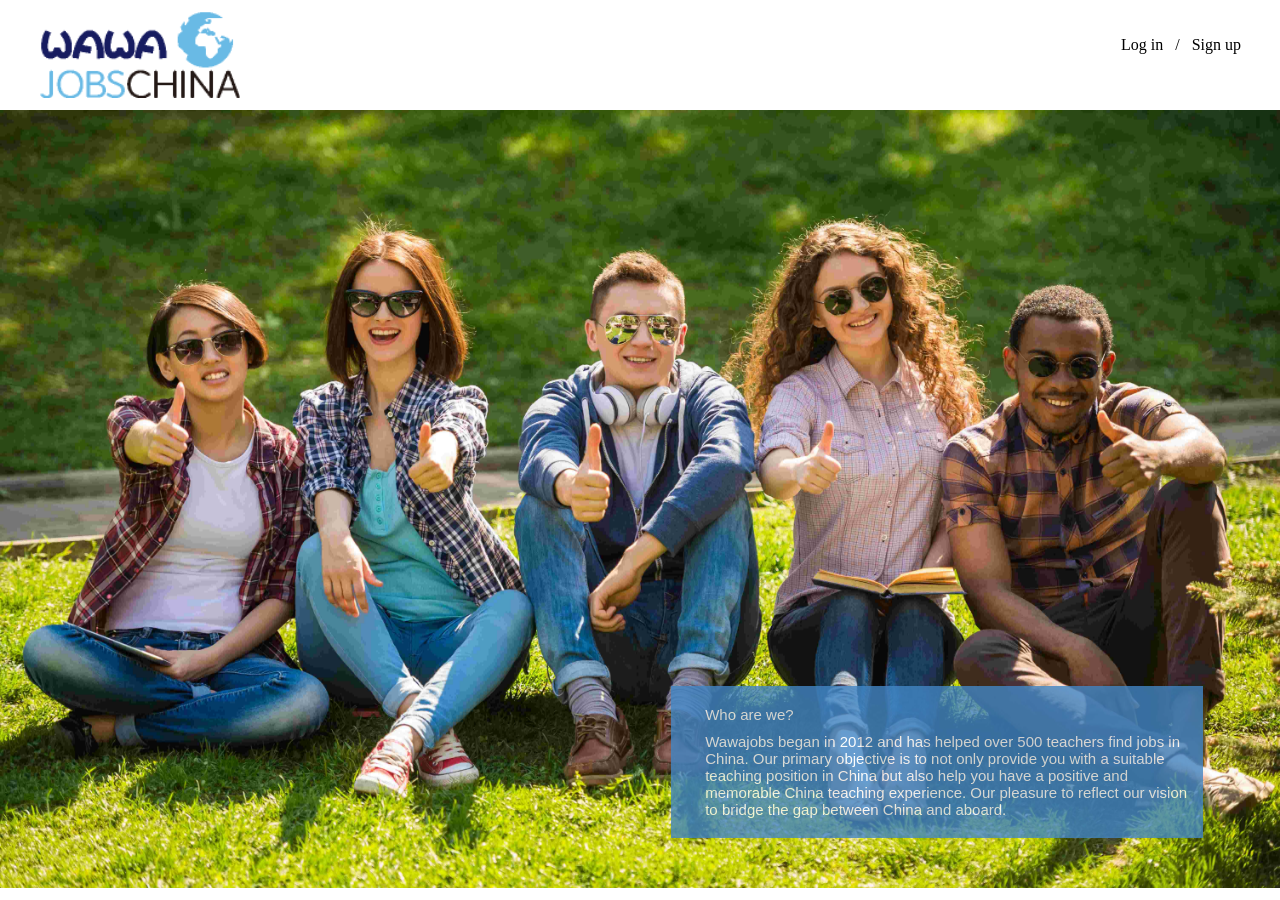
==== src/main/webapp/view/index.html @ 2931b307 "邮箱处理" ====
<!DOCTYPE html>
<html lang="en">

	<head>
		<meta charset="utf-8">
		<title>WawajobsChina</title>
		<meta name="keywords" content="resume,jobs,,job search,find jobs,recruit,WawajobsChina">
		<meta http-equiv="Window-target"  content="_top">
		<meta name="x5-orientation" content="portrait">
		<meta name="apple-mobile-web-app-status-bar-style" content="black-translucent" />
		<meta name="viewport" content="width=device-width, initial-scale=1, minimum-scale=1, maximum-scale=1">
		<link rel="stylesheet" type="text/css" href="../static/css/swiper.min.css"/>
		<link rel="stylesheet" type="text/css" href="../static/css/index.css"/>

		<!-- Demo styles -->
		<style>
			html,body {
				position: relative;
				height: 100%;
			}
			
			.swiper-container3 {
				width: 100%;
				height: 100%;
				/*给类名加完下标后不加overflow会出现滚动条*/
				overflow: hidden;
			}
			
			.swiper-slide {
				/* Center slide text vertically */
				/*display: -webkit-box;
				display: -ms-flexbox;
				display: -webkit-flex;
				display: flex;
				-webkit-box-pack: center;
				-ms-flex-pack: center;
				-webkit-justify-content: center;
				justify-content: center;
				-webkit-box-align: center;
				-ms-flex-align: center;
				-webkit-align-items: center;
				align-items: center;*/
			}
		</style>
		
	</head>

	<body>
		<!-- Swiper -->
		<div class="swiper-container3">
			<div class="swiper-wrapper">
				<!--第一屏-->
				<div class="swiper-slide">
					<!--logo-->
					<div class="logoBox">
						<div class="up">
							<img src="../static/img/diy_42.png" class="logo"/>
							<div class="signAndLog">
							
								
							</div>
						</div>
						<!--<ul class="down">
							<li class="first">HOME</li>
							<li>TEACH</li>
							<li>INTERNS</li>
							<li>HOMESTAY</li>
							<li>MANDRAIN</li>
							<li>MEDIA</li>
							<li>TESTIMONIALS</li>
							<li>ABOUTUS</li>
						</ul>-->
					</div>
					<!--banner-->
					<div class="banner">
						<img class="imgBanner" src="../static/img/banner.jpg"/>
						<div id="con">
							<p class="con2">Who are we?</p>
							<p class="con3">Wawajobs began in 2012 and has helped over 500 teachers find jobs in China. Our primary objective is to not only provide you with a suitable teaching position in China but also help you have a positive and memorable China teaching experience. Our pleasure to reflect our vision to bridge the gap between China and aboard.</p>
						</div>
					</div>
				</div>
				
				<!--第二屏-->
				<div class="swiper-slide">
					<!--lun2-->
					<div class="lun2Box">
						<div class="up">
							<p class="p1">What we provide?</p>
							<p class="p2">All the cooperative schools are our partners who have been strictly vetted and have worked together for many years. We walk our candidates through every step of the process. At no point will you be left wondering what to do next, as we will be right there with you talking you through it.. We do not leave your side after you arrive either. The entire time you are in China, we will be here to help you address any question or concern. We don’t charge you any fees for our service. It’s completely free!</p>
						</div>
						<div class="down" id="down">
							<img style="z-index: 1;opacity: 1;" src="../static/img/lun2-1.jpg" class="down1"/>
<!-- 							<img src="../static/img/lun2-2.png" class="down2"/> -->
						</div>
					</div>
				</div>
				
				<!--第三屏-->
				<div class="swiper-slide">
					<!--lun3-->
					<div class="lun3Box swiper-container">
						<div class="swiper-wrapper">					
				            <div class="swiper-slide slide1">
				            	<div class="Pbox">
				            		<p class="title titleSpecial">3 hot jobs</p>
				            		<div class="teaDownMask">
						            	<p class="titS">ESL Teachers</p>
						            	<div class="part1">
						            		<p class="title">Public Schools</p>
						            		<div class="partDetail">
						            			<strong>Locations :</strong> Beijing , Zhejiang & Other cities 
						            			<p></p>
												<strong>Salary :</strong> 11,000 - 18,000RMB/month after tax based on experience, qualifications and the available locations;
												<p></p>
												<strong>Flight reimbursement :</strong> Provided ! 
												<p></p>
												<strong>Teaching hours :</strong> 18-20 teaching periods per week; Weekend break!
												<p></p>
												Students’ age: 7 to 18;
												<p></p>
												Visa Assistance √
												<p></p>
												Airport pickup √
												<p></p>
												Free fully-furnished apartment or housing stipend provided √
												<p></p>
												Free hotel provided upon arrival √
												<p></p>
												Curriculum provided √
						            		</div>
						            	</div>
						            	<div class="part2">
						            		<p class="title">English Language Centers</p>
						            		<div class="partDetail">
						            			<strong>Locations :</strong> Beijing , Shanghai , Guangzhou, Zhejiang and <strong>more than 30 other cities</strong>；
												<p></p>
												<strong>Salary :</strong> 12,000 - 25,000 RMB/month based on experience, qualifications and the available locations; 
												<p></p>
												<strong>Students’ age :</strong> 3 to 16 and above ;
												<p></p>
												<strong>Flight reimbursement :</strong> Provided !
												<p></p>
												<strong>Teaching hours :</strong> 18-20 teaching periods per week;
												<p></p>
												Visa Assistance √
												<p></p>
												Airport pickup √
												<p></p>
												Free fully-furnished apartment or housing stipend provided √
												<p></p>
												Free hotel provided upon arrival √
												<p></p>
												1 week Professional training √
												<p></p>
												Chinese classes provided √
												<p></p>
												Curriculum provided √
												<p></p>
												Medical ( or accident ) insurance provided √
												<p></p>
												FREE TEFL course provided & Tickets to China !
						            		</div>
						            	</div>
						            	<div class="part3">
						            		<p class="title">Kindergarten Positions</p>
						            		<div class="partDetail">
						            			<strong>Locations :</strong> Beijing ,Jiangsu, Zhejiang and other cities ; 
						            			<p></p>
												<strong>Salary :</strong> 12,000 - 15,000 RMB/month after tax based on experience, qualifications and the location chosen;
												<p></p>
												<strong>Teaching hours :</strong> 40hours per week, Weekend break!
												<p></p>
												<strong>Flight reimbursement :</strong> Provided !
												<p></p>
												Visa Assistance √
												<p></p>
												Airport pickup √
												<p></p>
												Free fully-furnished apartment or housing stipend provided √
												<p></p>
												Training and hotel provided √
						            		</div>
						            	</div>
						            	
				            		</div>
				            	</div>
				            	<img src="../static/img/lun3-3.png" class="slide1Img"/>
				            </div>
				            <div class="swiper-slide slide2">
				            	<div class="Pbox">
				            		<p class="title">Internship</p>
				            		<div class="teaDown">
				            			<p class="conP1 con4">Earning aboard cultural skills and building career abundant.</p>
						            	<p class="conP1 con2"><span>--Have the opportunity to work in a well-known organizations.</span></p>
						            	<p class="conP1">--Free Accommodatoin</p>
						            	<p class="conP1 con3"> <span>--Allowance Support</span></p>
						            	<p class="conP1">--See More Benefits</p>
						            	<p class="conP1">--Professional Mandarin and Industry Tranning Before Start Internship.</p>
				            		</div>
				            	</div>
				            	<img src="../static/img/lun3-1.png" class="slide2Img"/>
				            </div>
				            <div class="swiper-slide slide3">
				            	<div class="Pbox">
				            		<p class="title">Home Stay</p>
				            		<div class="teaDown">
					            		<p class="conP1 con4">Stay in a home where there's a host to welcome you and introduce you to the local culture.All our homestays have a host present.</p>
						            	<p class="conP1 con3">--Free Food and Accommodation</p>
						            	<p class="conP1">--Allowance Support</p>
						            	<p class="conP1">--Real Travel Experience</p>
						            	<p class="conP1">--See More Benefits</p>
				            		</div>
				            	</div>
				            	<img src="../static/img/lun3-2.png" class="slide3Img"/>
				            </div>
				            <div class="swiper-slide slide4">
				            	<div class="Pbox">
				            		<p class="title">Mandarin</p>
				            		<div class="teaDown">
				            			<p class="conP1 con4">Tailored courses for gourps to complement your curriculum.The program content could be academic,eductional or industry specific in focus.</p>
						            	<p class="conP1 con3"><span>--Free Accommodation</span></p>
						            	<p class="conP1">--Failed of study:Mandarin,Arts,Business,History,social sciences</p>
						            	<p class="conP1"><span>--Programming includes:Company visits,tours,lectures,language instruction</span></p>
						            	<p class="conP1">--See More Benefits</p>
				            		</div>
				            	</div>
				            	<img src="../static/img/lun3-4.png" class="slide4Img"/>
				            </div>
				        </div>
				        <!--下边的切换点点-->
				        <div class="swiper-pagination"></div>
					</div>
				</div>
				
				<!--第四屏-->
				<div class="swiper-slide">
					<!--why choose-->
					<div class="whyBox">
						<p class="tit">Why Choose WawajobsChina?</p>
						<p class="con1">We aims to offer its comprehensive educational/work services to its participants at their utmost level of professionalism with an open mind and understanding.</p>
						<div class="sixBox">
							<div class="sixBoxBox">
								<div class="boxAlone Alone1">
									<div class="imgBox">
										<img src="../static/img/left1.png"/>
									</div>
									<p class="titl">5+ years of experienceCreate</p>
									<p class="AloneCont">wawajobschina has been successfully offering participants from around the world,career and culture opportunities.</p>
								</div>
								<div class="boxAlone Alone2">
									<div class="imgBox">
										<img src="../static/img/right1.png"/>
									</div>
									<p class="titl">Participants form 50 countries</p>
									<p class="AloneCont">wawajobschina has been specializing in creating tailored educational programs to bridge the gap between the East and West.</p>
								</div>
								<div class="boxAlone Alone3">
									<div class="imgBox">
										<img src="../static/img/left2.png"/>
									</div>
									<p class="titl">500+program Participants</p>
									<p class="AloneCont">wawajobschina is responsible for bringing thousands of international participants to join our programs.</p>
								</div>
								<div class="boxAlone Alone4">
									<div class="imgBox">
										<img src="../static/img/right2.png"/>
									</div>
									<p class="titl">Enriched Allowance Provide</p>
									<p class="AloneCont">wawajobschina provides the most competitive allowance for each of participants. Whatever the program you choose.</p>
								</div>
								<div class="boxAlone Alone5">
									<div class="imgBox">
										<img src="../static/img/left3.png"/>
									</div>
									<p class="titl">Free Accommodation All Your Trip</p>
									<p class="AloneCont">wawajobschina has been successfully offering participants from around the world,career and culture opportunities.</p>
								</div>
								<div class="boxAlone Alone6">
									<div class="imgBox">
										<img src="../static/img/right3.png"/>
									</div>
									<p class="titl">Legal and Safety VISA provide.</p>
									<p class="AloneCont">wawajobschina has been successfully offering participants from around the world,career and culture opportunities.</p>
								</div>
							</div>
						</div>
					</div>
				</div>
				
				<!--第五屏 how do-->
				<div class="swiper-slide">
					<!--How do-->
					<div class="HowBox">
						<p class="tit">How do I sign up?</p>
						<p class="con1">Create your wawajobschina member profile, Choose your desired program, and hand in your application. It's free to join and list your programs.</p>
						
						<div class="circleBox">
							<div class="rightBox1">
								<div class="circleBoxAlone circleBoxAlone1">
									<img src="../static/img/circle1.png"/>
									<div class="pBox">
										<p>CHOOSE A FAVOURITE PROGRAM</p>
									</div>
									<p>Compare with the each of program's introduction,select your favourite program from the program list.</p>
								</div>
								<img src="../static/img/right.png" class="right right1"/>
							</div>
							
							<div class="rightBox2">
								<div class="circleBoxAlone circleBoxAlone2">
									<img src="../static/img/circle2.png"/>
									<div class="pBox">
										<p>CREATE ACCOUNT</p>
									</div>
									<p>You provide some initial detials for your basic profile,then get access to a personal account to complete your program profile.</p>
								</div>
								<img src="../static/img/right.png" class="right right2"/>
							</div>
							
							<div class="rightBox3">
								<div class="circleBoxAlone circleBoxAlone3" >
									<img src="../static/img/circle3.png"/>
									<div class="pBox">
										<p>COMPLETE PROFILE</p>
									</div>
									<div class="kuan">
										<p>Only ten simple steps to finish youe application.Clearly instruction will guide you to complete profile step by step.The better your descreption profile,the more positions and opportunties you will receive.</p>
									</div>
								</div>
								<img src="../static/img/right.png" class="right right3"/>
							</div>
							
							<div class="circleBoxAlone circleBoxAlone4">
								<img src="../static/img/circle4.png"/>
								<div class="pBox">
									<p>GO LIVE!</p>
								</div>
								<p>We review your program application,you start abroad immersion trip!Click here to see the program detials.</p>
							</div>
						</div>
					</div>
				</div>
				
				<!--第六屏-->
				<div class="swiper-slide">
					<!--contact us-->
					<div class="contactBox">
						<p class="tit">Contact Us</p>
						<p class="con1">If you have any questions, please do not  hesitate to get in touch with us. We are here to help.</p>
						
						<div class="left">
							<form id="contactForm">
								<p class="left1">
									<input type="text" name="name" id="name" value="" placeholder="Name"/>
									<input type="email" name="email" id="email" value=""placeholder="Email"/>
								</p>
								<p><input type="text" name="tex" id="title" value="" placeholder="Subject"/></p>
								<div class="textareaBox">
									<textarea name="mess" id="message" rows="" cols="" placeholder="Message"></textarea>
								</div>
								<p id="subm"><input type="button" onclick="feedback();" value="Send Messsge"/></p>
							</form>
						</div>
						
						<div class="right">
							<div class="p1">
								<!--<p class="noneImg">Beijing WawajobsChina Global Ltd</p>-->
							  	<p class="lubiao">
							  		<img src="../static/img/contact1.png"/>
							  		<span class="biaocenter">jia05121013</span>
							  	</p>
							  	<!--<p class="noneImg">Development Park,</p>
							  	<p class="noneImg">Shunyi District,Beijing China</p>-->
							</div>
							  
							  <div class="p2">
							  	<p class="number number1">
								  	<img src="../static/img/contact2.png"/>
								  	<span class="biaocenter">apply@wawajobschina.com</span>
							  	</p>
							  	<!--<p class="number number2">
								  	<img src="img/contact3.png"/>
								  	+86 010-8963563
							 	</p>
							  	<p class="number number3">
								  	<img src="img/contact4.png"/>
								  	58575737@qq.com
							  	</p>-->
							  </div>
							  
						</div>
					</div>
					<!--last-->
					<div class="lastBox">
						<div class="lastBoxCenter">
							<div class="chatBox">
								<div class="left">
									<img class="erma" src="../static/img/erWeiMa.png"/>
									<span>WECHAT</span>
								</div>
								<div class="right">
									<a  title="" href="skype:b6ff88e1c9f5e117?chat ">
										<img class="aligncenter" src="../static/img/skype.jpg" alt="Click Me"/>
									</a>
									<!--<img src="img/skype.jpg"/>-->
									<span>SKYPE NUMBER：<br /> apply@wawajobschina.com</span>
								</div>
								<!--<span id="lets">Let's socialize:</span>-->
							</div>
							
							<div class="top10">
								<img class="downlogo" src="../static/img/diy_42.png"/>
								<!--<img class="shareImg" src="img/share9.png"/>
								<img class="shareImg" src="img/share8.png"/>
								<img class="shareImg" src="img/share7.png"/>
								<img class="shareImg" src="img/share6.png"/>
								<img class="shareImg" src="img/share5.png"/>
								<img class="shareImg" src="img/share4.png"/>
								<img class="shareImg" src="img/share3.png"/>
								<img class="shareImg" src="img/share2.png"/>
								<img class="shareImg" src="img/share1.png"/>-->
							</div>
							<p class="lastP">&copy;Copyright2017<span>&nbsp;&nbsp; WawajobsChina.com/</span></p>
							
						</div>
					</div>
					
				</div>
			</div>
			<!-- Add Pagination -->
			<div class="swiper-pagination"></div>
		</div>
		<script type="text/javascript" src="../static/js/jquery/jquery-3.0.0.js"></script>
		<script src="../static/js/resume/swiper.min.js"></script>
		<script src="../static/js/resume/move.js"></script>
		<script src="../static/js/resume/base.js"></script>
		<script src="../static/js/resume/index.js"></script>
		<script src="../static/js/resume/feedback.js"></script>

		<script>
			var swiper = new Swiper('.swiper-container3', {
//				pagination: '.swiper-pagination',
				paginationClickable: true,
				mousewheelControl : true,
				direction: 'vertical'
			});
			
			function feedback(){
				var name = $("#name").val();
				var email = $("#email").val();
				var title = $("#title").val();
				var message = $("#message").val();
				
				if("" == name){
					alert("please fill in name");
					return false;
				}
				if("" == email){
					alert("please fill in email");
					return false;
				}
				if("" == title){
					alert("please fill in title");
					return false;
				}
				if("" == message){
					alert("please fill in message");
					return false;
				}
				$.ajax({
					url: Base.url + "/feedback/add",
					type:"post",
					dataType:"json",
					data : {name:name,email:email,title:title,message:message},
					success : function(data){
						if(data.status == 1){
							$("#name").val("");
							$("#email").val("");
							$("#title").val("");
							$("#message").val("");
							alert("thank you for your message");
						}else{
							alert(data.message);
						}
					},
					error: function(XMLHttpRequest, textStatus, errorThrown) {
						 alert(XMLHttpRequest.status+"-"+XMLHttpRequest.readyState + "-" + textStatus);
				    }
				});
			}
			
			$(function(){
				$.ajax({
					url:Base.url + "/user/current",
					type: "GET",
					dataType:"json",
					success : function(data){
						if(data.status == 1){
							if(data.user == null){
								
								$(".signAndLog").append('<span id="Login" onclick="window.location.href=\'../login.jsp\'">'+
										'Log in'+
									'	</span>'+
									'	&nbsp;&nbsp;/&nbsp;&nbsp;'+
									'	<span id="Signup"  onclick="window.location.href=\''+Base.url+'/public/user/reg/page\'">'+
									'		Sign up'+
									'	</span>');
							}else{
								
								$(".signAndLog").append('<img src="../static/img/diy_45.png" class="head"/>'+data.user.email+'<span id="Login" style="display:none;" onclick="window.location.href=\'../logout\'">'
										+ 'Log out</span>');
								findMenu();
							}
						}
						
					},
					error: function(XMLHttpRequest, textStatus, errorThrown) {
						// alert(XMLHttpRequest.status+"-"+XMLHttpRequest.readyState + "-" + textStatus);
						$(".signAndLog").append('<span id="Login" onclick="window.location.href=\'../login.jsp\'">'+
								'Log in'+
							'	</span>'+
							'	&nbsp;&nbsp;/&nbsp;&nbsp;'+
							'	<span id="Signup"  onclick="window.location.href=\''+Base.url+'/public/user/reg/page\'">'+
							'		Sign up'+
							'	</span>');
				    }
				});
			
		});
		
		function findMenu(){

			$.ajax({
				url:Base.url + "/user/findMenu",
				type: "POST",
				dataType:"json",
				success : function(data){
					if(data.status == 1){
						var menus = data.data;
						var menuElm = "<i class='seq'></i>";
						for (var i = 0; i < menus.length; i++) {
							var menu = menus[i];
							var name = menu.name;
							var val = menu.value;
							menuElm += "<a href= '"+Base.url +val+"' class='menu'>"+name+"</a><i class='seq'></i>"; 
						}
						$(".signAndLog").prepend(menuElm);
					}
				},
				error: function(XMLHttpRequest, textStatus, errorThrown) {
					 alert(XMLHttpRequest.status+"-"+XMLHttpRequest.readyState + "-" + textStatus);
			    }
			});
		}
		</script>
	</body>

</html>
---- src/main/webapp/static/css/index.css ----
/*-------------------------------------base-重置部分--------------------------------------------*/
body,ul,li,dl,dt,dd,p,ol,h1,h2,h3,h4,h5,h6,form,img,table,fieldset,legend{margin:0; padding:0;}
ul,li,ol{list-style:none;}
img,fieldset{border:0; }
img{display:block;}
a{text-decoration:none; color:#333;}
h1,h2,h3,h4,h5,h6{font-weight:100;}
body{font-size:62.5%; font-family:"微软雅黑";}
em,i{font-style: normal;}

/*-------------------------------------页面部分--------------------------------------------*/
body,html{
	width: 100%;
}
/*.box{
	overflow: hidden;
	overflow-x: hidden;
}*/
#Login,#Signup{
	cursor: pointer;
}
/*兼容pc端样式:*/
@media screen and (min-width: 769px){      
	/*logo*/
.logoBox{
	width: 100%;
	height: 109px;
	background: #fff;
	overflow: hidden;
}
.Pbox{
	color: #fff;
}
.logoBox .up{
	width: 100%;
	height: 100%;
	overflow: hidden;
}
.logoBox .up .logo{
	width: 200px;
	height: 87px;
	float: left;
	margin: 11px 0 0 40px;
}
.logoBox .up .signAndLog{
	float: right;
	font-size: 16px;
	margin: 36px 39px 0 0;
}
.logoBox .down{
	width: 66%;
	height: 49px;
	overflow: hidden;
	margin: 0 auto;
}
form{
	width: 100%;
	overflow: hidden;
}
.logoBox .down li{
	width: 12.5%;
	height: 100%;
	box-sizing: border-box;
	float: left;
	font-size: 11px;
	text-align: center;
	line-height: 44px;
	border: 2px solid #ededed;
	border-left: 0;
}
.logoBox .down .first{
	border-left: 2px solid #ededed;
}
/*banner*/
.banner{
	width: 100%;
	height: 380px;
	overflow: hidden;
	position: relative;
	margin-top: 1px;
}
.banner img{
	width: 100%;
	height: 100%;
	object-fit: cover;
	position: absolute;
    left: 0;
    top: 0;
}
.banner #con{
	font-family: arial;
	width: 40%;
	color: #fff;
	font-size: 15px;
	position: absolute;
	right: 6%;
	bottom: 50px;
	overflow: hidden;
	background: #4286c5;
	opacity: 0.8;
	filter: alpha(opacity=80);
	padding:20px 10px;
}
.banner #con p{
	margin-left: 24px;
}
.banner #con p a{
	color: #fff;
	font-size: 10px;
}
#con .con1{
	margin-top: 14px;
}
#con .con2{
	margin: 0 0 10px 0;
}
/*lun2Box*/
.lun2Box{
	width: 100%;
/*	height: 760px;*/
	height: 100%;
	background: url(../img/lun2.png) no-repeat center;
	background-size: 100% 100%;
	overflow: hidden;
}
.lun2Box .up{
	width: 67%;
	/*height: 210px;*/
	margin: 0 auto;
	font-size:15px; 
	overflow: hidden;
}
.lun2Box .up .p3{
	margin-bottom: 3%;
}
.lun2Box .down{
	width: 67%;
	margin: 0 auto;
	position: relative;
	margin-bottom: 42px;
}
.lun2Box .down img{
	width: 100%;
	height: 100%;
	position: absolute;
	opacity: 0;
}
.lun2Box .up .p1{
	height: 98px;
	font-size: 33px;
	line-height: 98px;
	margin-top: 27px;
}
.lun2Box .up .p2{
	margin-bottom: 3%;
	font-size: 18px;
	line-height: 24px;
}
/*lun3Box*/
.lun3Box{
	width: 100%;
	height: 100%;
}
.slide1{
	background: url(../img/lun3-3.png) no-repeat center;
	background-size: 100% 100%;
}
.slide1 p,.slide2 p{
	width: 100%;
	font-size: 12px;
}
.slide1 .title{
	font-size: 32px;
	height: 80px;
	line-height: 85px;
	text-align: center;
}
.slide1 .conP2{
	margin: 10px 0;
}
.slide1 .conP1{
	/*margin-left: 30%;*/
}
.slide1 .conP2 span{
	margin-right: 64px;
}
.slide1 .conP3 span{
	margin: 0 32px;
}

.slide2{
	background: url(../img/lun3-1.png) no-repeat center;
	background-size: 100% 100%;
}

.slide2 .conP1{
	margin-left: 13%;
	line-height: 25px;
}
.slide2 .title{
	height: 80px;
    line-height: 80px;
	font-size: 32px;
	text-align: center;
}
.slide2 .con2 span{
	margin-right: 65px;
}
.slide2 .con3 span{
	margin-right: 65px;
}
.slide3{
	background: url(../img/lun3-2.png) no-repeat center;
	background-size: 100% 100%;
}
.slide3 .title{
	height: 80px;
    line-height: 80px;
	font-size: 34px;
	text-align: center;
}
.slide3 .conP1{
	font-size: 12px;
	margin-left: 11%;
	line-height: 28px;
}
.slide3 .con3 span{
	margin: 0 95px 0 36px;
}
.slide4{
	background: url(../img/lun3-4.png) no-repeat center;
	background-size: 100% 100%;
}
.slide4 .title{
	height: 80px;
    line-height: 80px;
	font-size: 34px;
	text-align: center;
}
.slide4 .conP1{
	font-size: 15px;
	margin-left: 4%;
	line-height: 28px;
}
.slide4 .con3 span{
	margin-right: 90px;
}
.teaDown, .teaDownMask{
	width: 45%;
	margin: 0 auto;
    overflow: hidden;
    background: #4286c5;
    opacity: 0.8;
    filter: alpha(opacity=80);
    padding: 20px;
}
    
/*whyChoose*/
.whyBox{
	width: 100%;
	height: 100%;
	background: #fff;
	margin-top: 7%;
}
.whyBox p{
	margin-left: 17%;
	font-size: 12px;
}
.whyBox .con1{
	line-height: 24px;
	width: 32%;
}
.whyBox .tit{
	font-size: 32px;
	margin-top: 50px;
	margin-bottom: 18px;
}
.sixBox{
	width: 56%;
	margin: 0 auto;
	overflow: hidden;
	margin-top: 32px;
	margin-bottom: 50px;
}
.sixBoxBox{
	width: 120%;
	overflow: hidden;
}
.sixBoxBox .boxAlone{
	width: 38%;
	height: 110px;
	border: 2px solid #dcdcdc;
	float: left;
	margin-right: 12px;
	margin-bottom: 12px;
	font-size: 12px;
	line-height: 16px;
	overflow: hidden;
}
.boxAlone p{
	padding-right: 5px;
}
.boxAlone .AloneCont{
	display: -webkit-box;
    -webkit-box-orient: vertical;
    -webkit-line-clamp: 3;
    overflow: hidden;
}
.Alone1 img{
	width: 61px;
	height: 61px;
	float: left;
	margin: 20px 17px 0 24px;
}
.Alone2 img{
	width: 61px;
	height: 61px;
	float: left;
	margin: 27px 23px 0 27px;
}
.Alone3 img{
	width: 55px;
	height: 53px;
	float: left;
	margin: 24px 18px 0 29px;
}
.Alone4 img{
	width: 54px;
	height: 52px;
	float: left;
	margin: 24px 23px 0 25px;
}
.Alone5 img{
	width: 44px;
	height: 35px;
	float: left;
	margin: 28px 25px 0 33px;
}
.Alone6 img{
	width: 55px;
	height: 55px;
	float: left;
	margin: 24px 20px 0 25px;
}
.boxAlone .titl{
	font-size: 14px;
	height: 40px;
	line-height: 40px;
	margin-top: 10px;
	overflow: hidden;
	text-overflow: ellipsis;
	white-space: nowrap;
}
.imgBox{
	float: left;
	height: 100%;
}
/*How do*/
.HowBox{
	width: 100%;
	height: 100%;
	overflow: hidden;
	background: #47a32f;
	color: #fff;
}
.HowBox p{
	margin-left: 17%;
	font-size: 12px;
}
.HowBox .con1{
	line-height: 24px;
	color: #eaf5e8;
	width: 65%;
}
.HowBox .tit{
	font-size: 32px;
	margin-top: 10%;
	margin-bottom: 18px;
}

.circleBox{
	width: 68%;
	overflow: hidden;
	margin: 0 auto;
	margin-top: 52px;
	color: #eaf5e8;
}
.circleBoxAlone{
	width: 172px;
	float: left;
	position: relative;
}
.circleBoxAlone img{
	width: 155px;
	height: 155px;
	margin-bottom: 26px;
	position: relative;
	margin-left: 8px;
}
.circleBox .right{
	float: left;
	width: 19px;
	height: 29px;
	margin: 63px 3.5% 0;
}
.circleBoxAlone P{
	margin-left: 0;
	text-align: center;
	font-size: 8px;	
}
.pBox{
	height: 34px;
	margin-bottom: 16px;
}
.pBox p{
	margin-left: 0;
	text-align: center;
	font-size: 13px;
}
.circleBoxAlone .kuan{
	margin-left: -23%;
	margin-bottom: 80px;
}
.circleBoxAlone .kuan p{
	width: 130%;
}
/*contact us*/
.contactBox{
	width: 100%;
	height: 67%;
	background: #00639b;
	overflow: hidden;
	color: #fff;
}
.contactBox .left form{
	font-size: 0.1rem;
}


.contactBox p{
	margin-left: 17%;
	font-size: 12px;
}
.contactBox .con1{
	line-height: 24px;
	color: #dae9f1;
}
.contactBox .tit{
	font-size: 32px;
	margin-top: 50px;
	margin-bottom: 18px;
}
.contactBox .left{
	width: 44%;
	float: left;
	margin-top: 65px;
	margin-left: 17%;
	margin-right: 40px;
}
.contactBox .right{
	float: left;
	color: #fff;
	font-size: 12px;
	margin-top: 74px;
}
.left input{
	width: 100%;
	height: 100%;
	display: block;
	border:0;
	background: #002c52;
	color: #fff;
	font-size: 8px;
	outline: none;
	text-indent: 12px;
}
.left p{
	margin-left: 0;
	width: 100%;
	overflow: hidden;
	margin-bottom: 12px;
	height: 40px;
	line-height: 40px;
}
.left1 input{
	width: 49%;
}
.left1 #name{
	float: left;
}
.left1 #email{
	float: right;
}
.left #subm input{
	background: transparent;
	text-indent:0;
}
.left #subm{
	width: 112px;
	height: 38px;
	text-align: center;
	line-height:38px;
	background: #11a1dc;
	border: 1px solid #0b89c3;
}
::-webkit-input-placeholder { /* WebKit browsers */ 
	color: #fff; 
	font-size: 0.05rem;
} 
textarea{
	width: 100%;
    resize: none;
    background: #002c52;
    border: 0;
    color: #fff;
    text-indent: 12px;
    padding-top: 18px;
    height: 50px;
    margin-bottom: 12px;
    outline: none;
}
.lubiao img{
	width: 24px;
	height: 21px;
	float: left;
	margin-right: 11px;
}
.right p{
	margin-left: 0;
	line-height: 22px;
	color: #dae9f1;
}
.right .noneImg{
	padding-left: 36px;
}
.right .number{
	font-size: 15px;
}
.number1{
	margin-top: 34px;
}
.number1 img{
	width: 19px;
	height: 18px;
	float: left;
	margin-right: 15px;
}
.number2{
	margin: 8px 0 6px 0;
}
.number2 img{
	width: 23px;
	height: 20px;
	float: left;
	margin-right: 15px;
}
.number3 img{
	width: 22px;
	height: 14px;
	float: left;
	margin-right: 15px;
	margin-top: 5px;
}
/*lastBox*/
.lastBox{
	width: 100%;
	background: #fcfffc;
	overflow: hidden;
}
.lastBoxCenter{
	width: 66%;
	height: 100%;
	margin: 0 auto;
	overflow: hidden;
}
.firstBox{
	width: 100%;
}
.chatBox .left{
	float: left;
	width: 100px;
	margin-top: 30px;
	margin-right: 40px;
}
.chatBox .left img,.chatBox .right img{
	width: 100px;
	height: 100px;
}
.chatBox .left span{
	font-size: 0.07rem;
    float: left;
    text-align: center;
    display: block;
    width: 100%;
    margin-top: 5px;
}
.chatBox .right{
	float: right;
	margin-top: 30px;
	width: 30%;
    text-align: right;
}
.chatBox .right span{
	float: right;
	font-size: 0.07rem;
}
.chatBox .right img{
	float: right;
	cursor: pointer;
}
.chatBox .right a{
	display: block;
	width: 100%;
	float: right;
}
.downlogo{
	width: 99px;
    height: 40px;
	margin-bottom: 9px;
	float: left;
}
.shareImg{
	width: 26px;
	height: 26px;
	float: right;
	margin-right: 2px;
	cursor: pointer;
}
.lastP{
	color: #000;
	font-size: 10px;
	padding-bottom: 46px;
}
.lastP span{
	color: #9a9397;
}
.lastBoxCenter div{
	overflow: hidden;
}
.slide1Img,.slide2Img,.slide3Img,.slide4Img{
	display: none;
}

.teaDownMask{
	font-size: 12px;
	line-height: 18px;
	height: 70%;
    overflow-y: auto;
    width: 75%;
}
.teaDownMask strong{
	font-size: 14px;
}
.teaDownMask .title{
	text-align: left;
}
.Pbox{
	height: 100%;
}
.teaDownMask::-webkit-scrollbar{
	width: 10px;
    background: #fff;
    border-radius: 10px;
}
.teaDownMask::-webkit-scrollbar-thumb  {
    background: deepskyblue;
    border-radius: 10px;
}
.teaDownMask .titS{
	font-size: 17px;
}
.teaDownMask .title{
	height: 40px;
	line-height: 40px;
	font-size: 20px;
}
.slide2 .conP1,.slide3 .conP1,.slide4 .conP1,.whyBox p{
	margin-left: 0;
}
.whyBox .tit,.whyBox .con1{
	text-align: center;
}
.whyBox .con1{
	width: 100%;
}
.teaDownMask .part1,.teaDownMask .part2,.teaDownMask .part3{
	width: 30%;
}
.teaDownMask .part1{
	float: left;
}
.teaDownMask .part2{
	float: left;
	margin-left: 5%;
}
.teaDownMask .part3{
	float: right;
}

}

/*兼容移动端样式*/
@media screen and (max-width: 768px){      
	.slide1Img,.slide2Img,.slide3Img,.slide4Img{
		display: block;
	}
	.logoBox {
	    width: 100%;
	    height: 100%;
	    position: absolute;
	    left: 0;
	    top: 0;
	    z-index: 1;
	}
	.logoBox .up {
	    width: 100%;
	    overflow: hidden;
	}
	.logoBox .up .logo {
	    width: 1.28rem;
	    height: 0.4rem;
	    float: left;
	    margin: 0.15rem 0 0 0.04rem;
	}
	.logoBox .up .signAndLog {
	    float: right;
	    font-size: 0.16rem;
	    margin: 0.24rem 0.18rem 0 0;
	}
	.logoBox .down{
		margin-top: 0.34rem;
	}
	.logoBox .down li {
	    width: 0.86rem;
	    height: 0.49rem;
	    font-size: 0.1rem;
	    text-align: center;
	    line-height: 0.48rem;
	    border: 1px solid #e6e6e6;
	    border-top: 0;
	    background: #fff;
	    opacity: 0.3;
	    filter: alpha(opacity=30%);
	}
	.logoBox .down .first {
	    border-top: 1px solid #e6e6e6;
	}
	.imgBanner{
		display: none;
	}
	.banner {
		position: absolute;
		left: 0;
		top: 0;
	    width: 100%;
	    height: 100%;
	    overflow: hidden;
	    background: url(../img/banner.jpg) no-repeat -1rem top;
	    background-size: cover;
	}
	.banner img{
	    object-fit: cover;
	    width: 100%;
	    height: 100%;
	}
	.banner #con{
		font-family: arial;
		width: 100%;
		color: #fff;
		font-size: 0.15rem;
		overflow: hidden;
		background: #4286c5;
		opacity: 0.8;
		filter: alpha(opacity=80);
		position: absolute;
		bottom: 0;
	    left: 0;
	    padding-bottom:10px;
	}
	.banner #con p{
		margin-left: 24px;
	}
	.banner #con p a{
		color: #fff;
		font-size: 10px;
	}
	#con .con1{
		margin-top: 14px;
	}
	#con .con2{
		margin: 10px 0 10px 0;
	}
	/*第二屏*/
	.lun2Box {
	    width: 100%;
	    height: 100%;
	    overflow: hidden;
	    background: #b9ddf2;
	}
	.lun2Box .up{
		width: 100%;
		height: 2.64rem;
		background: #b9ddf2;
		overflow: hidden;
	}
	.lun2Box .up .p1 {
	    font-size: 0.18rem;
	    margin-top: 0.75rem;
	    margin-bottom: 0.45rem;
	    text-align: center;
	}
	
	.lun2Box .up .p2{
	    font-size: 0.11rem;
	    padding: 0 0.24rem;
	    line-height: 0.2rem;
	    max-height: 1.22rem;
	    overflow: hidden;
	}
	
	.lun2Box .down {
	    width: 100%;
	    height: 2.2rem;
	    position: absolute;
	    left: 0;
	    bottom: 1rem;
	}
	.lun2Box .down img{
		width: 100%;
		height: 100%;
		position: absolute;
		opacity: 0;
		filter: alpha(opacity=0);
	}
	/*第三屏*/
	.lun3Box {
	    width: 100%;
	    height: 100%;
	    background: #e4eff3;
	}
	.slide1 {
	    overflow: hidden;
	}
	.slide1 .title {
	    text-align: center;
	    font-size: 0.2rem;
	    margin-top: 0.65rem;
	    margin-bottom: 0.28rem;
	    text-align: center;
	}
	.slide1 p{
		padding: 0 0.24rem;
		font-size: 0.11rem;
		line-height: 0.24rem;
	}
	.slide1 .conP2 span{
	    display: block;
	}
	
	.slide1 .conP3 span{
	    display: block;
	}
	.slide1 .con4{
	    margin-bottom: 0.2rem;
	}
	.slide1Img{
		width: 100%;
		height: 2.34rem;
		position: absolute;
		left: 0;
		bottom: 0.82rem;
	}
	.slide2{
		overflow: hidden;
	}
	.slide2 .title {
	    font-size: 0.2rem;
	    text-align: center;
	    margin-top: 0.78rem;
	    margin-bottom: 0.34rem;
	}
	.slide2 p{
		padding: 0 0.22rem;
		font-size: 0.11rem;
		line-height: 0.24rem;
	}
	.slide2 .con2 span{
		display: block;
	}
	.slide2 .con4 {
		margin-bottom: 0.17rem;	
	}
	.slide2 .con3 span{
		display: block;
	}
	.slide2Img{
	    width: 100%;
	    height: 2rem;
	    position: absolute;
	    left: 0;
	    bottom: 0.7rem;
		bottom: 0.95rem;
	}
	.Pbox{
		position: absolute;
		left: 0;
		top: 0;
		width: 100%;
		height: 100%;
		z-index: 1;
	}
	.slide3{
		overflow: hidden;
	}
	.slide3 .title {
	    font-size: 0.2rem;
	    text-align: center;
	    margin-top: 0.78rem;
	    margin-bottom: 0.34rem;
	}
	.slide3 p{
		padding: 0 0.24rem;
		font-size: 0.11rem;
		line-height: 0.24rem;
	}
	.slide3 .con3 span {
		display: block;
	}
	.slide3 .con4{
		margin-bottom: 0.27rem;
		line-height: 0.18rem;
	}
	.slide3Img{
		width: 100%;
		height: 2.45rem;
		position: absolute;
		left: 0;
		bottom: 0.96rem;
	}
	.slide4{
		overflow: hidden;
	}
	.slide4 .title {
	    font-size: 0.2rem;
	    text-align: center;
	    margin-top: 0.78rem;
	    margin-bottom: 0.34rem;
	}
	.slide4 p{
		padding: 0 0.24rem;
		font-size: 0.11rem;
		line-height: 0.24rem;
		word-break: break-all;
		
	}
	.slide4 .conP1 span{
		display: block;
	}
	.slide4 .con4{
		margin-bottom: 0.14rem;
	}
	.slide4Img{
		width: 100%;
		height: 1.95rem;
		position: absolute;
		left: 0;
		bottom: 0.96rem;
	}
	
	/*第四屏*/
	.whyBox{
		width: 100%;
		height: 100%;
	}
	.whyBox .tit{
	    font-size: 0.2rem;
	    margin-top: 0.28rem;
	    margin-bottom: 0.18rem;
	    text-align: center;
	}
	.whyBox .con1 {
		font-size: 0.11rem;
	    line-height: 0.18rem;
	    padding: 0 0.25rem;
	    margin-bottom: 0.1rem;
	}
	.sixBoxBox .boxAlone {
	    width: 2.8rem;
	    height: 0.78rem;
	    border: 2px solid #dcdcdc;
	    margin: 0 auto;
	    margin-bottom: 0.02rem;
	    font-size: 0.1rem;
	    line-height: 0.12rem;
	    overflow: hidden;
	}
	.imgBox {
	    float: left;
	    height: 100%;
	}
	.boxAlone .titl {
	    font-size: 0.12rem;
	    line-height: 0.32rem;
	    overflow: hidden;
	    text-overflow: ellipsis;
	    white-space: nowrap;
	}
	.boxAlone .AloneCont {
	    display: -webkit-box;
	    -webkit-box-orient: vertical;
	    -webkit-line-clamp: 3;
	    overflow: hidden;
	}
	.Alone1 img {
	    width: 0.44rem;
	    height: 0.44rem;
	    float: left;
	    margin: 0.16rem 0.22rem 0 0.1rem;
	}
	.Alone2 img {
	    width: 0.37rem;
	    height: 0.27rem;
	    float: left;
	    margin: 0.2rem 0.24rem 0 0.16rem;
	}
	.Alone3 img {
	    width: 0.4rem;
	    height: 0.4rem;
	    float: left;
	    margin: 0.17rem 0.2rem 0 0.15rem;
	}
	.Alone4 img {
	    width: 0.4rem;
	    height: 0.4rem;
	    float: left;
	    margin: 0.17rem 0.2rem 0 0.15rem;
	}
	.Alone5 img {
	    width: 0.39rem;
	    height: 0.32rem;
	    float: left;
	    margin: 0.2rem 0.22rem 0 0.15rem;
	}
	.Alone6 img {
	    width: 0.4rem;
	    height: 0.4rem;
	    float: left;
	    margin: 0.16rem 0.2rem 0 0.15rem;
	}
	/*第五屏*/
	.HowBox {
	    width: 100%;
	    height: 100%;
	    overflow: hidden;
	    background: #47a32f;
	    color: #fff;
	}
	.HowBox .tit {
	    font-size: 0.2rem;
	    text-align: center;
	    margin-top: 0.45rem;
	    margin-bottom: 0.34rem;
	}
	.HowBox .con1 {
		padding: 0 0.24rem;
		font-size: 0.11rem;
		line-height: 0.24rem;
	    color: #eaf5e8;
	    margin-bottom: 0.3rem;
	}
	.circleBox {
		padding: 0 0.24rem;
	    /*overflow: hidden;*/
	    margin: 0 auto;
	    color: #eaf5e8;
	    position: relative;
	}
	.circleBoxAlone {
	    width: 1.33rem;
	   /* float: left;*/
	    /*position: relative;*/
	}
	.circleBoxAlone img {
	    width: 0.6rem;
	    height: 0.6rem;
	    margin-bottom: 0.08rem;
	    position: relative;
	    margin-left: 0.4rem;
	}
	.pBox {
		text-align: center;
		font-size: 0.1rem;
	    height: 0.22rem;
	    margin-bottom: 0.06rem;
	}
	.circleBoxAlone P {
	    margin-left: 0;
	    text-align: center;
	    font-size: 0.08rem;
	}
	.circleBox .right {
	    /*float: left;*/
	    width: 0.1rem;
	    height: 0.12rem;
	    /*margin: 0.27rem 3.5% 0;*/
	}
	.circleBoxAlone3,.circleBoxAlone4{
		/*margin-top: 0.28rem;*/
	}
	.circleBox .right3{
		/*margin-top: 0.5rem;*/
	}
	/*第六屏*/
	.contactBox {
	    width: 100%;
	    height: 5.2rem;
	    background: #00639b;
	    overflow: hidden;
	    color: #fff;
	}
	.contactBox .tit {
	    font-size: 0.2rem;
	    text-align: center;
	    margin-top: 0.78rem;
	    margin-bottom: 0.34rem;
	}
	.contactBox .con1 {
		padding: 0 0.24rem;
	    line-height: 0.16rem;
	    font-size: 0.11rem;
	    color: #dae9f1;
	}
	.contactBox .left {
	    width: 3.24rem;
	    margin: 0 auto;
	    margin-top: 0.73rem;
	    margin-bottom: 0.25rem;
	}
	form {
	    width: 100%;
	    overflow: hidden;
	}
	.left p {
	    width: 100%;
	    overflow: hidden;
	    margin-bottom: 0.06rem;
	    height: 0.22rem;
	    line-height: 0.22rem;
	    border: 1px solid #00426c;
	}
	.left1 #name {
	    float: left;
	    width: 1.6rem;
	}
	.left1 #email {
	    float: right;
	    width: 1.6rem;
	}
	.left input {
	    width: 100%;
	    height: 100%;
	    display: block;
	    border: 0;
	    background: #002c52;
	    color: #fff;
	    font-size: 0.1rem;
	    outline: none;
	    text-indent: 0.12rem;
	}
	.left #subm input {
	    background: transparent;
	}
	textarea {
	    width: 100%;
	    resize: none;
	    background: #002c52;
	    border: 0;
	    color: #fff;
	    text-indent: 0.12rem;
	    height: 0.37rem;
	    margin-bottom: 0.2rem;
	    border: 1px solid #00426c;
	}
	.left #subm {
	    width: 1rem;
	    height: 0.22rem;
	    text-align: center;
	    line-height: 0.22rem;
	    background: #11a1dc;
	    margin: 0 auto;
	    border: 0;
	    border-left: 1px solid #1182b9;
	    border-bottom: 1px solid #1182b9;
	}
	.left #subm input{
		text-indent: 0;
		font-size: 0.08rem
	}
	.contactBox .right{
	    color: #fff;
	    font-size: 0.1rem;
	}
	.contactBox .right .p1{
		float: left;
		margin-left: 0.2rem;
		overflow: hidden;
		width: 1rem;
	}
	.contactBox .right .p2{
		overflow: hidden;
		float: right;
		margin-right: 0.2rem;
	}
	.contactBox .right .p2 p{
		line-height: 0.2rem;
	}
	.right .noneImg {
	    padding-left: 0.23rem;
	}
	.right p {
	    margin-left: 0;
	    line-height: 0.16rem;
	    color: #dae9f1;
	    font-size: 0.08rem;
	}
	.lubiao img {
	    width: 0.15rem;
	    height: 0.15rem;
        margin-left: 0.45rem;	
	}
	.lubiao .biaocenter{
	    width: 100%;
	    display: block;
	    text-align: center;
	}
	.right .number {
	    font-size: 0.1rem;
	}
	.number1 img {
	    width: 0.13rem;
	    height: 0.13rem;
        margin-left: 0.8rem;
	}
	.number2 img {
	    width: 0.15rem;
	    height: 0.15rem;
	    float: left;
	    margin-right: 0.12rem;
	}
	.number3 img {
	    width: 0.14rem;
	    height: 0.09rem;
	    float: left;
	    margin-right: 0.13rem;
	    margin-top: 0.07rem;
	}
	.lastBox {
	    width: 100%;
	    background: #fcfffc;
	    overflow: hidden;
	}
	.lastBoxCenter {
	    width: 3rem;
	    height: 100%;
	    margin: 0 auto;
	    overflow: hidden;
	}
	.lastBoxCenter div {
	    overflow: hidden;
	}
	.erma {
	    width: 0.2rem;
	    height: 0.2rem;
	    float: left;
	    margin-top: 0.14rem;
	    margin-right: 0.11rem;
	}
	#lets {
	    float: right;
	    font-size: 0.08rem;
	    margin-top: 0.28rem;
	}
	.downlogo {
	    width: 0.8rem;
    	height: 0.2rem;
	    float: left;
	}
	.shareImg {
	    width: 0.08rem;
	    height: 0.08rem;
	    float: right;
	    margin-right: 0.02rem;
	    cursor: pointer;
	}
	.lastP {
	    color: #000;
	    font-size: 0.1rem;
        margin-top: 0.05rem;
	}
	.lastP span {
	    color: #9a9397;
	}
	
	.circleBoxAlone1{
	   /* position: absolute;
	    left: 0.24rem;
	    top: 0;*/
	}
	.circleBoxAlone2{
		width: 1.33rem;
	    /*position: absolute;
	    right: 0.24rem;
	    top: 0;*/
	}
	.rightBox1{
		width: 1.33rem;
		/*overflow: hidden;*/
		position: absolute;
	    left: 0.24rem;
   	 	top: 0;
	}
	.right1{
		position: absolute;
	    right: -0.2rem;
	    top: 0.3rem;
	}
	.rightBox2{
		position: absolute;
		right: 0.24rem;
		top: 0;
	}
	.right2{
	    position: absolute;
	    bottom: -0.2rem;
	    left: 47%;
	    transform: rotateZ(90deg);
	}
	.rightBox3{
	    position: absolute;
	    right: 0.24rem;
	    width: 1.33rem;
	    top: 2rem;
	}
	.right3{
	    position: absolute;
	    left: -0.4rem;
	    top: 0.3rem;
	    transform: rotateZ(180deg);
	}
	.circleBoxAlone4{
	    position: absolute;
	    left: 0.24rem;
	    top: 2rem;
	}
	
	/*底部修改*/
	.chatBox .left{
		float: left;
		width: 0.7rem;
	}
	.chatBox .left img,.chatBox .right img{
		width: 0.7rem;
		height: 0.7rem;
	}
	.chatBox .left span{
		font-size: 0.07rem;
	    float: left;
	    text-align: center;
	    display: block;
	    width: 100%;
	    margin-top: 5px;
	}
	.chatBox .right{
		width: 1.3rem;
		float: right;
	}
	.chatBox .right span{
		float: right;
		font-size: 0.07rem;
	    text-align: right;
	}
	.chatBox .right img{
		float: right;
		cursor: pointer;
	    margin-top: 0.1rem;
	}
	
	
	.teaDownMask{
	font-size: 0.12rem;
	line-height: 0.24rem;
    height: 2rem;
    padding: 0 0.24rem;
    overflow-y: auto;
}
.teaDownMask strong{
	font-size: 0.14rem;
}
.teaDownMask .title{
	text-align: left;
}
.Pbox{
	height: 100%;
}
.teaDownMask::-webkit-scrollbar{
	width: 0.15rem;
    background: transparent;
    border-radius: 0.15rem;
}
.teaDownMask::-webkit-scrollbar-thumb  {
    background: deepskyblue;
    border-radius: 0.1rem;
}
.teaDownMask .titS{
	font-size: 0.17rem;
}
.teaDownMask .title{
	height: 0.3rem;
	line-height: 0.4rem;
	font-size: 0.2rem;
}
.slide2 .conP1,.slide3 .conP1,.slide4 .conP1,.whyBox p{
	margin-left: 0;
}
.whyBox .tit,.whyBox .con1{
	text-align: center;
}
.whyBox .con1{
	width: 94%;
}
.slide1 .title{
	margin-top: 0;
	margin-bottom: 0;
}	
.slide1 p{
	padding: 0;
}
.slide1 .titleSpecial {
	margin-top: 0.78rem;
    margin-bottom: 0.14rem;
}

.teaDownMask::-webkit-scrollbar-button {
	background-color:#FF7677;
	border-radius: 0.15rem;
}

.top10{
	display:none;
}
	
}

.seq{
	border-left: 2px solid #CCC;
}

.menu{
	margin : 0 5px 0 12px;
}

.head{
	display:inline;
	width: 45px;
    height: 45px;
    margin: 0px 5px -15px 10px;
}
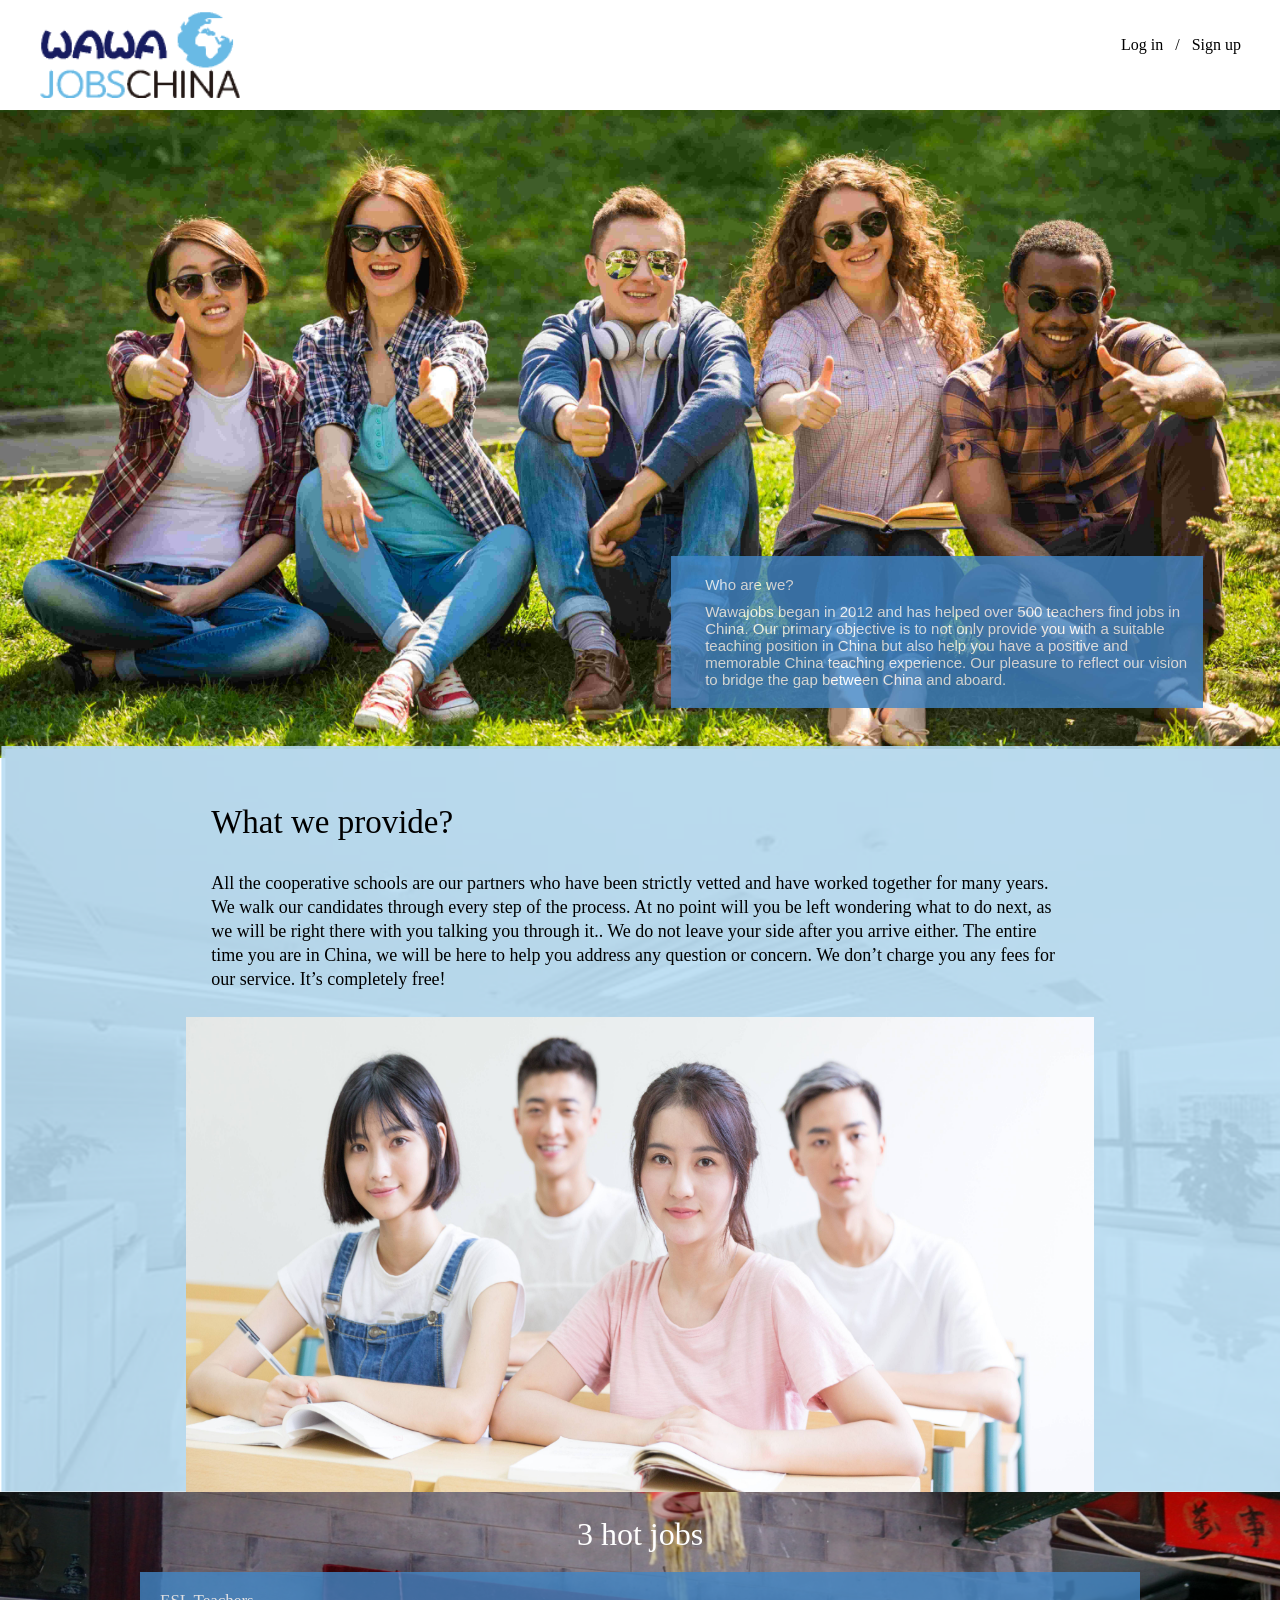
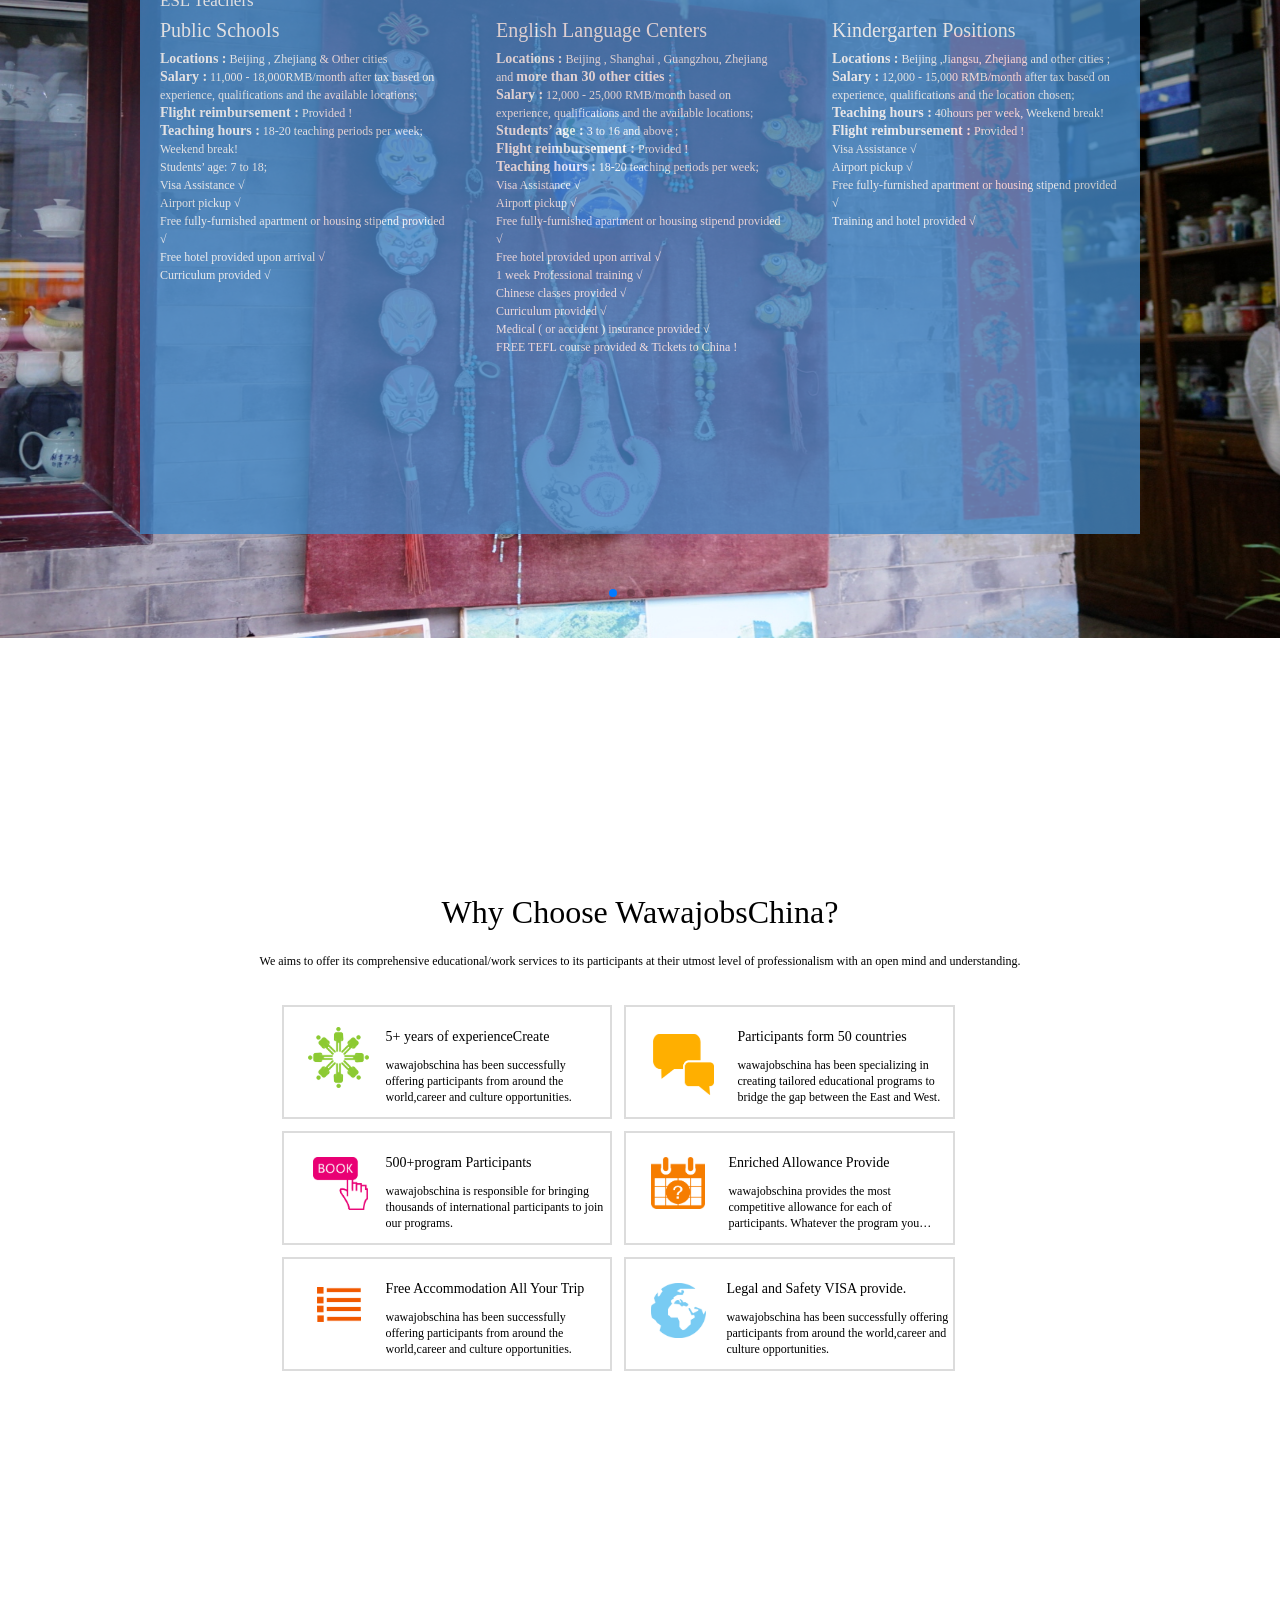
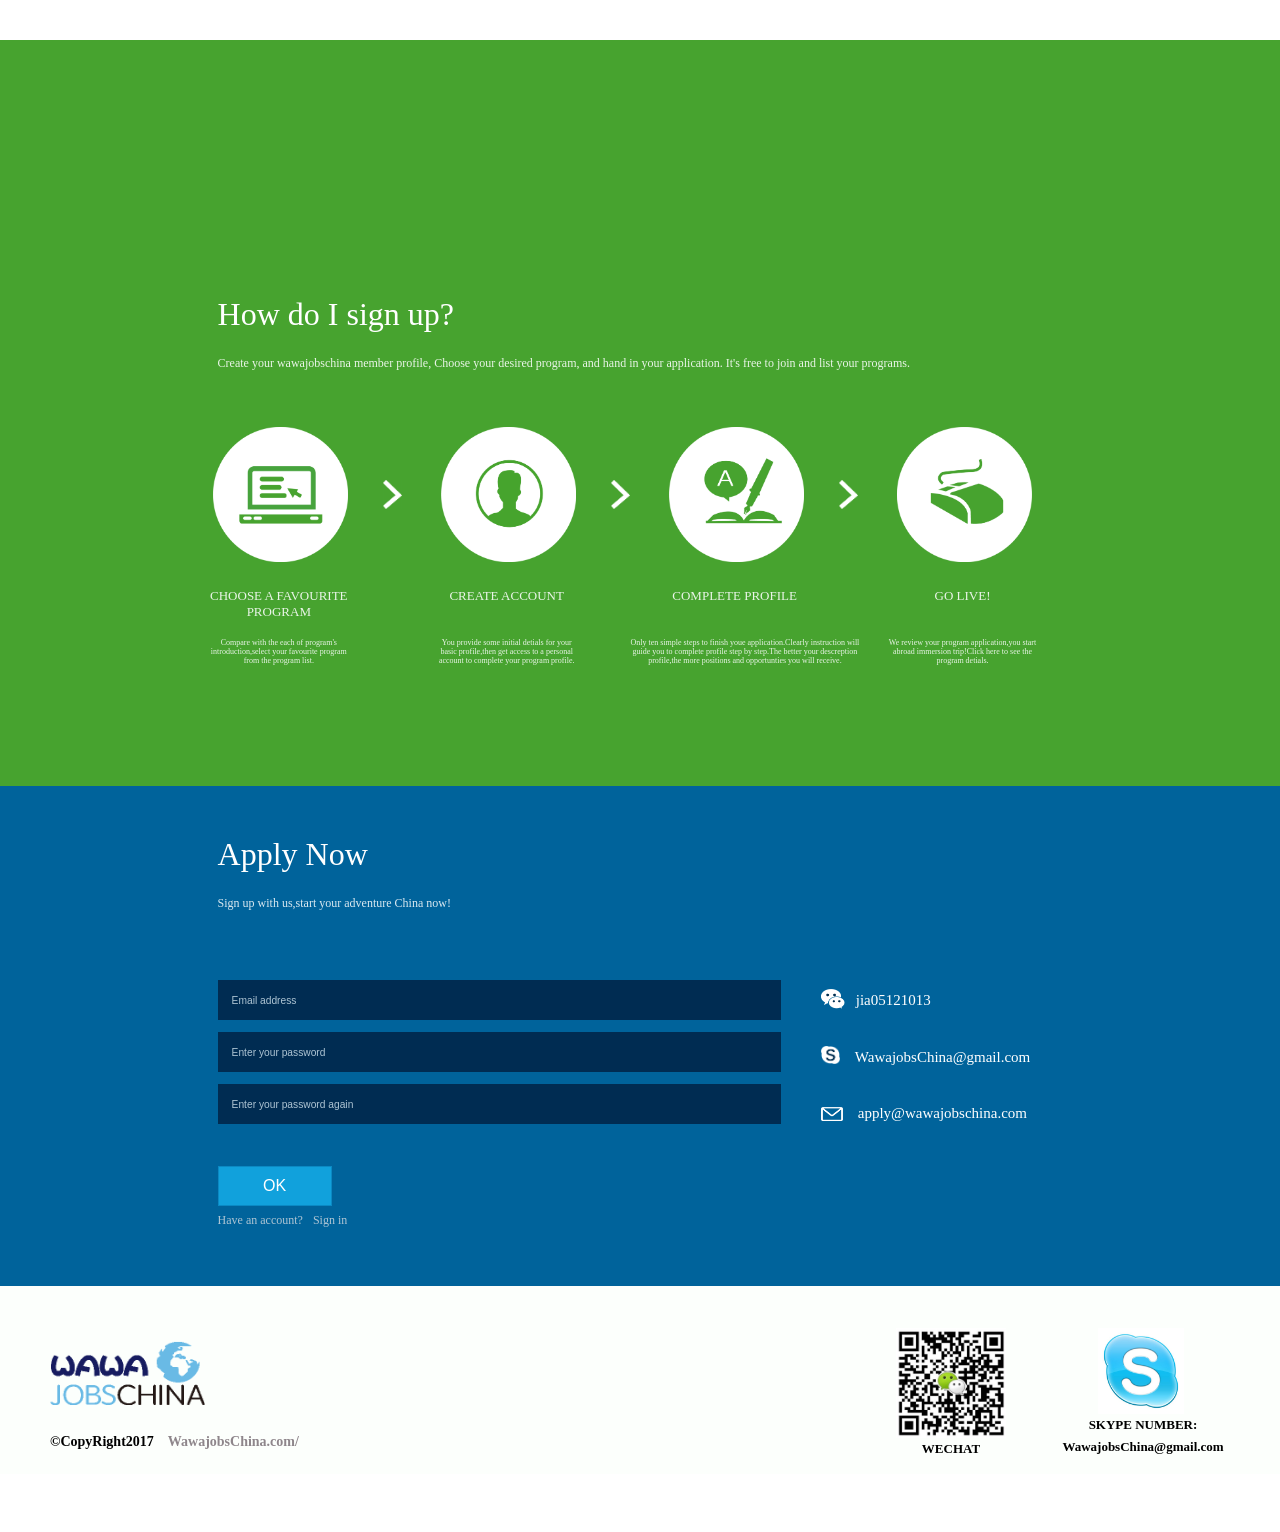
==== commit dfe6309c: "首页去掉整屏翻页 部分优化" ====
--- a/src/main/webapp/view/index.html
+++ b/src/main/webapp/view/index.html
@@ -9,38 +9,23 @@
 		<meta name="x5-orientation" content="portrait">
 		<meta name="apple-mobile-web-app-status-bar-style" content="black-translucent" />
 		<meta name="viewport" content="width=device-width, initial-scale=1, minimum-scale=1, maximum-scale=1">
-		<link rel="stylesheet" type="text/css" href="../static/css/swiper.min.css"/>
+		<link rel="stylesheet" type="text/css" href="../static/css/swiper.css"/>
 		<link rel="stylesheet" type="text/css" href="../static/css/index.css"/>
 
 		<!-- Demo styles -->
 		<style>
 			html,body {
 				position: relative;
-				height: 100%;
+				height: 746px;
 			}
 			
 			.swiper-container3 {
 				width: 100%;
-				height: 100%;
+				/*height: 100%;*/
 				/*给类名加完下标后不加overflow会出现滚动条*/
 				overflow: hidden;
 			}
 			
-			.swiper-slide {
-				/* Center slide text vertically */
-				/*display: -webkit-box;
-				display: -ms-flexbox;
-				display: -webkit-flex;
-				display: flex;
-				-webkit-box-pack: center;
-				-ms-flex-pack: center;
-				-webkit-justify-content: center;
-				justify-content: center;
-				-webkit-box-align: center;
-				-ms-flex-align: center;
-				-webkit-align-items: center;
-				align-items: center;*/
-			}
 		</style>
 		
 	</head>
@@ -346,83 +331,62 @@
 				<div class="swiper-slide">
 					<!--contact us-->
 					<div class="contactBox">
-						<p class="tit">Contact Us</p>
-						<p class="con1">If you have any questions, please do not  hesitate to get in touch with us. We are here to help.</p>
+						<p class="tit">Apply Now</p>
+						<p class="con1">Sign up with us,start your adventure China now!</p>
 						
 						<div class="left">
-							<form id="contactForm">
+							<form action="#" method="post">
 								<p class="left1">
-									<input type="text" name="name" id="name" value="" placeholder="Name"/>
-									<input type="email" name="email" id="email" value=""placeholder="Email"/>
+									<input type="text" name="first" id="name" value="" placeholder="Email address"/>
 								</p>
-								<p><input type="text" name="tex" id="title" value="" placeholder="Subject"/></p>
-								<div class="textareaBox">
-									<textarea name="mess" id="message" rows="" cols="" placeholder="Message"></textarea>
-								</div>
-								<p id="subm"><input type="button" onclick="feedback();" value="Send Messsge"/></p>
+								<p><input type="text" name="tex" id="tex" value="" placeholder="Enter your password"/></p>
+								<p id="againP"><input type="text" name="tex" id="tex" value="" placeholder="Enter your password again"/></p>
+								<p id="subm"><input type="submit" value="OK"/></p>
+								<p class="signInP">Have an account?<a href="../login.jsp">Sign in</a></p>
 							</form>
 						</div>
 						
 						<div class="right">
 							<div class="p1">
-								<!--<p class="noneImg">Beijing WawajobsChina Global Ltd</p>-->
 							  	<p class="lubiao">
 							  		<img src="../static/img/contact1.png"/>
 							  		<span class="biaocenter">jia05121013</span>
 							  	</p>
-							  	<!--<p class="noneImg">Development Park,</p>
-							  	<p class="noneImg">Shunyi District,Beijing China</p>-->
 							</div>
 							  
-							  <div class="p2">
-							  	<p class="number number1">
-								  	<img src="../static/img/contact2.png"/>
-								  	<span class="biaocenter">apply@wawajobschina.com</span>
-							  	</p>
-							  	<!--<p class="number number2">
-								  	<img src="img/contact3.png"/>
-								  	+86 010-8963563
-							 	</p>
-							  	<p class="number number3">
-								  	<img src="img/contact4.png"/>
-								  	58575737@qq.com
-							  	</p>-->
-							  </div>
+						  <div class="p2">
+						  	<p class="number number1">
+							  	<img src="../static/img/contact2.png"/>
+							  	<span class="biaocenter">WawajobsChina@gmail.com</span>
+						  	</p>
+						  </div>
+						  
+						  <div class="p2">
+						  	<p class="number number1 number3">
+						  		<img src="../static/img/emailNew.png"/>
+							  	<span class="biaocenter">apply@wawajobschina.com</span>
+						  	</p>
+						  </div>
 							  
 						</div>
 					</div>
 					<!--last-->
 					<div class="lastBox">
-						<div class="lastBoxCenter">
-							<div class="chatBox">
-								<div class="left">
-									<img class="erma" src="../static/img/erWeiMa.png"/>
-									<span>WECHAT</span>
-								</div>
-								<div class="right">
-									<a  title="" href="skype:b6ff88e1c9f5e117?chat ">
-										<img class="aligncenter" src="../static/img/skype.jpg" alt="Click Me"/>
-									</a>
-									<!--<img src="img/skype.jpg"/>-->
-									<span>SKYPE NUMBER：<br /> apply@wawajobschina.com</span>
-								</div>
-								<!--<span id="lets">Let's socialize:</span>-->
-							</div>
-							
-							<div class="top10">
-								<img class="downlogo" src="../static/img/diy_42.png"/>
-								<!--<img class="shareImg" src="img/share9.png"/>
-								<img class="shareImg" src="img/share8.png"/>
-								<img class="shareImg" src="img/share7.png"/>
-								<img class="shareImg" src="img/share6.png"/>
-								<img class="shareImg" src="img/share5.png"/>
-								<img class="shareImg" src="img/share4.png"/>
-								<img class="shareImg" src="img/share3.png"/>
-								<img class="shareImg" src="img/share2.png"/>
-								<img class="shareImg" src="img/share1.png"/>-->
-							</div>
-							<p class="lastP">&copy;Copyright2017<span>&nbsp;&nbsp; WawajobsChina.com/</span></p>
-							
+						<div class="left">
+							<img src="../static/img/diy_42.png"/>
+							<p>&copy;CopyRight2017<em>WawajobsChina.com/</em></p>
+						</div>
+						
+						<div class="right">
+							<div class="rightR">
+								<img src="../static/img/skype.jpg"/>
+								<p>SKYPE NUMBER:</p>
+								<p>WawajobsChina@gmail.com</p>
+							</div>
+							<div class="leftR">
+								<img src="../static/img/erWeiMa.png"/>
+								<p>WECHAT</p>
+							</div>
 						</div>
 					</div>
 					
@@ -439,12 +403,12 @@
 		<script src="../static/js/resume/feedback.js"></script>
 
 		<script>
-			var swiper = new Swiper('.swiper-container3', {
-//				pagination: '.swiper-pagination',
-				paginationClickable: true,
-				mousewheelControl : true,
-				direction: 'vertical'
-			});
+//			var swiper = new Swiper('.swiper-container3', {
+////				pagination: '.swiper-pagination',
+//				paginationClickable: true,
+//				mousewheelControl : true,
+//				direction: 'vertical'
+//			});
 			
 			function feedback(){
 				var name = $("#name").val();
--- a/src/main/webapp/static/css/index.css
+++ b/src/main/webapp/static/css/index.css
@@ -21,6 +21,62 @@
 }
 /*兼容pc端样式:*/
 @media screen and (min-width: 769px){      
+	/*最后一屏*/
+	.lastBox{
+		overflow: hidden;
+	}
+	.lastBox .left{
+		float: left;
+		margin-left: 50px;
+		margin-top: 55px;
+	}
+	.lastBox .left img{
+		width: 155px;
+		height: 64px;
+	}
+	.lastBox .left p{
+		font-size: 14px;
+		color: #000;
+		font-weight: 600;
+		margin-top: 17px;
+	}
+	.lastBox .left p em{
+		color: #8e868b;
+		margin-left: 14px;
+	}
+	.lastBox .right{
+		margin-top: 42px;
+		margin-right: 40px;
+		float: right;
+		overflow: hidden;
+	}
+	.lastBox .right .leftR{
+		float: right;
+		margin-right: 40px;
+	}
+	.lastBox .right .leftR img{
+		width: 110px;
+		height: 110px;
+	}
+	.lastBox .right .leftR p{
+		text-align: center;
+		font-size: 13px;
+		font-weight: 600;
+	}
+	.lastBox .right .rightR{
+		width: 194px;
+		float: right;
+	}
+	.lastBox .right .rightR img{
+		width: 86px;
+		height: 86px;
+		margin-left: 52px
+	}
+	.lastBox .right .rightR p{
+		font-size: 13px;
+		font-weight: 600;
+		text-align: center;
+	}
 	/*logo*/
 .logoBox{
 	width: 100%;
@@ -46,6 +102,7 @@
 	float: right;
 	font-size: 16px;
 	margin: 36px 39px 0 0;
+	font-weight: 100;
 }
 .logoBox .down{
 	width: 66%;
@@ -74,7 +131,7 @@
 /*banner*/
 .banner{
 	width: 100%;
-	height: 380px;
+	height: 648px;
 	overflow: hidden;
 	position: relative;
 	margin-top: 1px;
@@ -134,14 +191,14 @@
 	margin-bottom: 3%;
 }
 .lun2Box .down{
-	width: 67%;
+	width: 71%;
 	margin: 0 auto;
 	position: relative;
 	margin-bottom: 42px;
 }
 .lun2Box .down img{
 	width: 100%;
-	height: 100%;
+	height: 120%;
 	position: absolute;
 	opacity: 0;
 }
@@ -155,11 +212,19 @@
 	margin-bottom: 3%;
 	font-size: 18px;
 	line-height: 24px;
+    font-weight: 300;
 }
 /*lun3Box*/
 .lun3Box{
 	width: 100%;
 	height: 100%;
+}
+.lun3Box .swiper-wrapper{
+	display: -webkit-box;
+	display: -moz-box;
+	display: -ms-flexbox;
+	display: -webkit-flex;
+	display: flex;
 }
 .slide1{
 	background: url(../img/lun3-3.png) no-repeat center;
@@ -272,7 +337,7 @@
 }
 .whyBox .tit{
 	font-size: 32px;
-	margin-top: 50px;
+	margin-top: 20%;
 	margin-bottom: 18px;
 }
 .sixBox{
@@ -374,7 +439,7 @@
 }
 .HowBox .tit{
 	font-size: 32px;
-	margin-top: 10%;
+	margin-top: 20%;
 	margin-bottom: 18px;
 }
 
@@ -482,9 +547,9 @@
 	height: 40px;
 	line-height: 40px;
 }
-.left1 input{
-	width: 49%;
-}
+#againP{
+		margin-bottom: 42px;
+	}
 .left1 #name{
 	float: left;
 }
@@ -494,6 +559,16 @@
 .left #subm input{
 	background: transparent;
 	text-indent:0;
+    font-size: 16px;
+}
+.left .signInP{
+	color: #aec5d4;
+	height: 20px;
+    line-height: 20px;
+}
+.signInP a{
+	color: #aec5d4;
+	margin-left: 10px;
 }
 .left #subm{
 	width: 112px;
@@ -502,9 +577,10 @@
 	line-height:38px;
 	background: #11a1dc;
 	border: 1px solid #0b89c3;
+	margin-bottom: 4px;
 }
 ::-webkit-input-placeholder { /* WebKit browsers */ 
-	color: #fff; 
+	color: #aec5d4; 
 	font-size: 0.05rem;
 } 
 textarea{
@@ -528,7 +604,6 @@
 .right p{
 	margin-left: 0;
 	line-height: 22px;
-	color: #dae9f1;
 }
 .right .noneImg{
 	padding-left: 36px;
@@ -568,7 +643,6 @@
 	overflow: hidden;
 }
 .lastBoxCenter{
-	width: 66%;
 	height: 100%;
 	margin: 0 auto;
 	overflow: hidden;
@@ -696,11 +770,16 @@
 .teaDownMask .part3{
 	float: right;
 }
-
+.lubiao .biaocenter{
+		font-size: 15px;
+	} 
 }
 
 /*兼容移动端样式*/
-@media screen and (max-width: 768px){      
+@media screen and (max-width: 768px){  
+	.lubiao .biaocenter{
+		font-size: 0.1rem;
+	}    
 	.slide1Img,.slide2Img,.slide3Img,.slide4Img{
 		display: block;
 	}
@@ -1133,7 +1212,7 @@
 	.contactBox .left {
 	    width: 3.24rem;
 	    margin: 0 auto;
-	    margin-top: 0.73rem;
+	    margin-top: 0.5rem;
 	    margin-bottom: 0.25rem;
 	}
 	form {
@@ -1146,11 +1225,19 @@
 	    margin-bottom: 0.06rem;
 	    height: 0.22rem;
 	    line-height: 0.22rem;
-	    border: 1px solid #00426c;
+	}
+	.left .signInP {
+	    text-align: center;
+		font-size: 0.12rem;
+		border: 0;
+	}
+	.signInP a{
+		margin-left: 0.1rem;
+		text-align: center;
 	}
 	.left1 #name {
 	    float: left;
-	    width: 1.6rem;
+	    width: 100%;
 	}
 	.left1 #email {
 	    float: right;
@@ -1187,7 +1274,7 @@
 	    text-align: center;
 	    line-height: 0.22rem;
 	    background: #11a1dc;
-	    margin: 0 auto;
+	    margin: 0.1rem auto;
 	    border: 0;
 	    border-left: 1px solid #1182b9;
 	    border-bottom: 1px solid #1182b9;
@@ -1201,15 +1288,10 @@
 	    font-size: 0.1rem;
 	}
 	.contactBox .right .p1{
-		float: left;
-		margin-left: 0.2rem;
 		overflow: hidden;
-		width: 1rem;
 	}
 	.contactBox .right .p2{
 		overflow: hidden;
-		float: right;
-		margin-right: 0.2rem;
 	}
 	.contactBox .right .p2 p{
 		line-height: 0.2rem;
@@ -1218,20 +1300,14 @@
 	    padding-left: 0.23rem;
 	}
 	.right p {
-	    margin-left: 0;
 	    line-height: 0.16rem;
-	    color: #dae9f1;
 	    font-size: 0.08rem;
 	}
 	.lubiao img {
 	    width: 0.15rem;
 	    height: 0.15rem;
-        margin-left: 0.45rem;	
-	}
-	.lubiao .biaocenter{
-	    width: 100%;
-	    display: block;
-	    text-align: center;
+	    display: inline;
+        margin-left: 1rem;
 	}
 	.right .number {
 	    font-size: 0.1rem;
@@ -1239,7 +1315,8 @@
 	.number1 img {
 	    width: 0.13rem;
 	    height: 0.13rem;
-        margin-left: 0.8rem;
+        margin-left: 1rem;
+        display: inline;
 	}
 	.number2 img {
 	    width: 0.15rem;
@@ -1259,11 +1336,59 @@
 	    background: #fcfffc;
 	    overflow: hidden;
 	}
+	.lastBox .left{
+		float: left;
+	    width: 1.5rem;
+	    overflow: hidden;
+	    height: 1.5rem;
+	}
+	.lastBox .left img{
+	    width: 75%;
+	    height: 0.45rem;
+	    margin: 0.15rem;
+	    margin-bottom: 0.05rem;
+	}
+	.lastBox .left p{
+    	font-size: 0.12rem;
+    	width: 100%;
+    	height: auto;
+	    margin-left: 0.16rem;
+    	font-size: 0.08rem;
+	}
+	.lastBox .left p span,.lastBox .left p em{
+		float: left;
+	}
+	.lastBox .right{
+		float: right;
+	}
+	.lastBox .right .rightR{
+	    height: 1rem;
+	    float: right;
+	    margin-right: 0.1rem;
+	}
+	.lastBox .right .rightR img{
+        width: 0.5rem;
+    	height: 0.5rem;
+    	margin: 0 auto;
+    	margin-top: 0.15rem;
+	}
+	.lastBox .right .leftR{
+		width: 0.5rem;
+	    height: 1rem;
+	    float: right;
+	    margin-right: 0.1rem;
+	}
+	.lastBox .right .leftR img{
+        width: 0.5rem;
+	    height: 0.5rem;
+	    margin-top: 0.15rem;
+	}
 	.lastBoxCenter {
 	    width: 3rem;
 	    height: 100%;
 	    margin: 0 auto;
 	    overflow: hidden;
+        margin-top: 0.15rem;
 	}
 	.lastBoxCenter div {
 	    overflow: hidden;
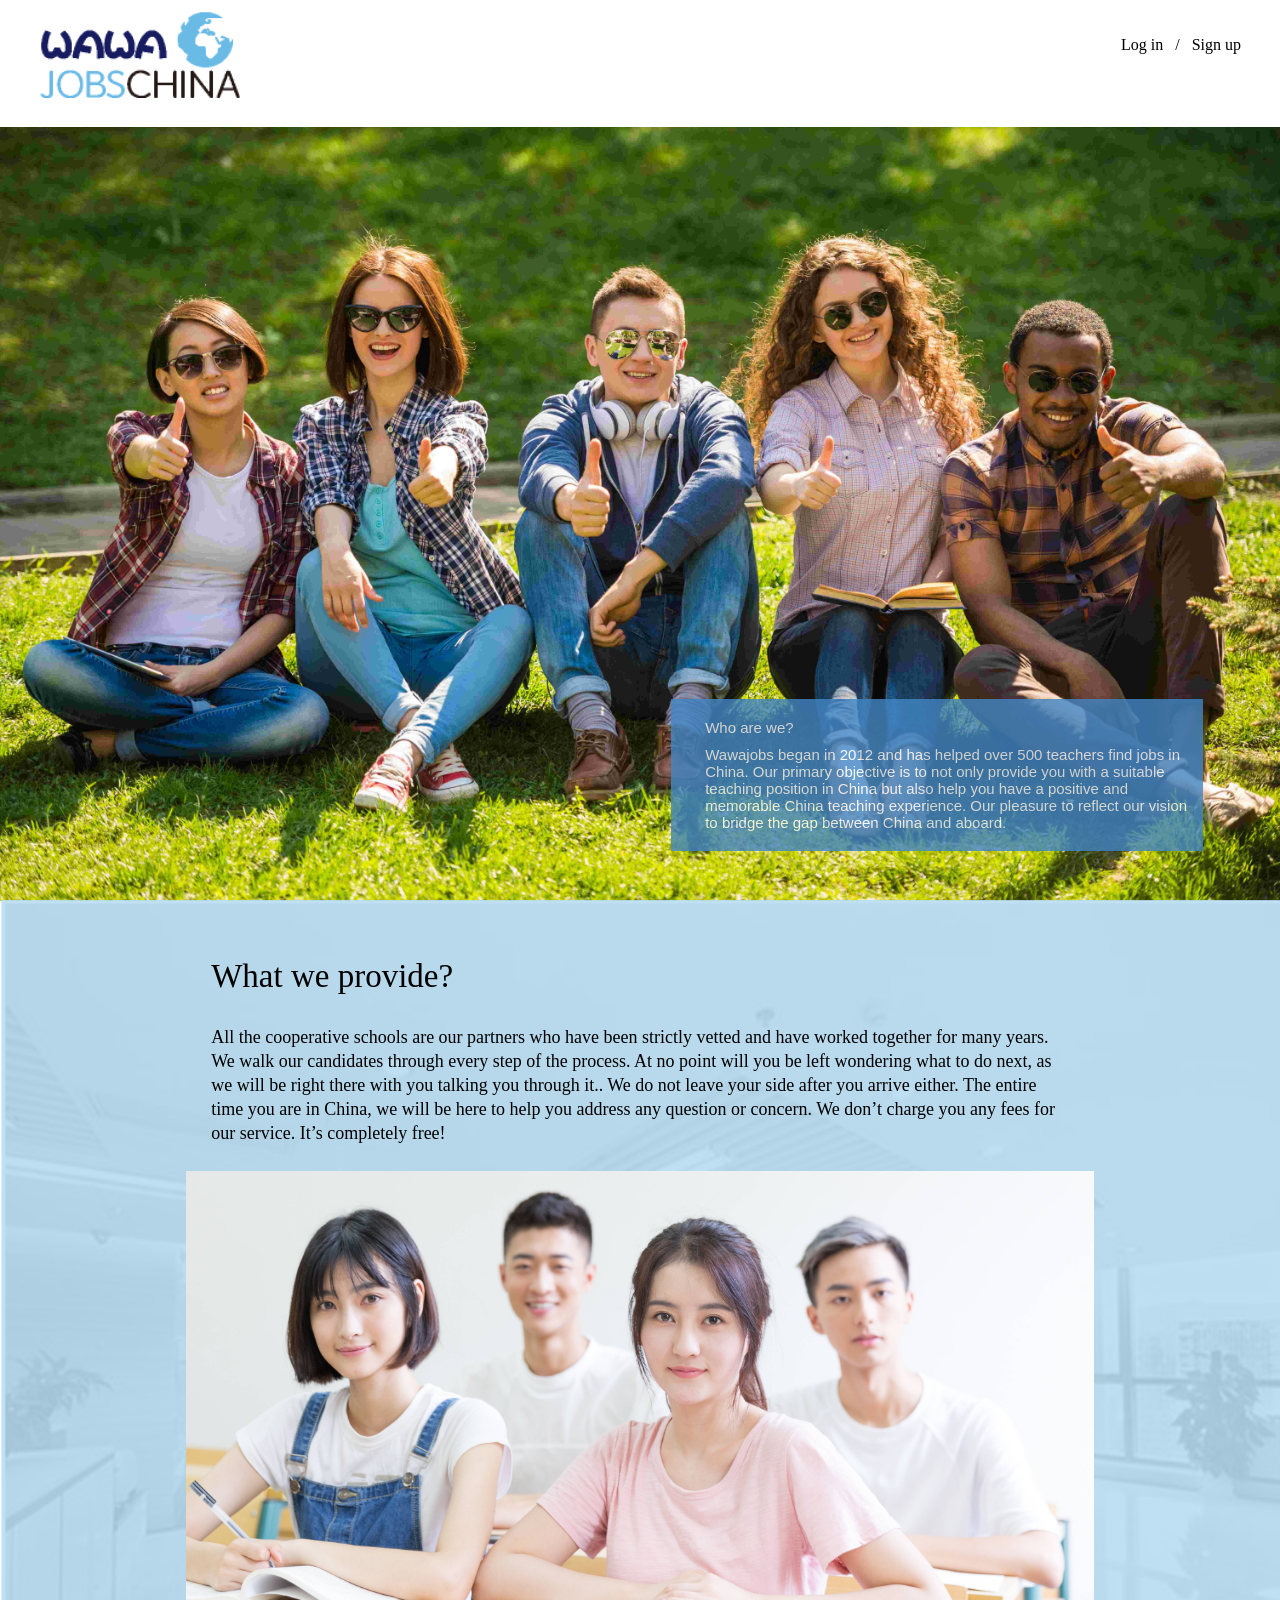
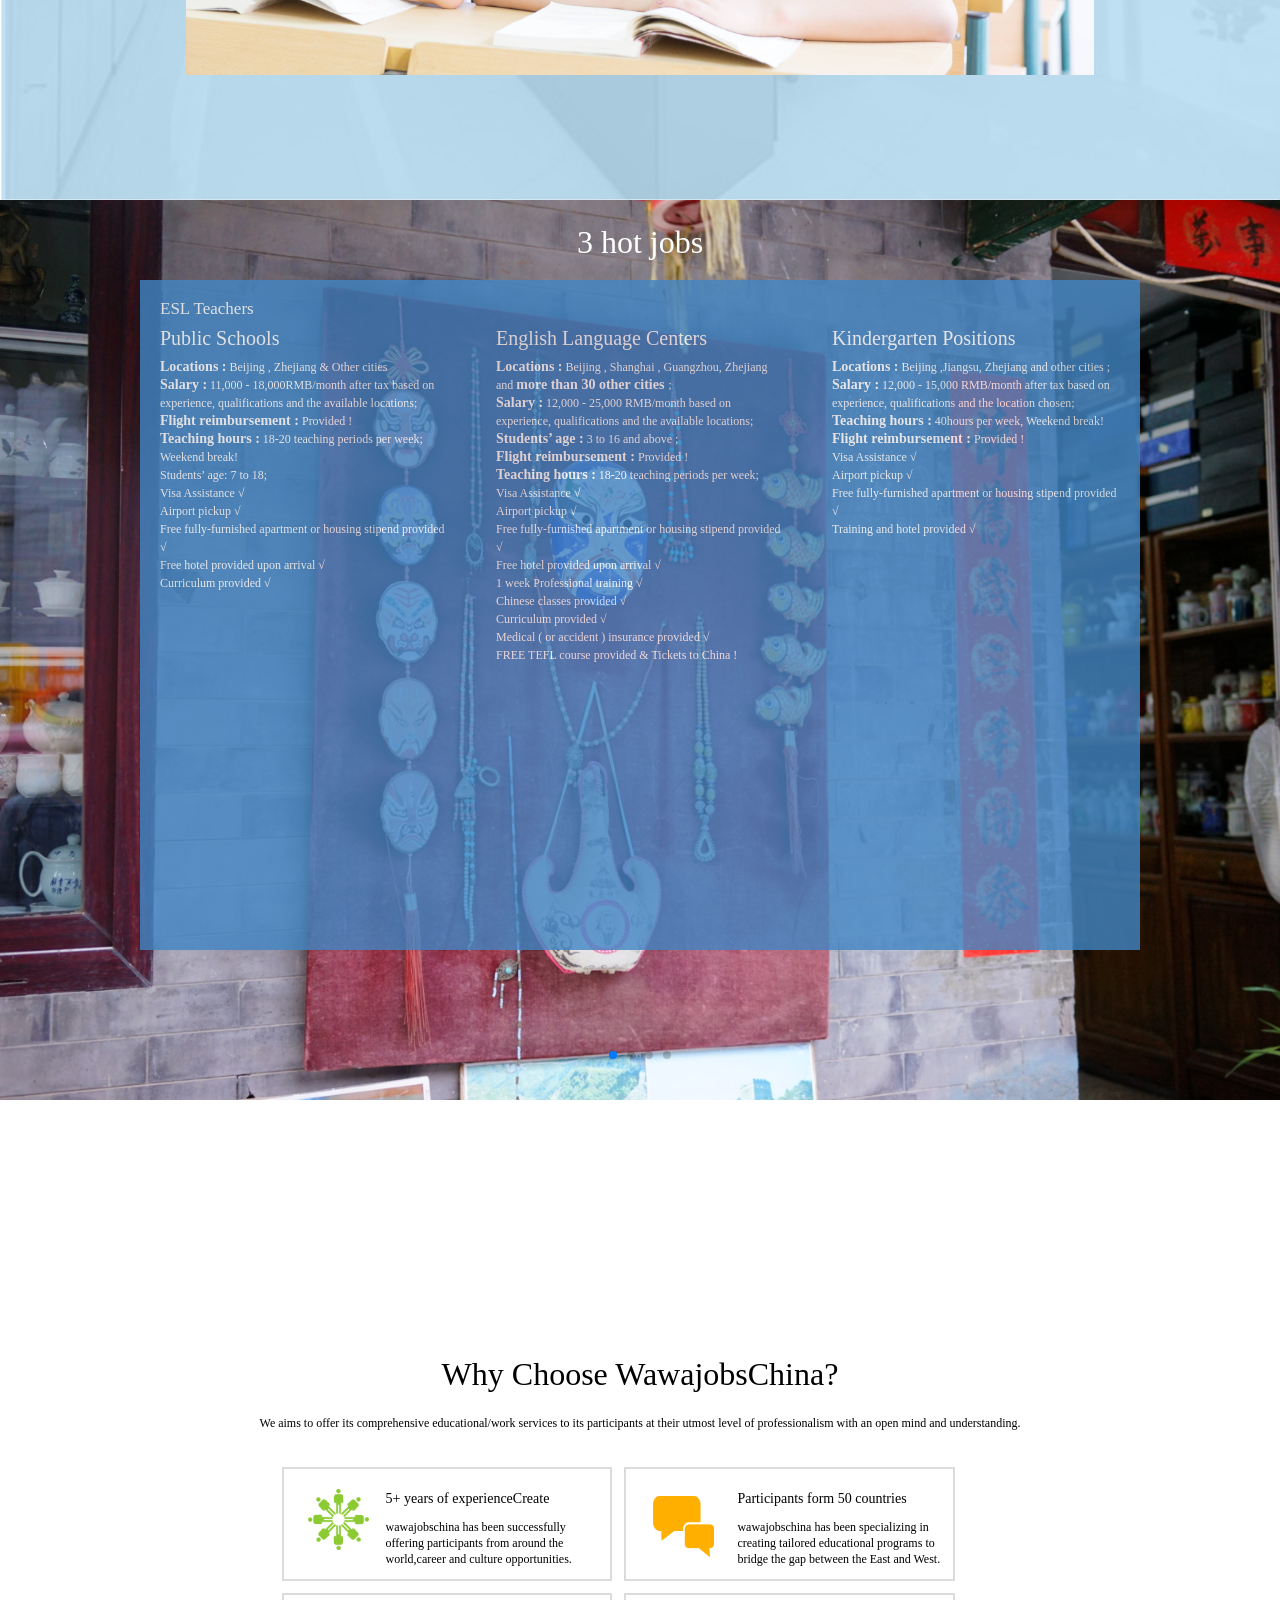
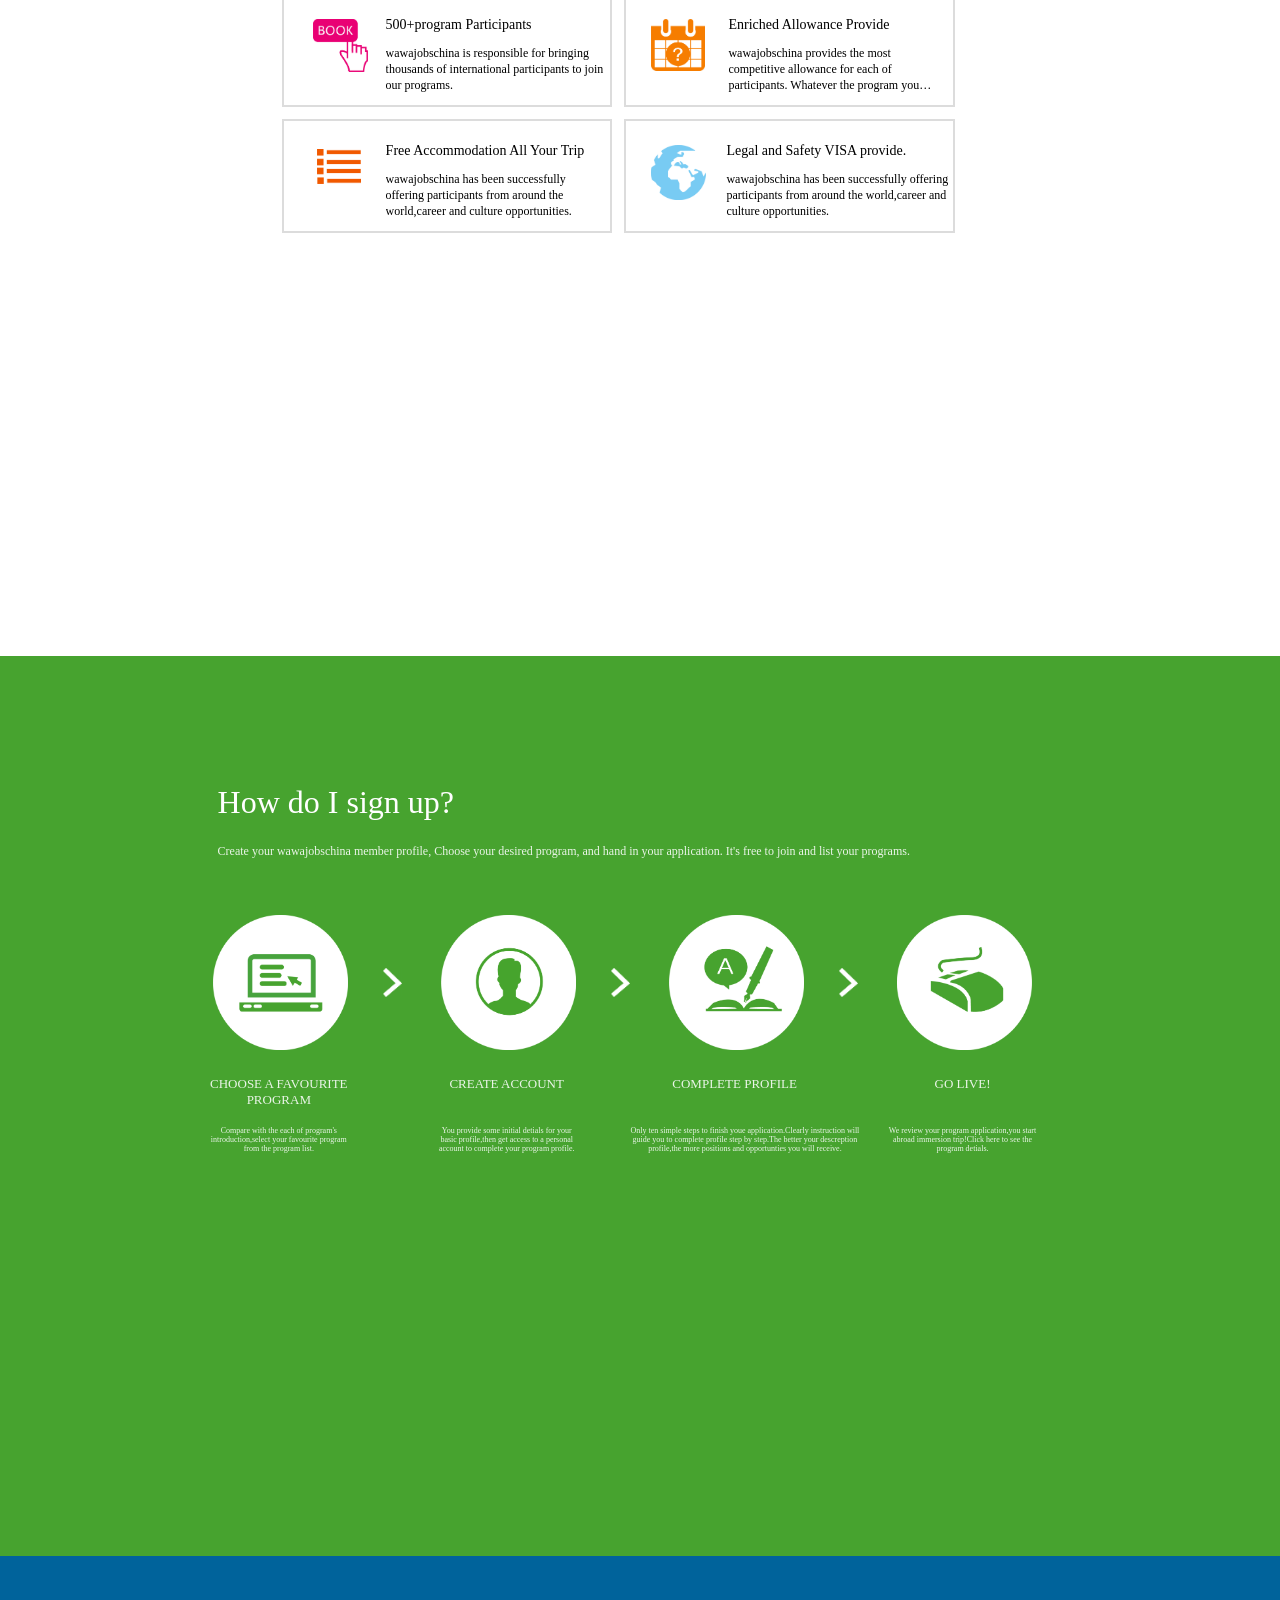
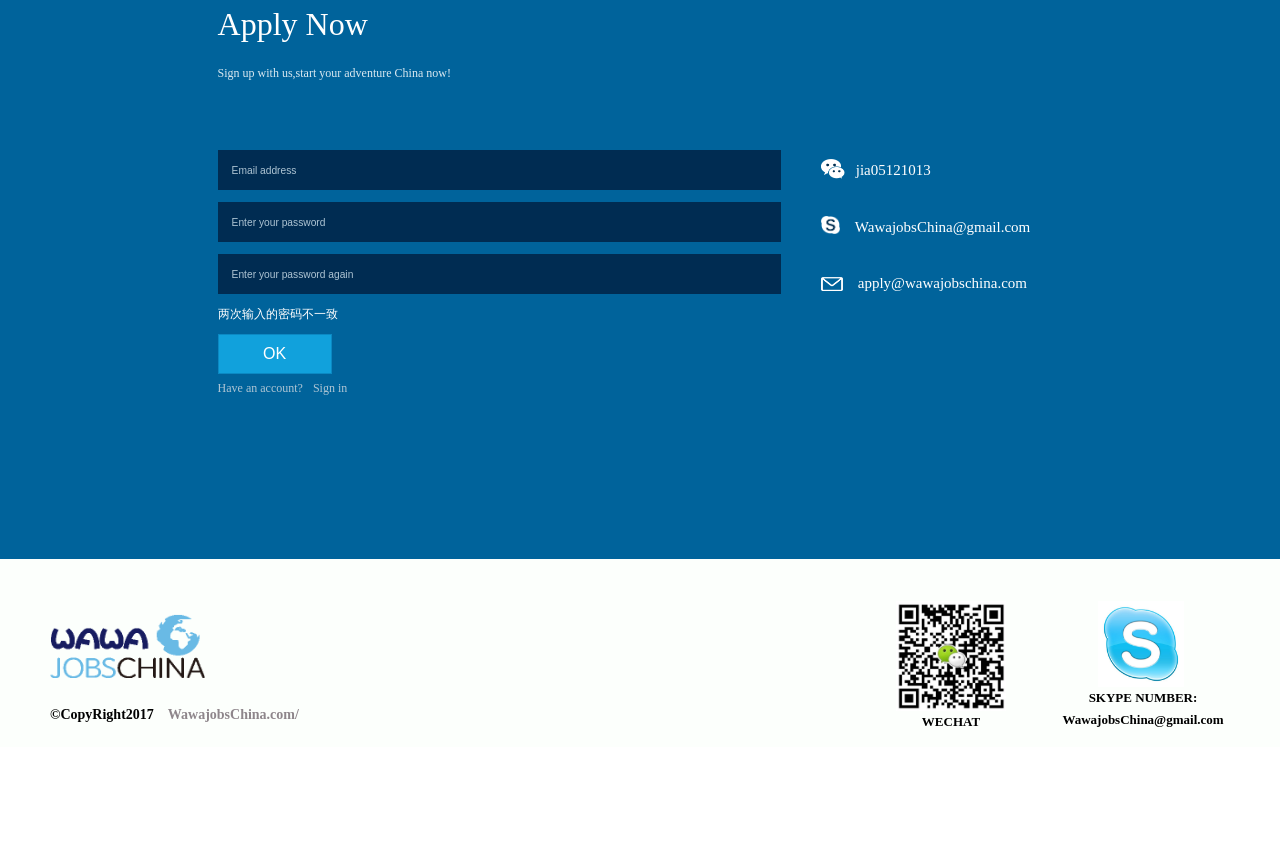
==== commit daf57c7d: "首页优化" ====
--- a/src/main/webapp/view/index.html
+++ b/src/main/webapp/view/index.html
@@ -337,12 +337,13 @@
 						<div class="left">
 							<form action="#" method="post">
 								<p class="left1">
-									<input type="text" name="first" id="name" value="" placeholder="Email address"/>
+									<input type="text" name="first" id="email" value="" placeholder="Email address"/>
 								</p>
-								<p><input type="text" name="tex" id="tex" value="" placeholder="Enter your password"/></p>
-								<p id="againP"><input type="text" name="tex" id="tex" value="" placeholder="Enter your password again"/></p>
+								<p><input type="text" name="tex" id="password" value="" placeholder="Enter your password"/></p>
+								<p id="againP"><input type="text" name="passwordAgain" id="tex" value="" placeholder="Enter your password again"/></p>
+								<p id="wrongDetail">两次输入的密码不一致</p>
 								<p id="subm"><input type="submit" value="OK"/></p>
-								<p class="signInP">Have an account?<a href="../login.jsp">Sign in</a></p>
+								<p class="signInP">Have an account?<a href="#javascript;">Sign in</a></p>
 							</form>
 						</div>
 						
--- a/src/main/webapp/static/css/index.css
+++ b/src/main/webapp/static/css/index.css
@@ -80,7 +80,7 @@
 	/*logo*/
 .logoBox{
 	width: 100%;
-	height: 109px;
+	height: 14%;
 	background: #fff;
 	overflow: hidden;
 }
@@ -131,7 +131,7 @@
 /*banner*/
 .banner{
 	width: 100%;
-	height: 648px;
+	height: 86%;
 	overflow: hidden;
 	position: relative;
 	margin-top: 1px;
@@ -192,13 +192,15 @@
 }
 .lun2Box .down{
 	width: 71%;
+	height: 56%;
 	margin: 0 auto;
 	position: relative;
 	margin-bottom: 42px;
 }
 .lun2Box .down img{
 	width: 100%;
-	height: 120%;
+	height: 100%;
+	object-fit: cover;
 	position: absolute;
 	opacity: 0;
 }
@@ -439,7 +441,7 @@
 }
 .HowBox .tit{
 	font-size: 32px;
-	margin-top: 20%;
+	margin-top: 10%;
 	margin-bottom: 18px;
 }
 
@@ -547,14 +549,11 @@
 	height: 40px;
 	line-height: 40px;
 }
-#againP{
-		margin-bottom: 42px;
-	}
-.left1 #name{
-	float: left;
+.left #againP{
+	margin-bottom: 0;
 }
 .left1 #email{
-	float: right;
+	float: left;
 }
 .left #subm input{
 	background: transparent;
@@ -565,6 +564,10 @@
 	color: #aec5d4;
 	height: 20px;
     line-height: 20px;
+}
+.left #wrongDetail{
+	color: #fff;
+	margin-bottom: 0;
 }
 .signInP a{
 	color: #aec5d4;
@@ -777,6 +780,9 @@
 
 /*兼容移动端样式*/
 @media screen and (max-width: 768px){  
+	.swiper-slide{
+		height: 6.67rem;
+	}
 	.lubiao .biaocenter{
 		font-size: 0.1rem;
 	}    
@@ -917,6 +923,10 @@
 	    height: 100%;
 	    background: #e4eff3;
 	}
+	.lun3Box .swiper-wrapper{
+	    display: -webkit-box;
+	    display: box;
+	}
 	.slide1 {
 	    overflow: hidden;
 	}
@@ -1235,13 +1245,9 @@
 		margin-left: 0.1rem;
 		text-align: center;
 	}
-	.left1 #name {
+	.left1 #email {
 	    float: left;
 	    width: 100%;
-	}
-	.left1 #email {
-	    float: right;
-	    width: 1.6rem;
 	}
 	.left input {
 	    width: 100%;
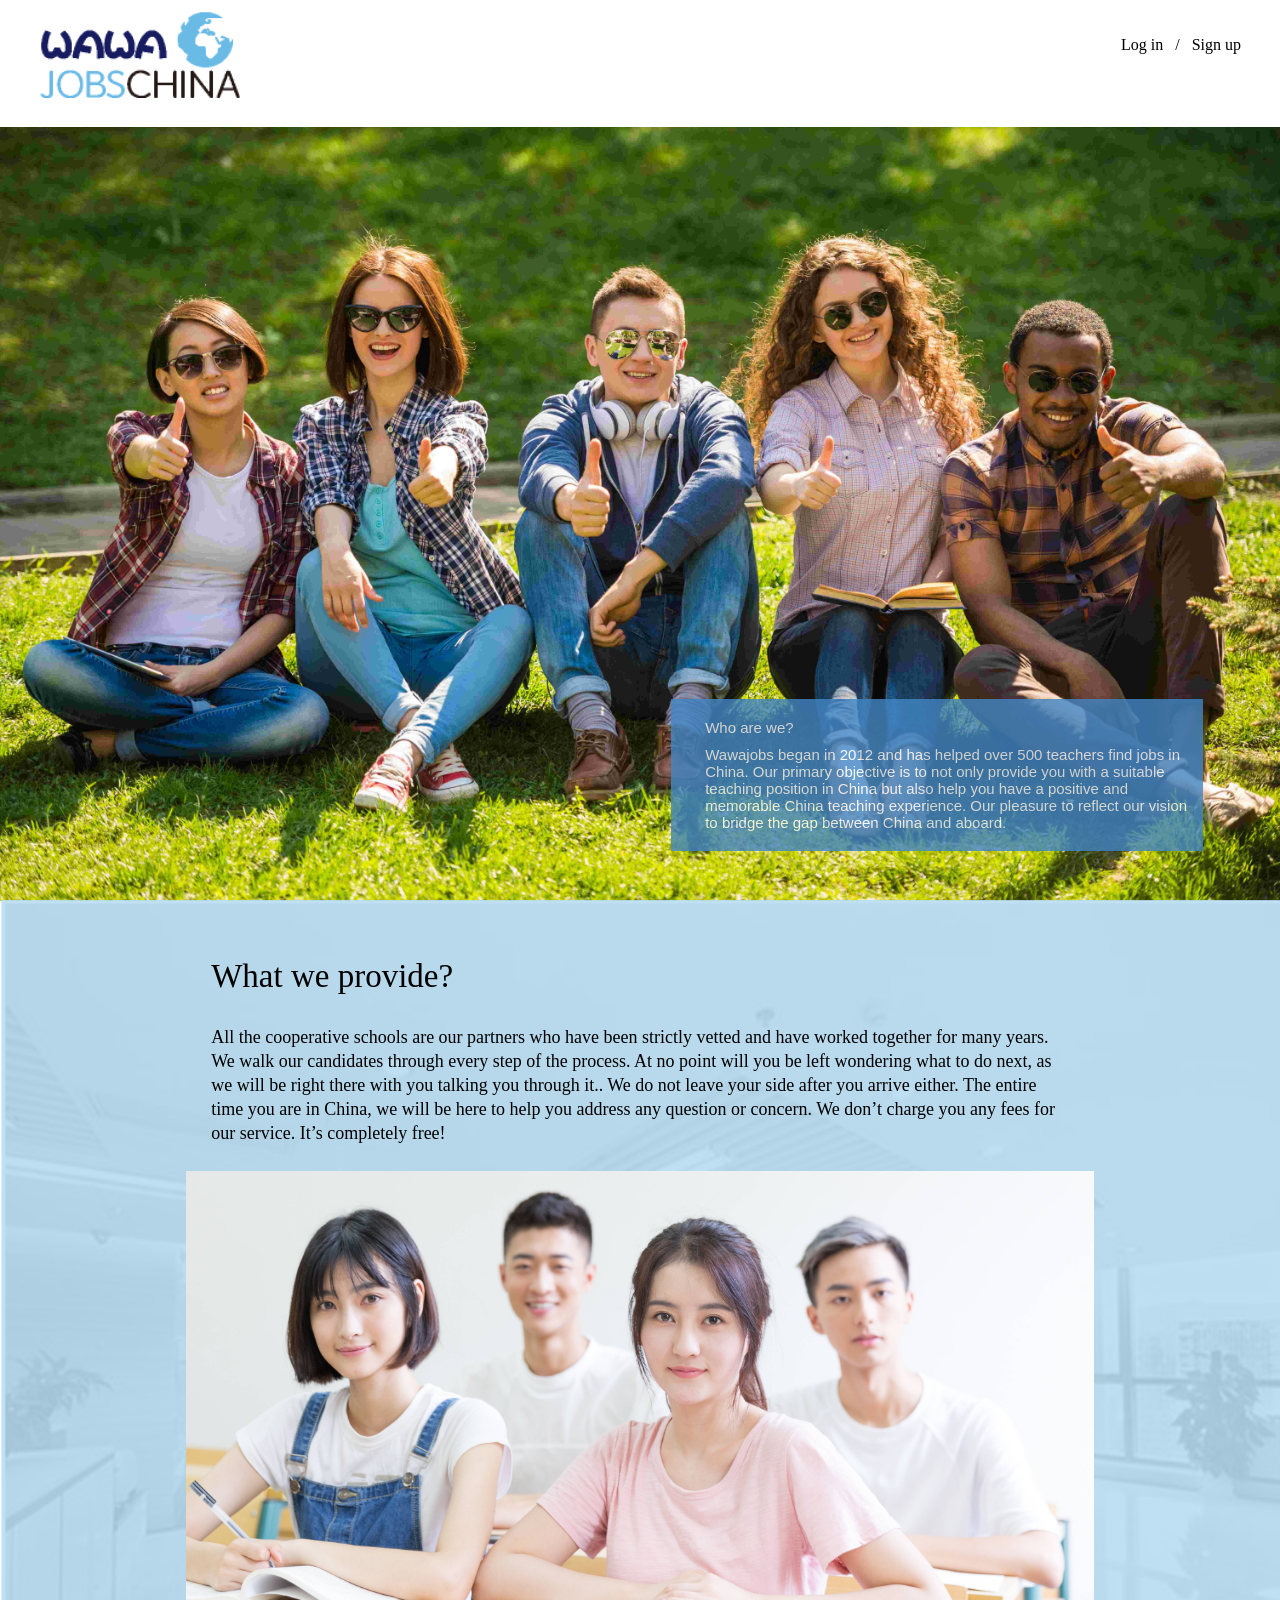
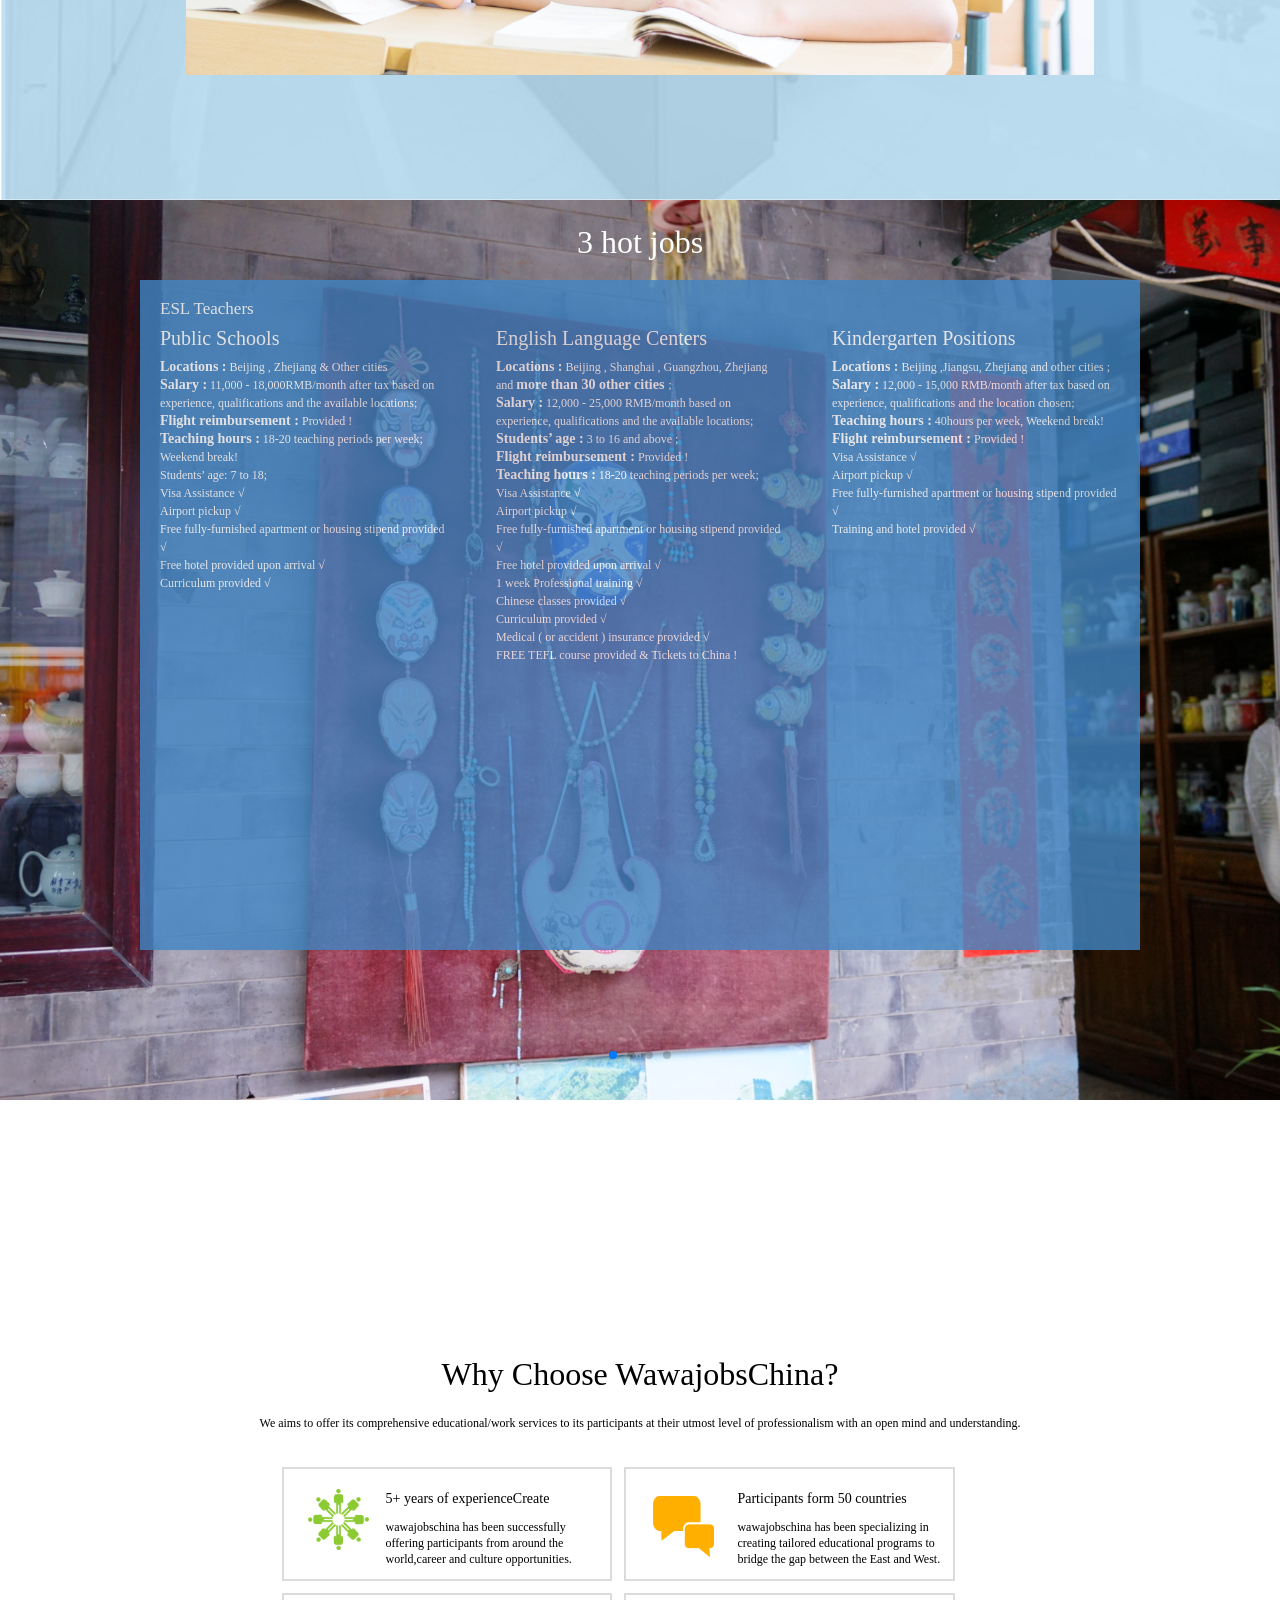
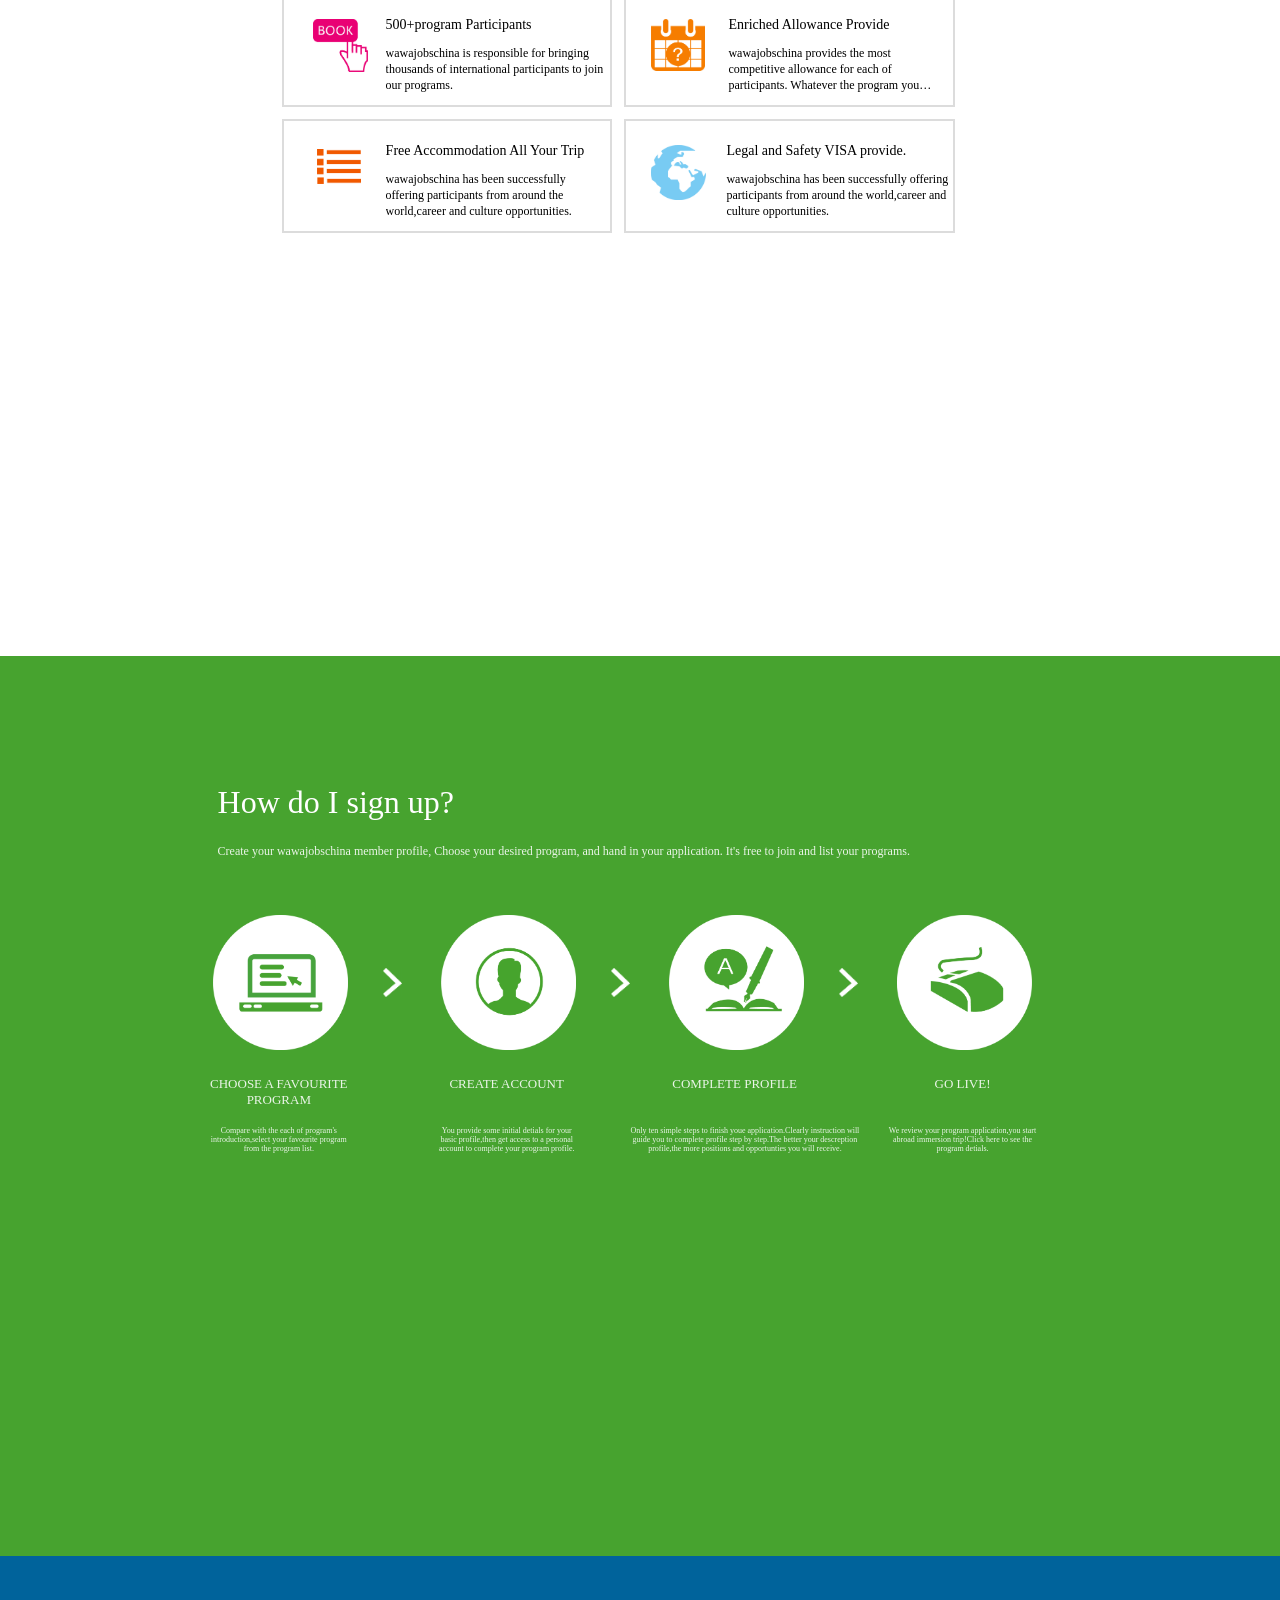
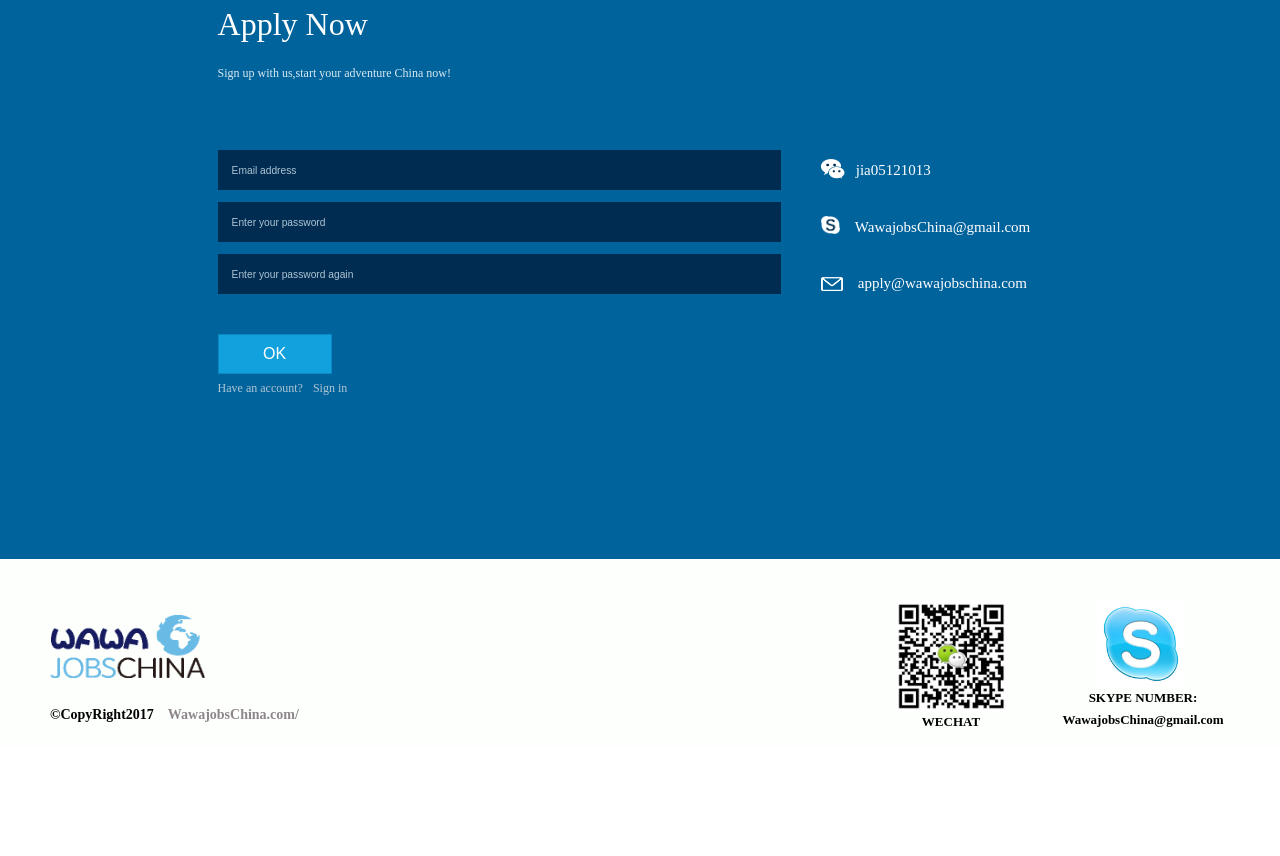
==== commit adfb1400: "注册事件" ====
--- a/src/main/webapp/view/index.html
+++ b/src/main/webapp/view/index.html
@@ -341,8 +341,8 @@
 								</p>
 								<p><input type="text" name="tex" id="password" value="" placeholder="Enter your password"/></p>
 								<p id="againP"><input type="text" name="passwordAgain" id="tex" value="" placeholder="Enter your password again"/></p>
-								<p id="wrongDetail">两次输入的密码不一致</p>
-								<p id="subm"><input type="submit" value="OK"/></p>
+								<p id="wrongDetail"></p>
+								<p id="subm"><input type="button" onclick="fun_submit();" value="OK"/></p>
 								<p class="signInP">Have an account?<a href="#javascript;">Sign in</a></p>
 							</form>
 						</div>
@@ -402,6 +402,7 @@
 		<script src="../static/js/resume/base.js"></script>
 		<script src="../static/js/resume/index.js"></script>
 		<script src="../static/js/resume/feedback.js"></script>
+		<script src="../static/js/resume/user.js"></script>
 
 		<script>
 //			var swiper = new Swiper('.swiper-container3', {
@@ -410,6 +411,31 @@
 //				mousewheelControl : true,
 //				direction: 'vertical'
 //			});
+
+		function fun_submit(){
+				user.baseUrl = Base.url;
+				var email = $("#email").val() ;
+				var pwd = $("#password").val() ;
+				var repwd = $("#passwordAgain").val() ;
+				if(email == ""){
+					$("#wrongDetail").html("Please fill in the email");
+					return ;
+				}
+				if(pwd == ""){
+					$("#wrongDetail").html("Please fill in the password");
+					return ;
+				}else if(repwd == ""){
+					$("#wrongDetail").html("Please confirm the password");
+					return ;
+				}
+				
+				if(pwd != repwd){
+					$("#wrongDetail").html("Two passwords are different");
+					return;
+				}
+				
+				user.register(email, pwd,"wrongDetail");
+			}
 			
 			function feedback(){
 				var name = $("#name").val();
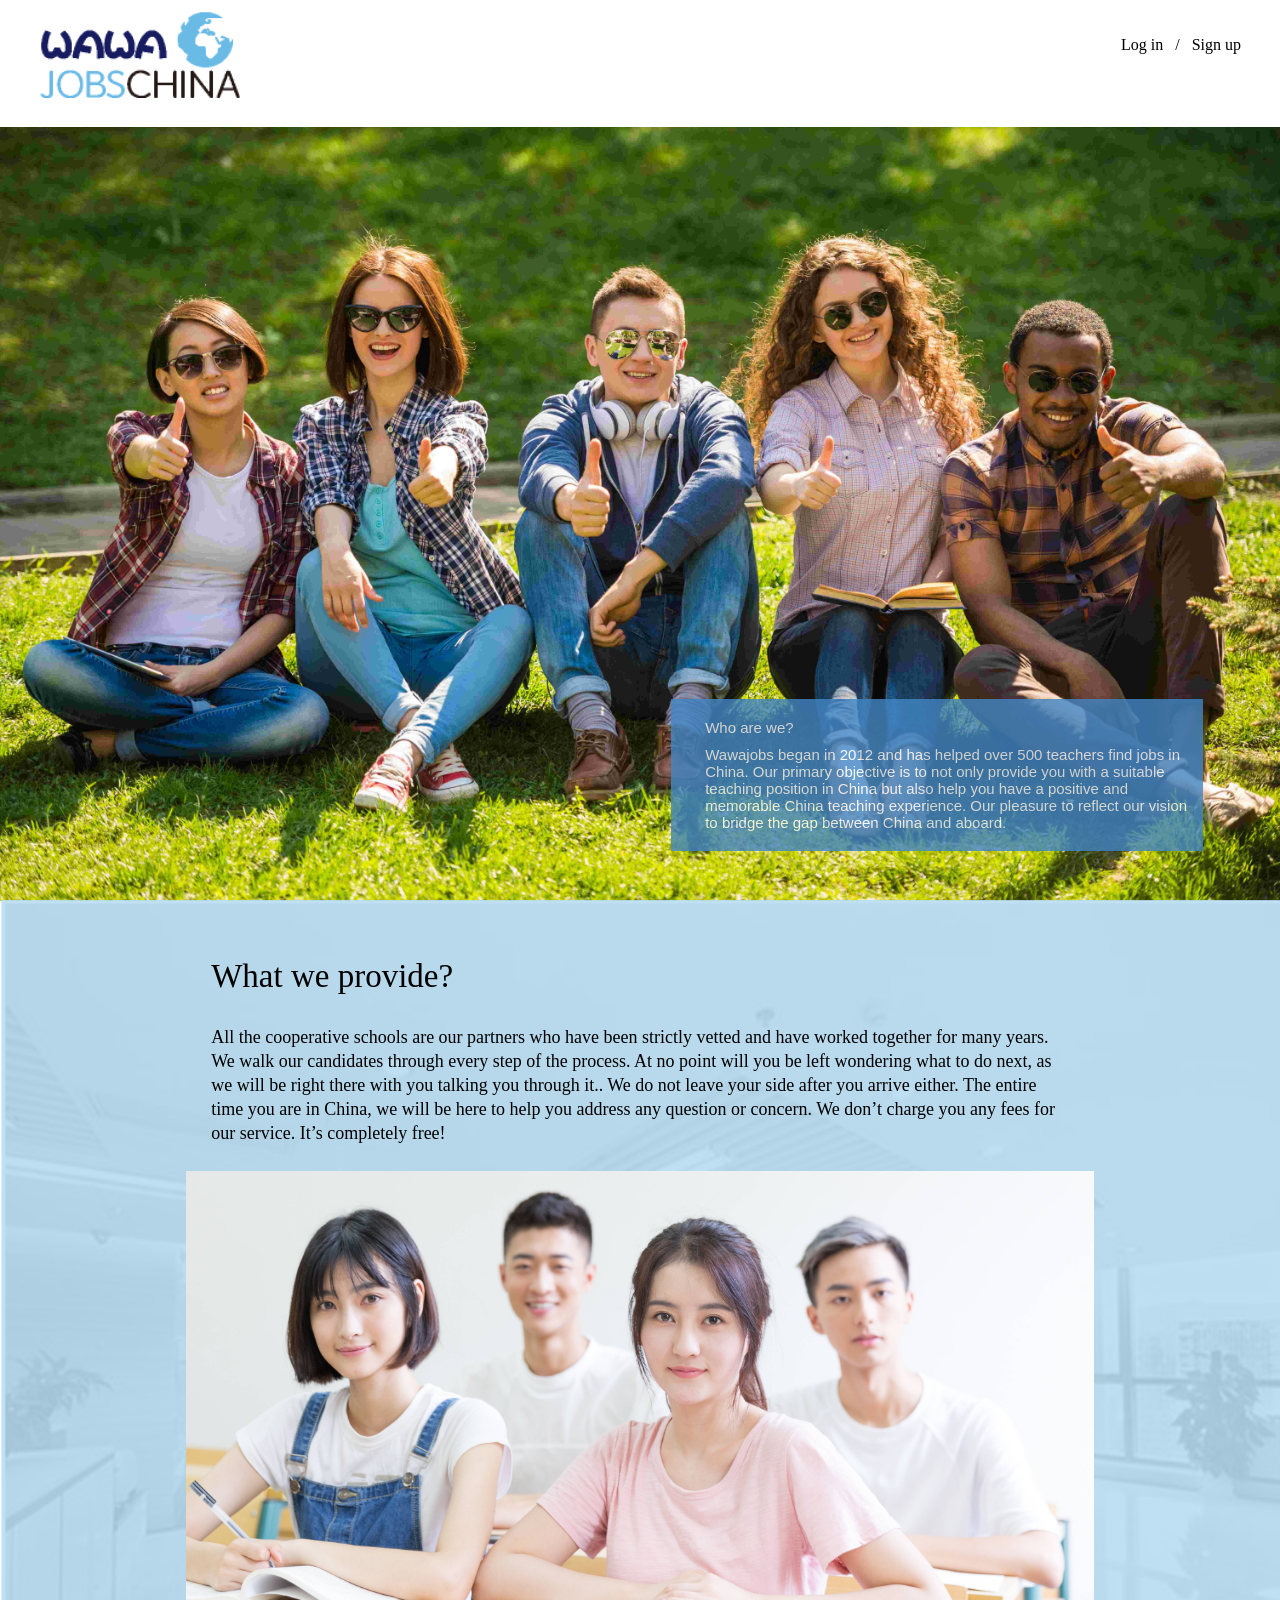
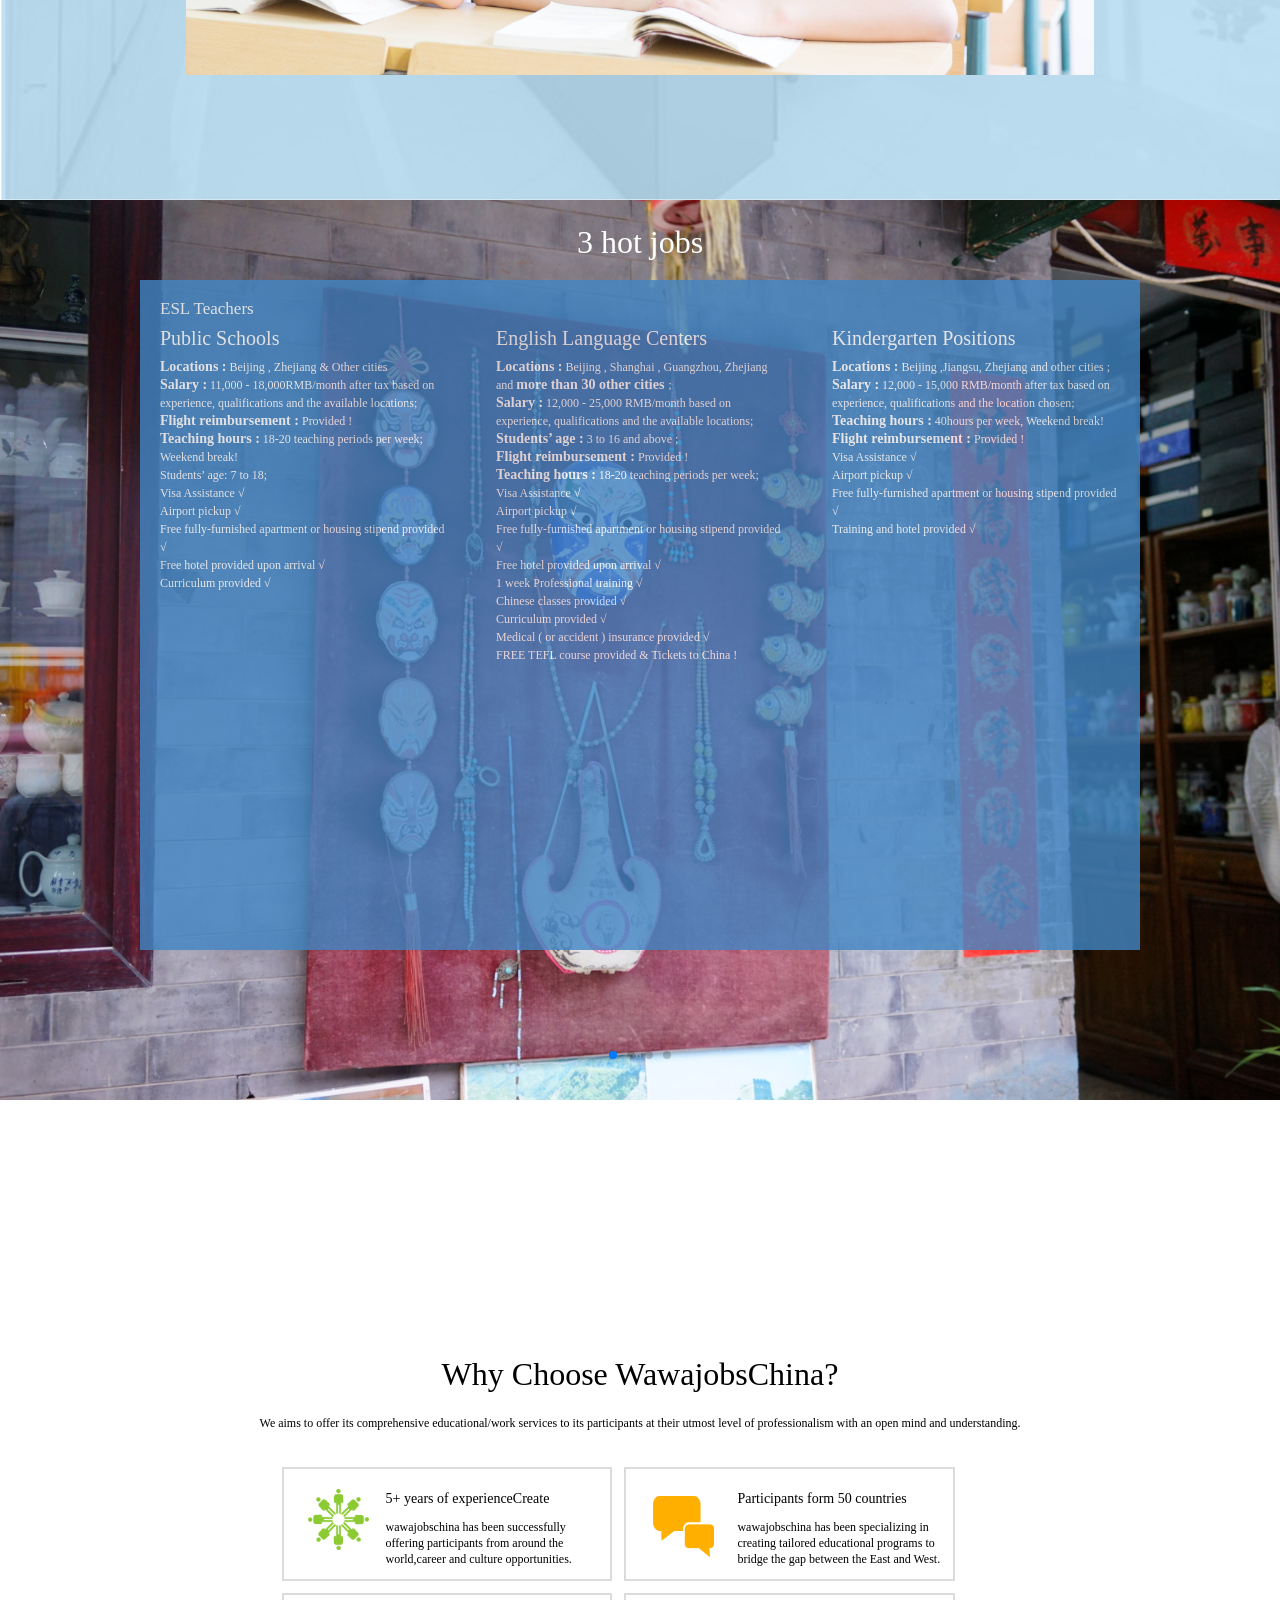
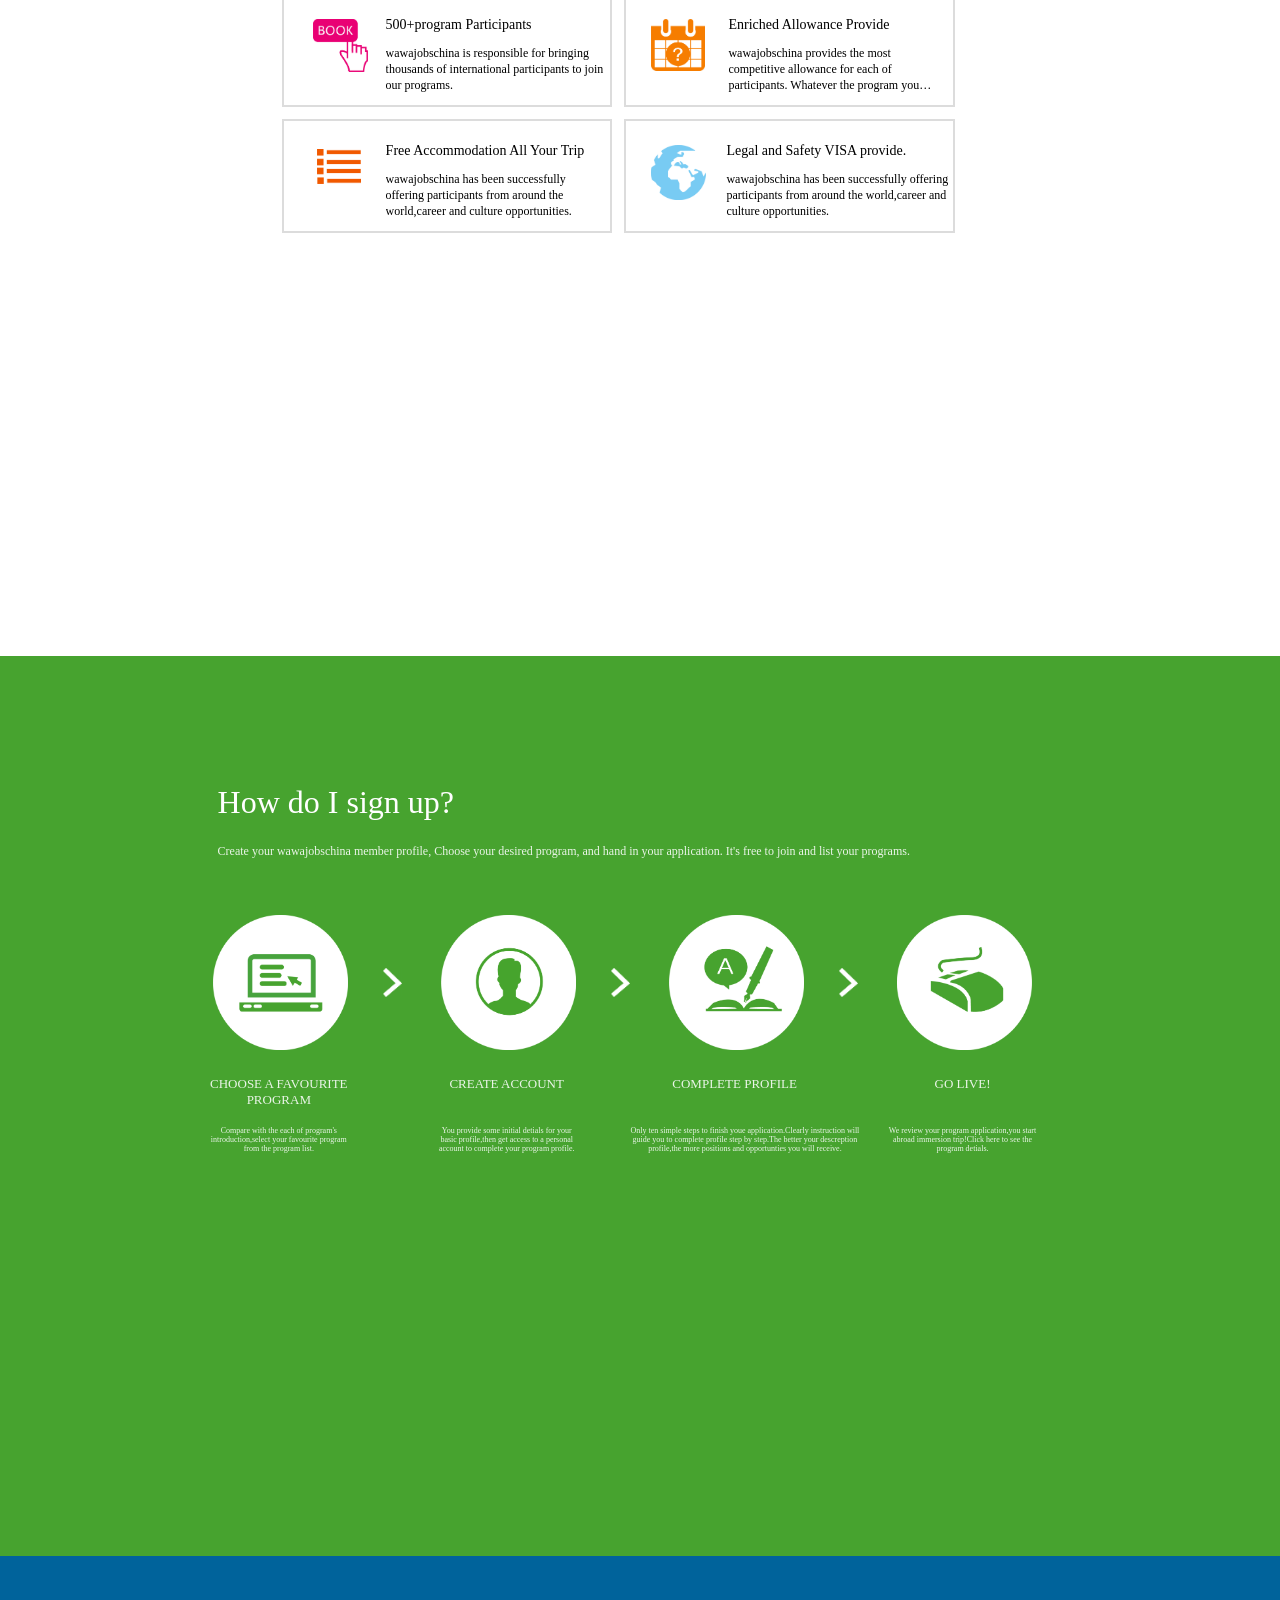
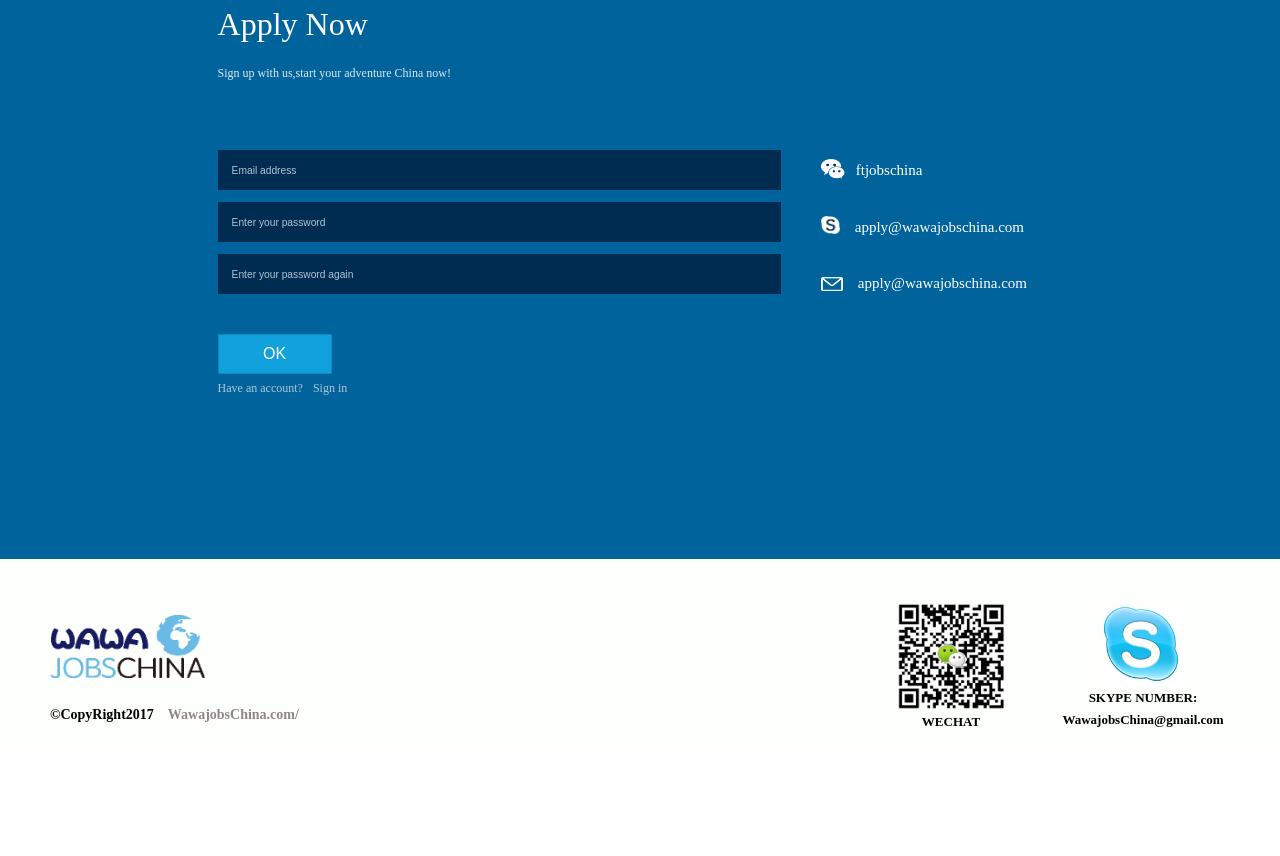
==== commit 9196cb2d: "首页js修改" ====
--- a/src/main/webapp/view/index.html
+++ b/src/main/webapp/view/index.html
@@ -11,7 +11,13 @@
 		<meta name="viewport" content="width=device-width, initial-scale=1, minimum-scale=1, maximum-scale=1">
 		<link rel="stylesheet" type="text/css" href="../static/css/swiper.css"/>
 		<link rel="stylesheet" type="text/css" href="../static/css/index.css"/>
-
+		<script async src="https://www.googletagmanager.com/gtag/js?id=UA-106861645-1"></script>
+		<script>
+		  	window.dataLayer = window.dataLayer || [];
+		  	function gtag(){dataLayer.push(arguments)};
+		  	gtag('js', new Date());
+		  	gtag('config', 'UA-106861645-1');
+		</script>
 		<!-- Demo styles -->
 		<style>
 			html,body {
@@ -339,8 +345,8 @@
 								<p class="left1">
 									<input type="text" name="first" id="email" value="" placeholder="Email address"/>
 								</p>
-								<p><input type="text" name="tex" id="password" value="" placeholder="Enter your password"/></p>
-								<p id="againP"><input type="text" name="passwordAgain" id="tex" value="" placeholder="Enter your password again"/></p>
+								<p><input type="password" name="tex" id="password" value="" placeholder="Enter your password"/></p>
+								<p id="againP"><input type="password" name="passwordAgain" id="passwordAgain" value="" placeholder="Enter your password again"/></p>
 								<p id="wrongDetail"></p>
 								<p id="subm"><input type="button" onclick="fun_submit();" value="OK"/></p>
 								<p class="signInP">Have an account?<a href="#javascript;">Sign in</a></p>
@@ -351,14 +357,14 @@
 							<div class="p1">
 							  	<p class="lubiao">
 							  		<img src="../static/img/contact1.png"/>
-							  		<span class="biaocenter">jia05121013</span>
+							  		<span class="biaocenter">ftjobschina</span>
 							  	</p>
 							</div>
 							  
 						  <div class="p2">
 						  	<p class="number number1">
 							  	<img src="../static/img/contact2.png"/>
-							  	<span class="biaocenter">WawajobsChina@gmail.com</span>
+							  	<span class="biaocenter">apply@wawajobschina.com</span>
 						  	</p>
 						  </div>
 						  
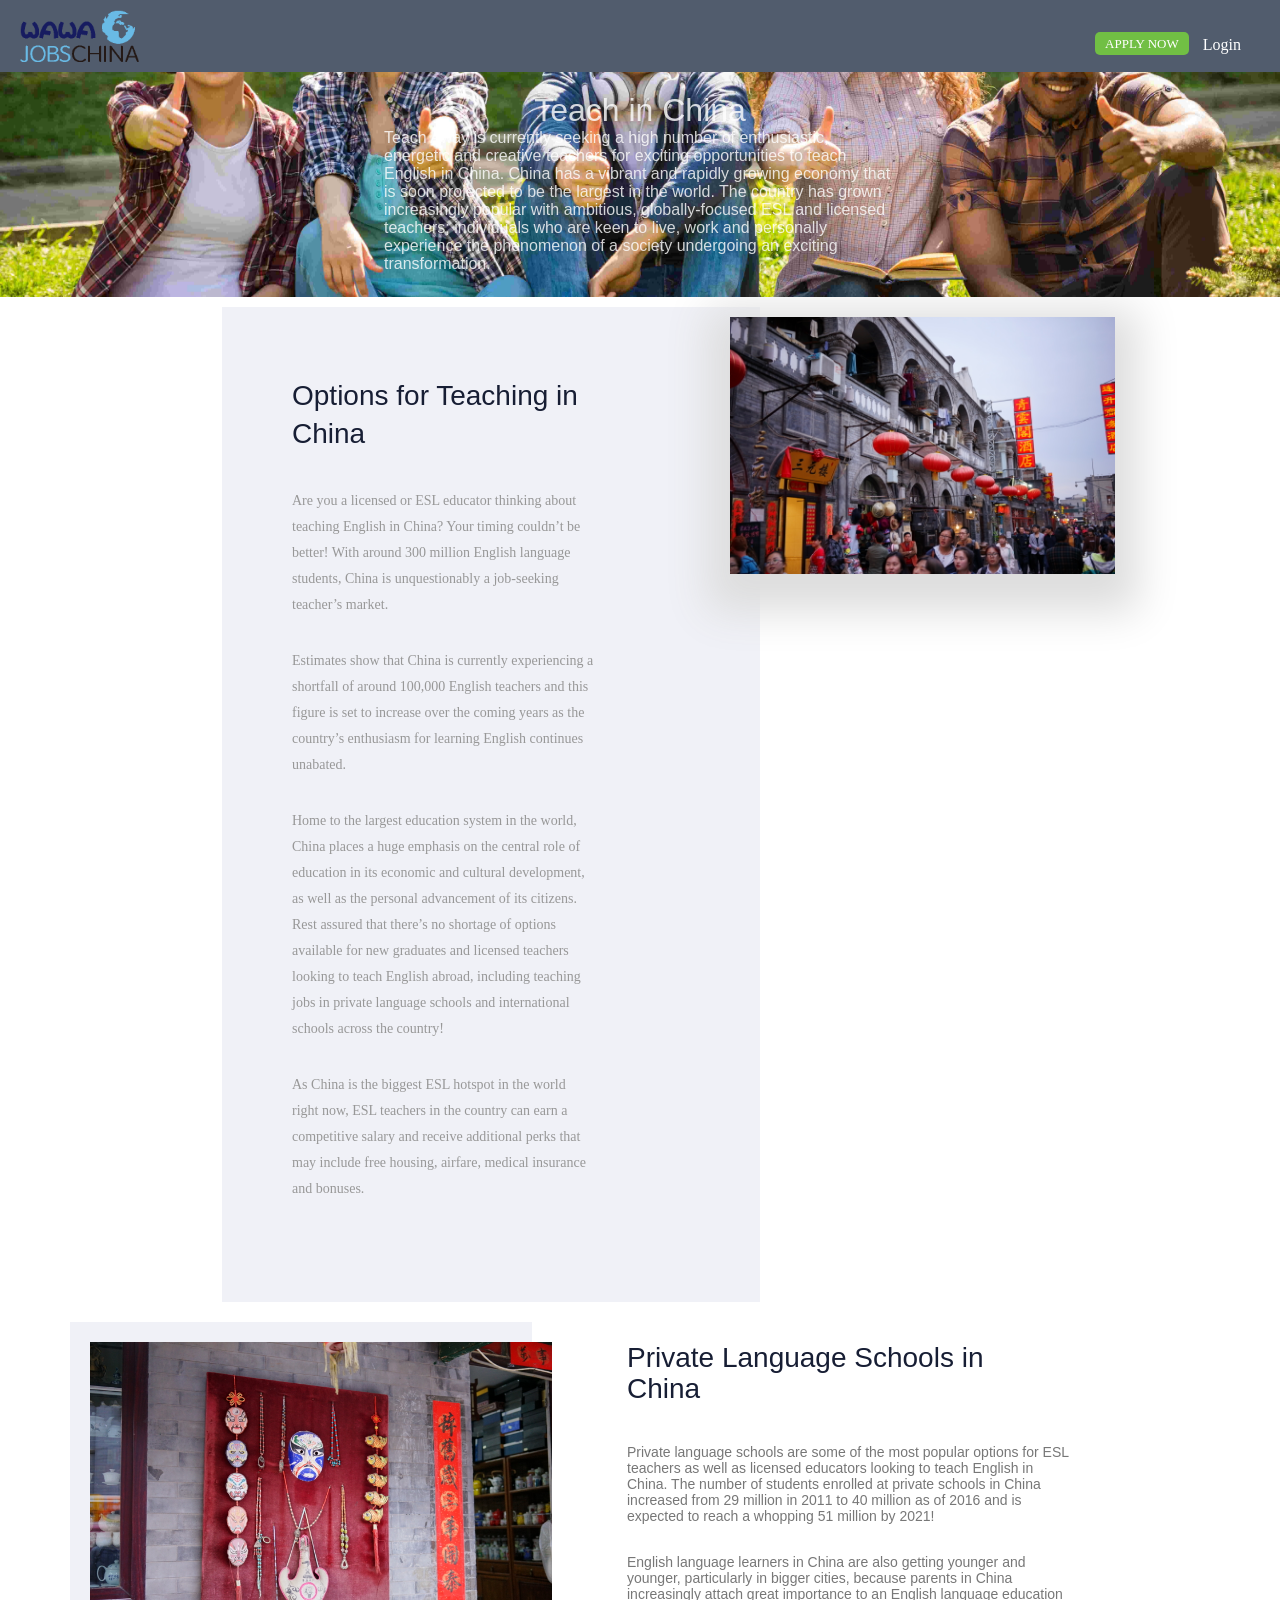
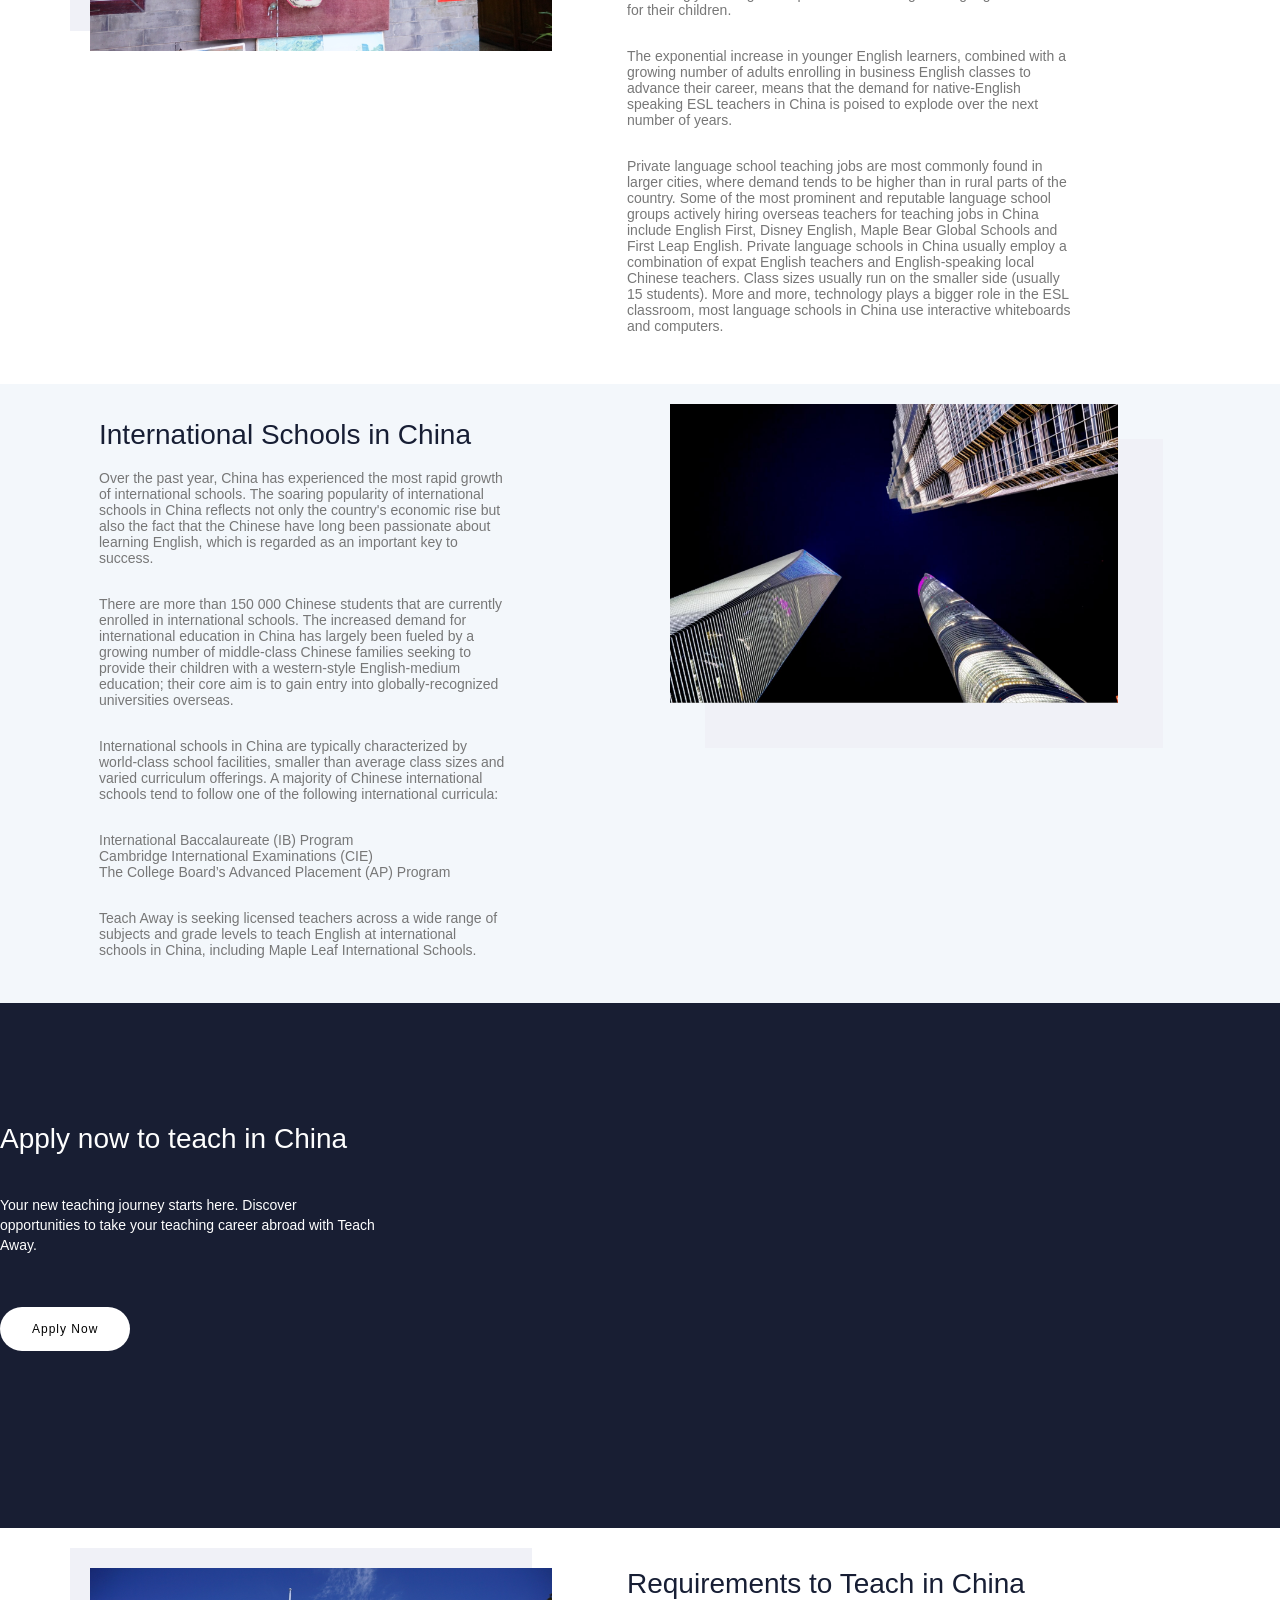
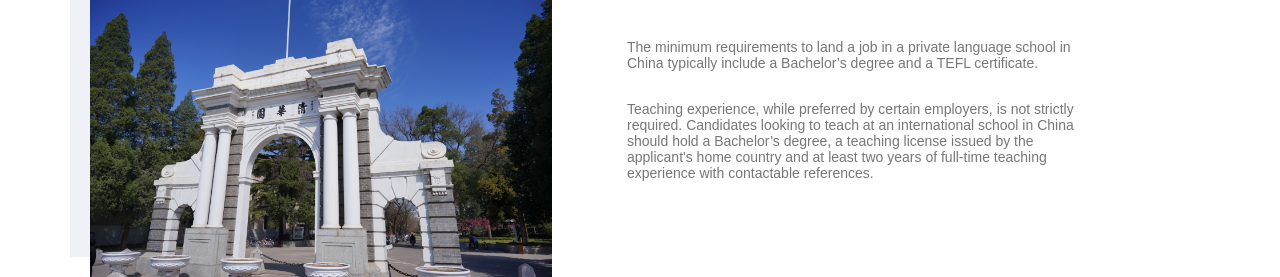
==== commit 5b8960d4: "更换主页" ====
--- a/src/main/webapp/view/index.html
+++ b/src/main/webapp/view/index.html
@@ -9,8 +9,8 @@
 		<meta name="x5-orientation" content="portrait">
 		<meta name="apple-mobile-web-app-status-bar-style" content="black-translucent" />
 		<meta name="viewport" content="width=device-width, initial-scale=1, minimum-scale=1, maximum-scale=1">
-		<link rel="stylesheet" type="text/css" href="../static/css/swiper.css"/>
-		<link rel="stylesheet" type="text/css" href="../static/css/index.css"/>
+		<link rel="stylesheet" type="text/css" href=" ../static/css/swiper.css"/>
+		<link rel="stylesheet" type="text/css" href=" ../static/css/index1.css"/>
 		<script async src="https://www.googletagmanager.com/gtag/js?id=UA-106861645-1"></script>
 		<script>
 		  	window.dataLayer = window.dataLayer || [];
@@ -32,6 +32,7 @@
 				overflow: hidden;
 			}
 			
+			
 		</style>
 		
 	</head>
@@ -45,10 +46,17 @@
 					<!--logo-->
 					<div class="logoBox">
 						<div class="up">
-							<img src="../static/img/diy_42.png" class="logo"/>
+							<div class="logoContant">
+								<img src=" ../static/img/diy_42.png" class="logo"/>
+							</div>
+							
+							<div class="headMenu">
+								
+								
+							</div>
 							<div class="signAndLog">
-							
-								
+								<a href="javascript:void(0);" class="reg-btn">APPLY NOW</a>
+								<a href="javascript:void(0);" class="login-btn">Login</a>
 							</div>
 						</div>
 						<!--<ul class="down">
@@ -62,355 +70,127 @@
 							<li>ABOUTUS</li>
 						</ul>-->
 					</div>
+					<div class="headMenu1">
+								
+					</div>
 					<!--banner-->
 					<div class="banner">
-						<img class="imgBanner" src="../static/img/banner.jpg"/>
+						<img class="imgBanner" src=" ../static/img/banner.jpg"/>
 						<div id="con">
-							<p class="con2">Who are we?</p>
-							<p class="con3">Wawajobs began in 2012 and has helped over 500 teachers find jobs in China. Our primary objective is to not only provide you with a suitable teaching position in China but also help you have a positive and memorable China teaching experience. Our pleasure to reflect our vision to bridge the gap between China and aboard.</p>
-						</div>
+							<p class="con2">Teach in China</p>
+							<p class="con3">Teach Away is currently seeking a high number of enthusiastic, energetic and creative teachers for exciting opportunities to teach English in China. China has a vibrant and rapidly growing economy that is soon projected to be the largest in the world. The country has grown increasingly popular with ambitious, globally-focused ESL and licensed teachers; individuals who are keen to live, work and personally experience the phenomenon of a society undergoing an exciting transformation.</p>
+						</div>
+					</div>
+					<!--
+                    	作者：lishuai3345@126.com
+                    	时间：2017-12-02
+                    	描述：第一屏描述
+                    -->
+                    <div class="screen-containt1">
+                    	<div>
+						<div class="first-content">
+							<p class="con2">Options for Teaching in China</p>
+							<p class="con3">Are you a licensed or ESL educator thinking about teaching English in China? Your timing couldn’t be better! With around 300 million English language students, China is unquestionably a job-seeking teacher’s market.</p>
+							<p class="con3">Estimates show that China is currently experiencing a shortfall of around 100,000 English teachers and this figure is set to increase over the coming years as the country’s enthusiasm for learning English continues unabated.</p>
+							<p class="con3">Home to the largest education system in the world, China places a huge emphasis on the central role of education in its economic and cultural development, as well as the personal advancement of its citizens. Rest assured that there’s no shortage of options available for new graduates and licensed teachers looking to teach English abroad, including teaching jobs in private language schools and international schools across the country!</p>
+							<p class="con3">As China is the biggest ESL hotspot in the world right now, ESL teachers in the country can earn a competitive salary and receive additional perks that may include free housing, airfare, medical insurance and bonuses.</p>
+
+						</div>
+						<img class="first-pic" src="../static/img/lun3-2.png">
+							
+						</img>
+					</div>
+                    	
+                    </div>
+					
+					<div style="clear:both;"></div>
+					<div class="screen-containt1">
+					<div class="second-div">
+						<img class="second-pic" src="../static/img/lun3-3.png">
+							
+						</img>
+						<div class="second-content">
+							<p class="con2">Private Language Schools in China</p>
+							<p class="con3">Private language schools are some of the most popular options for ESL teachers as well as licensed educators looking to teach English in China. The number of students enrolled at private schools in China increased from 29 million in 2011 to 40 million as of 2016 and is expected to reach a whopping 51 million by 2021!</p>
+							<p class="con3">English language learners in China are also getting younger and younger, particularly in bigger cities, because parents in China increasingly attach great importance to an English language education for their children.</p>
+							<p class="con3">The exponential increase in younger English learners, combined with a growing number of adults enrolling in business English classes to advance their career, means that the demand for native-English speaking ESL teachers in China is poised to explode over the next number of years.</p>
+							<p class="con3">Private language school teaching jobs are most commonly found in larger cities, where demand tends to be higher than in rural parts of the country. Some of the most prominent and reputable language school groups actively hiring overseas teachers for teaching jobs in China include English First, Disney English, Maple Bear Global Schools and First Leap English. Private language schools in China usually employ a combination of expat English teachers and English-speaking local Chinese teachers. Class sizes usually run on the smaller side (usually 15 students). More and more, technology plays a bigger role in the ESL classroom, most language schools in China use interactive whiteboards and computers.</p>
+
+						</div>
+						
+					</div>
+					</div>
+					<div style="clear:both;"></div>
+					<div class="three-div">
+						
+						<div class="three-content">
+							<p class="con2">International Schools in China</p>
+							<p class="con3">Over the past year, China has experienced the most rapid growth of international schools. The soaring popularity of international schools in China reflects not only the country's economic rise but also the fact that the Chinese have long been passionate about learning English, which is regarded as an important key to success.</p>
+							<p class="con3">There are more than 150 000 Chinese students that are currently enrolled in international schools. The increased demand for international education in China has largely been fueled by a growing number of middle-class Chinese families seeking to provide their children with a western-style English-medium education; their core aim is to gain entry into globally-recognized universities overseas.</p>
+							<p class="con3">International schools in China are typically characterized by world-class school facilities, smaller than average class sizes and varied curriculum offerings. A majority of Chinese international schools tend to follow one of the following international curricula:</p>
+							<p class="con3">International Baccalaureate (IB) Program</br>
+Cambridge International Examinations (CIE)</br>
+The College Board’s Advanced Placement (AP) Program</br></p>
+							<p class="con3">Teach Away is seeking licensed teachers across a wide range of subjects and grade levels to teach English at international schools in China, including Maple Leaf International Schools.</p>
+						</div>
+						<img class="three-pic" src="../static/img/lun3-4.png">
+							
+						</img>
+						
+					</div>
+					<div style="clear:both;"></div>
+					<div class="full-bg">
+						<h2>Apply now to teach in China</h2>
+						<div class="blurb">
+							<p class="lead">Your new teaching journey starts here. Discover opportunities to take your teaching career abroad with Teach Away.</p>
+							<div class="map_area" style="top: 127.424px; margin-left: 711.589px;"><div class="inner_map_area"></div></div>
+						</div>
+						<a href="javascript:void(0);" onclick="applyNow();" title="Apply Now" class="btn btn-outline">Apply Now </a>
+					</div>
+					<div style="clear:both;"></div>
+					<div class="screen-containt1">
+					<div class="second-div">
+						<img class="second-pic" src="../static/img/lun3-1.png">
+							
+						</img>
+						<div class="second-content">
+							<p class="con2">Requirements to Teach in China</p>
+							<p class="con3">The minimum requirements to land a job in a private language school in China typically include a Bachelor’s degree and a TEFL certificate. </p>
+							<p class="con3">Teaching experience, while preferred by certain employers, is not strictly required.
+Candidates looking to teach at an international school in China should hold a Bachelor’s degree, a teaching license issued by the applicant's home country and at least two years of full-time teaching experience with contactable references.</p>
+							
+						</div>
+						
+					</div>
 					</div>
 				</div>
 				
-				<!--第二屏-->
-				<div class="swiper-slide">
-					<!--lun2-->
-					<div class="lun2Box">
-						<div class="up">
-							<p class="p1">What we provide?</p>
-							<p class="p2">All the cooperative schools are our partners who have been strictly vetted and have worked together for many years. We walk our candidates through every step of the process. At no point will you be left wondering what to do next, as we will be right there with you talking you through it.. We do not leave your side after you arrive either. The entire time you are in China, we will be here to help you address any question or concern. We don’t charge you any fees for our service. It’s completely free!</p>
-						</div>
-						<div class="down" id="down">
-							<img style="z-index: 1;opacity: 1;" src="../static/img/lun2-1.jpg" class="down1"/>
-<!-- 							<img src="../static/img/lun2-2.png" class="down2"/> -->
-						</div>
-					</div>
-				</div>
-				
-				<!--第三屏-->
-				<div class="swiper-slide">
-					<!--lun3-->
-					<div class="lun3Box swiper-container">
-						<div class="swiper-wrapper">					
-				            <div class="swiper-slide slide1">
-				            	<div class="Pbox">
-				            		<p class="title titleSpecial">3 hot jobs</p>
-				            		<div class="teaDownMask">
-						            	<p class="titS">ESL Teachers</p>
-						            	<div class="part1">
-						            		<p class="title">Public Schools</p>
-						            		<div class="partDetail">
-						            			<strong>Locations :</strong> Beijing , Zhejiang & Other cities 
-						            			<p></p>
-												<strong>Salary :</strong> 11,000 - 18,000RMB/month after tax based on experience, qualifications and the available locations;
-												<p></p>
-												<strong>Flight reimbursement :</strong> Provided ! 
-												<p></p>
-												<strong>Teaching hours :</strong> 18-20 teaching periods per week; Weekend break!
-												<p></p>
-												Students’ age: 7 to 18;
-												<p></p>
-												Visa Assistance √
-												<p></p>
-												Airport pickup √
-												<p></p>
-												Free fully-furnished apartment or housing stipend provided √
-												<p></p>
-												Free hotel provided upon arrival √
-												<p></p>
-												Curriculum provided √
-						            		</div>
-						            	</div>
-						            	<div class="part2">
-						            		<p class="title">English Language Centers</p>
-						            		<div class="partDetail">
-						            			<strong>Locations :</strong> Beijing , Shanghai , Guangzhou, Zhejiang and <strong>more than 30 other cities</strong>；
-												<p></p>
-												<strong>Salary :</strong> 12,000 - 25,000 RMB/month based on experience, qualifications and the available locations; 
-												<p></p>
-												<strong>Students’ age :</strong> 3 to 16 and above ;
-												<p></p>
-												<strong>Flight reimbursement :</strong> Provided !
-												<p></p>
-												<strong>Teaching hours :</strong> 18-20 teaching periods per week;
-												<p></p>
-												Visa Assistance √
-												<p></p>
-												Airport pickup √
-												<p></p>
-												Free fully-furnished apartment or housing stipend provided √
-												<p></p>
-												Free hotel provided upon arrival √
-												<p></p>
-												1 week Professional training √
-												<p></p>
-												Chinese classes provided √
-												<p></p>
-												Curriculum provided √
-												<p></p>
-												Medical ( or accident ) insurance provided √
-												<p></p>
-												FREE TEFL course provided & Tickets to China !
-						            		</div>
-						            	</div>
-						            	<div class="part3">
-						            		<p class="title">Kindergarten Positions</p>
-						            		<div class="partDetail">
-						            			<strong>Locations :</strong> Beijing ,Jiangsu, Zhejiang and other cities ; 
-						            			<p></p>
-												<strong>Salary :</strong> 12,000 - 15,000 RMB/month after tax based on experience, qualifications and the location chosen;
-												<p></p>
-												<strong>Teaching hours :</strong> 40hours per week, Weekend break!
-												<p></p>
-												<strong>Flight reimbursement :</strong> Provided !
-												<p></p>
-												Visa Assistance √
-												<p></p>
-												Airport pickup √
-												<p></p>
-												Free fully-furnished apartment or housing stipend provided √
-												<p></p>
-												Training and hotel provided √
-						            		</div>
-						            	</div>
-						            	
-				            		</div>
-				            	</div>
-				            	<img src="../static/img/lun3-3.png" class="slide1Img"/>
-				            </div>
-				            <div class="swiper-slide slide2">
-				            	<div class="Pbox">
-				            		<p class="title">Internship</p>
-				            		<div class="teaDown">
-				            			<p class="conP1 con4">Earning aboard cultural skills and building career abundant.</p>
-						            	<p class="conP1 con2"><span>--Have the opportunity to work in a well-known organizations.</span></p>
-						            	<p class="conP1">--Free Accommodatoin</p>
-						            	<p class="conP1 con3"> <span>--Allowance Support</span></p>
-						            	<p class="conP1">--See More Benefits</p>
-						            	<p class="conP1">--Professional Mandarin and Industry Tranning Before Start Internship.</p>
-				            		</div>
-				            	</div>
-				            	<img src="../static/img/lun3-1.png" class="slide2Img"/>
-				            </div>
-				            <div class="swiper-slide slide3">
-				            	<div class="Pbox">
-				            		<p class="title">Home Stay</p>
-				            		<div class="teaDown">
-					            		<p class="conP1 con4">Stay in a home where there's a host to welcome you and introduce you to the local culture.All our homestays have a host present.</p>
-						            	<p class="conP1 con3">--Free Food and Accommodation</p>
-						            	<p class="conP1">--Allowance Support</p>
-						            	<p class="conP1">--Real Travel Experience</p>
-						            	<p class="conP1">--See More Benefits</p>
-				            		</div>
-				            	</div>
-				            	<img src="../static/img/lun3-2.png" class="slide3Img"/>
-				            </div>
-				            <div class="swiper-slide slide4">
-				            	<div class="Pbox">
-				            		<p class="title">Mandarin</p>
-				            		<div class="teaDown">
-				            			<p class="conP1 con4">Tailored courses for gourps to complement your curriculum.The program content could be academic,eductional or industry specific in focus.</p>
-						            	<p class="conP1 con3"><span>--Free Accommodation</span></p>
-						            	<p class="conP1">--Failed of study:Mandarin,Arts,Business,History,social sciences</p>
-						            	<p class="conP1"><span>--Programming includes:Company visits,tours,lectures,language instruction</span></p>
-						            	<p class="conP1">--See More Benefits</p>
-				            		</div>
-				            	</div>
-				            	<img src="../static/img/lun3-4.png" class="slide4Img"/>
-				            </div>
-				        </div>
-				        <!--下边的切换点点-->
-				        <div class="swiper-pagination"></div>
-					</div>
-				</div>
-				
-				<!--第四屏-->
-				<div class="swiper-slide">
-					<!--why choose-->
-					<div class="whyBox">
-						<p class="tit">Why Choose WawajobsChina?</p>
-						<p class="con1">We aims to offer its comprehensive educational/work services to its participants at their utmost level of professionalism with an open mind and understanding.</p>
-						<div class="sixBox">
-							<div class="sixBoxBox">
-								<div class="boxAlone Alone1">
-									<div class="imgBox">
-										<img src="../static/img/left1.png"/>
-									</div>
-									<p class="titl">5+ years of experienceCreate</p>
-									<p class="AloneCont">wawajobschina has been successfully offering participants from around the world,career and culture opportunities.</p>
-								</div>
-								<div class="boxAlone Alone2">
-									<div class="imgBox">
-										<img src="../static/img/right1.png"/>
-									</div>
-									<p class="titl">Participants form 50 countries</p>
-									<p class="AloneCont">wawajobschina has been specializing in creating tailored educational programs to bridge the gap between the East and West.</p>
-								</div>
-								<div class="boxAlone Alone3">
-									<div class="imgBox">
-										<img src="../static/img/left2.png"/>
-									</div>
-									<p class="titl">500+program Participants</p>
-									<p class="AloneCont">wawajobschina is responsible for bringing thousands of international participants to join our programs.</p>
-								</div>
-								<div class="boxAlone Alone4">
-									<div class="imgBox">
-										<img src="../static/img/right2.png"/>
-									</div>
-									<p class="titl">Enriched Allowance Provide</p>
-									<p class="AloneCont">wawajobschina provides the most competitive allowance for each of participants. Whatever the program you choose.</p>
-								</div>
-								<div class="boxAlone Alone5">
-									<div class="imgBox">
-										<img src="../static/img/left3.png"/>
-									</div>
-									<p class="titl">Free Accommodation All Your Trip</p>
-									<p class="AloneCont">wawajobschina has been successfully offering participants from around the world,career and culture opportunities.</p>
-								</div>
-								<div class="boxAlone Alone6">
-									<div class="imgBox">
-										<img src="../static/img/right3.png"/>
-									</div>
-									<p class="titl">Legal and Safety VISA provide.</p>
-									<p class="AloneCont">wawajobschina has been successfully offering participants from around the world,career and culture opportunities.</p>
-								</div>
-							</div>
-						</div>
-					</div>
-				</div>
-				
-				<!--第五屏 how do-->
-				<div class="swiper-slide">
-					<!--How do-->
-					<div class="HowBox">
-						<p class="tit">How do I sign up?</p>
-						<p class="con1">Create your wawajobschina member profile, Choose your desired program, and hand in your application. It's free to join and list your programs.</p>
-						
-						<div class="circleBox">
-							<div class="rightBox1">
-								<div class="circleBoxAlone circleBoxAlone1">
-									<img src="../static/img/circle1.png"/>
-									<div class="pBox">
-										<p>CHOOSE A FAVOURITE PROGRAM</p>
-									</div>
-									<p>Compare with the each of program's introduction,select your favourite program from the program list.</p>
-								</div>
-								<img src="../static/img/right.png" class="right right1"/>
-							</div>
-							
-							<div class="rightBox2">
-								<div class="circleBoxAlone circleBoxAlone2">
-									<img src="../static/img/circle2.png"/>
-									<div class="pBox">
-										<p>CREATE ACCOUNT</p>
-									</div>
-									<p>You provide some initial detials for your basic profile,then get access to a personal account to complete your program profile.</p>
-								</div>
-								<img src="../static/img/right.png" class="right right2"/>
-							</div>
-							
-							<div class="rightBox3">
-								<div class="circleBoxAlone circleBoxAlone3" >
-									<img src="../static/img/circle3.png"/>
-									<div class="pBox">
-										<p>COMPLETE PROFILE</p>
-									</div>
-									<div class="kuan">
-										<p>Only ten simple steps to finish youe application.Clearly instruction will guide you to complete profile step by step.The better your descreption profile,the more positions and opportunties you will receive.</p>
-									</div>
-								</div>
-								<img src="../static/img/right.png" class="right right3"/>
-							</div>
-							
-							<div class="circleBoxAlone circleBoxAlone4">
-								<img src="../static/img/circle4.png"/>
-								<div class="pBox">
-									<p>GO LIVE!</p>
-								</div>
-								<p>We review your program application,you start abroad immersion trip!Click here to see the program detials.</p>
-							</div>
-						</div>
-					</div>
-				</div>
-				
-				<!--第六屏-->
-				<div class="swiper-slide">
-					<!--contact us-->
-					<div class="contactBox">
-						<p class="tit">Apply Now</p>
-						<p class="con1">Sign up with us,start your adventure China now!</p>
-						
-						<div class="left">
-							<form action="#" method="post">
-								<p class="left1">
-									<input type="text" name="first" id="email" value="" placeholder="Email address"/>
-								</p>
-								<p><input type="password" name="tex" id="password" value="" placeholder="Enter your password"/></p>
-								<p id="againP"><input type="password" name="passwordAgain" id="passwordAgain" value="" placeholder="Enter your password again"/></p>
-								<p id="wrongDetail"></p>
-								<p id="subm"><input type="button" onclick="fun_submit();" value="OK"/></p>
-								<p class="signInP">Have an account?<a href="#javascript;">Sign in</a></p>
-							</form>
-						</div>
-						
-						<div class="right">
-							<div class="p1">
-							  	<p class="lubiao">
-							  		<img src="../static/img/contact1.png"/>
-							  		<span class="biaocenter">ftjobschina</span>
-							  	</p>
-							</div>
-							  
-						  <div class="p2">
-						  	<p class="number number1">
-							  	<img src="../static/img/contact2.png"/>
-							  	<span class="biaocenter">apply@wawajobschina.com</span>
-						  	</p>
-						  </div>
-						  
-						  <div class="p2">
-						  	<p class="number number1 number3">
-						  		<img src="../static/img/emailNew.png"/>
-							  	<span class="biaocenter">apply@wawajobschina.com</span>
-						  	</p>
-						  </div>
-							  
-						</div>
-					</div>
-					<!--last-->
-					<div class="lastBox">
-						<div class="left">
-							<img src="../static/img/diy_42.png"/>
-							<p>&copy;CopyRight2017<em>WawajobsChina.com/</em></p>
-						</div>
-						
-						<div class="right">
-							<div class="rightR">
-								<img src="../static/img/skype.jpg"/>
-								<p>SKYPE NUMBER:</p>
-								<p>WawajobsChina@gmail.com</p>
-							</div>
-							<div class="leftR">
-								<img src="../static/img/erWeiMa.png"/>
-								<p>WECHAT</p>
-							</div>
-						</div>
-					</div>
-					
-				</div>
-			</div>
+				
 			<!-- Add Pagination -->
 			<div class="swiper-pagination"></div>
 		</div>
-		<script type="text/javascript" src="../static/js/jquery/jquery-3.0.0.js"></script>
-		<script src="../static/js/resume/swiper.min.js"></script>
-		<script src="../static/js/resume/move.js"></script>
-		<script src="../static/js/resume/base.js"></script>
-		<script src="../static/js/resume/index.js"></script>
-		<script src="../static/js/resume/feedback.js"></script>
-		<script src="../static/js/resume/user.js"></script>
+		<script type="text/javascript" src=" ../static/js/jquery/jquery-3.0.0.js"></script>
+		<script src=" ../static/js/resume/swiper.min.js"></script>
+		<script src=" ../static/js/resume/move.js"></script>
+		<script src=" ../static/js/resume/base.js"></script>
+		<script src=" ../static/js/resume/index.js"></script>
+		<script src=" ../static/js/resume/feedback.js"></script>
+		<script src=" ../static/js/resume/user.js"></script>
 
 		<script>
+		
+		//rem
+(function (doc, win) {
+	var docEl = doc.documentElement,
+	    resizeEvt = 'orientationchange' in window ? 'orientationchange' : 'resize', recalc = function () {
+	var clientWidth = docEl.clientWidth;
+	if (!clientWidth) return;
+	    var fontSize = (clientWidth > 375 ) ? 100 : 100 * (clientWidth / 375 ) ; 
+	    docEl.style.fontSize = fontSize + 'px';
+	    };
+	if (!doc.addEventListener) return; win.addEventListener(resizeEvt, recalc, false);
+	    recalc();
+})(document, window); 
 //			var swiper = new Swiper('.swiper-container3', {
 ////				pagination: '.swiper-pagination',
 //				paginationClickable: true,
@@ -418,67 +198,74 @@
 //				direction: 'vertical'
 //			});
 
-		function fun_submit(){
-				user.baseUrl = Base.url;
-				var email = $("#email").val() ;
-				var pwd = $("#password").val() ;
-				var repwd = $("#passwordAgain").val() ;
-				if(email == ""){
-					$("#wrongDetail").html("Please fill in the email");
-					return ;
-				}
-				if(pwd == ""){
-					$("#wrongDetail").html("Please fill in the password");
-					return ;
-				}else if(repwd == ""){
-					$("#wrongDetail").html("Please confirm the password");
-					return ;
-				}
-				
-				if(pwd != repwd){
-					$("#wrongDetail").html("Two passwords are different");
-					return;
-				}
-				
-				user.register(email, pwd,"wrongDetail");
-			}
-			
-			function feedback(){
-				var name = $("#name").val();
-				var email = $("#email").val();
-				var title = $("#title").val();
-				var message = $("#message").val();
-				
-				if("" == name){
-					alert("please fill in name");
-					return false;
-				}
-				if("" == email){
-					alert("please fill in email");
-					return false;
-				}
-				if("" == title){
-					alert("please fill in title");
-					return false;
-				}
-				if("" == message){
-					alert("please fill in message");
-					return false;
-				}
+	
+			
+			$(function(){
+				
+				$(".headMenu1 li").on('click',function(){
+					$(".headMenu1 li").removeClass("selected");
+					$(".headMenu1 li div").removeClass("triangle-up-selected");
+					$(".headMenu1 li div").addClass("triangle-up");
+					$(this).addClass("selected");
+					$(this).find('div').removeClass("triangle-up");
+					$(this).find('div').addClass("triangle-up-selected");
+				});
+				
+				$(".headMenu li").on('click',function(){
+					$(".headMenu li").removeClass("selected");
+					$(".headMenu li div").removeClass("triangle-up-selected");
+					$(".headMenu li div").addClass("triangle-up");
+					$(this).addClass("selected");
+					$(this).find('div').removeClass("triangle-up");
+					$(this).find('div').addClass("triangle-up-selected");
+				});
+				
 				$.ajax({
-					url: Base.url + "/feedback/add",
-					type:"post",
+					url:Base.url +"/user/current",
+					type: "GET",
 					dataType:"json",
-					data : {name:name,email:email,title:title,message:message},
 					success : function(data){
 						if(data.status == 1){
-							$("#name").val("");
-							$("#email").val("");
-							$("#title").val("");
-							$("#message").val("");
-							alert("thank you for your message");
-						}else{
-							alert(data.message);
+							if(data.user == null){
+								
+								$(".signAndLog").html('<a href="javascript:void(0);" onclick="applyNow();" class="reg-btn">APPLY NOW</a>'+
+									'	<a class="login-btn" href="window.location.href=\'../login.jsp\'">Login</a>');
+							}else{
+								
+								$(".signAndLog").html('<a class="login-btn" href="#" disable="disable">'+data.user.email+'</a>');
+								findMenu();
+							}
+						}
+						
+					},
+					error: function(XMLHttpRequest, textStatus, errorThrown) {
+						// alert(XMLHttpRequest.status+"-"+XMLHttpRequest.readyState + "-" + textStatus);
+						$(".signAndLog").html('<a href="javascript:void(0);" onclick="applyNow();" class="reg-btn">APPLY NOW</a>'+
+						'	<a href="javascript:void(0);" class="login-btn" onclick="window.location.href=\'../login.jsp\'">Login</a>');
+				    }
+				});
+			
+		});
+			
+			function findMenu(){
+
+				$.ajax({
+					url:Base.url +"/user/findMenu",
+					type: "POST",
+					dataType:"json",
+					success : function(data){
+						if(data.status == 1){
+							var menus = data.data;
+							var menuElm = "<ul >";
+							for (var i = 0; i < menus.length; i++) {
+								var menu = menus[i];
+								var name = menu.name;
+								var val = menu.value;
+								menuElm += '<li class="selected"><a href="'+Base.url +val+'">'+name+'</a> <div class="triangle-up"></div></li>';
+							}
+							menuElm +="</ul>"
+							$(".headMenu").append(menuElm);
+							$(".headMenu1").append(menuElm);
 						}
 					},
 					error: function(XMLHttpRequest, textStatus, errorThrown) {
@@ -487,69 +274,12 @@
 				});
 			}
 			
-			$(function(){
-				$.ajax({
-					url:Base.url + "/user/current",
-					type: "GET",
-					dataType:"json",
-					success : function(data){
-						if(data.status == 1){
-							if(data.user == null){
-								
-								$(".signAndLog").append('<span id="Login" onclick="window.location.href=\'../login.jsp\'">'+
-										'Log in'+
-									'	</span>'+
-									'	&nbsp;&nbsp;/&nbsp;&nbsp;'+
-									'	<span id="Signup"  onclick="window.location.href=\''+Base.url+'/public/user/reg/page\'">'+
-									'		Sign up'+
-									'	</span>');
-							}else{
-								
-								$(".signAndLog").append('<img src="../static/img/diy_45.png" class="head"/>'+data.user.email+'<span id="Login" style="display:none;" onclick="window.location.href=\'../logout\'">'
-										+ 'Log out</span>');
-								findMenu();
-							}
-						}
-						
-					},
-					error: function(XMLHttpRequest, textStatus, errorThrown) {
-						// alert(XMLHttpRequest.status+"-"+XMLHttpRequest.readyState + "-" + textStatus);
-						$(".signAndLog").append('<span id="Login" onclick="window.location.href=\'../login.jsp\'">'+
-								'Log in'+
-							'	</span>'+
-							'	&nbsp;&nbsp;/&nbsp;&nbsp;'+
-							'	<span id="Signup"  onclick="window.location.href=\''+Base.url+'/public/user/reg/page\'">'+
-							'		Sign up'+
-							'	</span>');
-				    }
-				});
-			
-		});
+			
+			
+		function applyNow(){
+			window.location.href=Base.url+'/public/user/reg/page';
+		}	
 		
-		function findMenu(){
-
-			$.ajax({
-				url:Base.url + "/user/findMenu",
-				type: "POST",
-				dataType:"json",
-				success : function(data){
-					if(data.status == 1){
-						var menus = data.data;
-						var menuElm = "<i class='seq'></i>";
-						for (var i = 0; i < menus.length; i++) {
-							var menu = menus[i];
-							var name = menu.name;
-							var val = menu.value;
-							menuElm += "<a href= '"+Base.url +val+"' class='menu'>"+name+"</a><i class='seq'></i>"; 
-						}
-						$(".signAndLog").prepend(menuElm);
-					}
-				},
-				error: function(XMLHttpRequest, textStatus, errorThrown) {
-					 alert(XMLHttpRequest.status+"-"+XMLHttpRequest.readyState + "-" + textStatus);
-			    }
-			});
-		}
 		</script>
 	</body>
 
--- a/src/main/webapp/static/css/index1.css
+++ b/src/main/webapp/static/css/index1.css
@@ -0,0 +1,695 @@
+/*-------------------------------------base-重置部分--------------------------------------------*/
+body,ul,li,dl,dt,dd,p,ol,h1,h2,h3,h4,h5,h6,form,img,table,fieldset,legend{margin:0; padding:0;}
+ul,li,ol{list-style:none;}
+img,fieldset{border:0; }
+img{display:block;}
+a{text-decoration:none; color:#333;}
+h1,h2,h3,h4,h5,h6{font-weight:100;}
+body{font-size:62.5%; font-family:"微软雅黑";}
+em,i{font-style: normal;}
+
+/*-------------------------------------页面部分--------------------------------------------*/
+body,html{
+	width: 100%;
+	
+}
+/*.box{
+	overflow: hidden;
+	overflow-x: hidden;
+}*/
+#Login,#Signup{
+	cursor: pointer;
+}
+
+@media screen and (min-width: 769px){   
+
+	/*logo*/
+.logoBox{
+	width: 100%;
+	height: 0.718rem;
+	/*background: #fff;*/
+	background: #515C6D;
+	overflow: hidden;
+}
+
+.headMenu1{
+	display: none;
+}
+
+.headMenu{
+	margin: 0 auto;
+	font-size: 0.12rem;
+	color: #FFF;
+	float: left;
+	width: 40%;
+	height: 100%;
+}
+
+.headMenu ul{
+	
+    display: block;
+    margin: 0 auto;
+    padding: 0;
+    text-align: center;
+    height: 100%;
+    width: 100%;
+}
+
+.headMenu ul li {
+				display: inline-block;
+				padding: 0.1rem 0.2rem 0px 0.2rem;
+				cursor: pointer;
+				-webkit-transition: 0.3s ease-in-out;
+				-moz-transition: 0.3s ease-in-out;
+				-ms-transition: 0.3s ease-in-out;
+				-o-transition: 0.3s ease-in-out;
+				transition: 0.3s ease-in-out;
+				margin-top: 0.2rem;
+   				height: 0.718rem;
+			}
+				
+.headMenu ul li:hover, .selected {
+	background: #444D57;
+}
+
+	.headMenu ul li a, .headMenu ul a:visited {
+		font-size: 0.08rem;
+		line-height: 0.35rem;
+		color: #fff;
+		text-decoration: none;
+	}
+
+
+
+.menu-checked{
+	background: #444D57;
+}
+
+.Pbox{
+	color: #fff;
+}
+.logoBox .up{
+	width: 100%;
+	height: 100%;
+	overflow: hidden;
+}
+.logoBox .up .logoContant{
+	width: 30%;
+	height: 100%;
+	float: left;
+}
+
+.logoBox .up .logo{
+	width: 1.19rem;
+    height: 0.518rem;
+    float: left;
+    margin: 0.1rem 0 0 0.2rem;
+}
+.logoBox .up .signAndLog{
+	float: right;
+	font-size: 16px;
+	margin: 36px 39px 0 0;
+	font-weight: 100;
+}
+.logoBox .down{
+	width: 66%;
+	height: 49px;
+	overflow: hidden;
+	margin: 0 auto;
+}
+form{
+	width: 100%;
+	overflow: hidden;
+}
+.logoBox .down li{
+	width: 12.5%;
+	height: 100%;
+	box-sizing: border-box;
+	float: left;
+	font-size: 11px;
+	text-align: center;
+	line-height: 44px;
+	border: 2px solid #ededed;
+	border-left: 0;
+}
+.logoBox .down .first{
+	border-left: 2px solid #ededed;
+}
+/*banner*/
+.banner{
+	width: 100%;
+	height: 25%;
+	overflow: hidden;
+	position: relative;
+	/*margin-top: 1px;*/
+}
+.banner img{
+	width: 100%;
+	height: 100%;
+	object-fit: cover;
+	position: absolute;
+    left: 0;
+    top: 0;
+}
+.banner #con{
+	font-family: arial;
+    width: 40%;
+    color: #fff;
+    font-size: 15px;
+    overflow: hidden;
+    /* background: #4286c5; */
+    opacity: 0.8;
+    filter: alpha(opacity=80);
+    padding: 20px 10px;
+    margin: 0 auto;
+}
+.banner .con3{
+    font-size: 16px;
+    line-height: 18px;
+    font-weight: 500;
+    font-family: 'Roboto',sans-serif;
+}
+.banner #con p a{
+	color: #fff;
+	font-size: 10px;
+}
+#con .con1{
+	margin-top: 14px;
+}
+#con .con2{
+	font-size: 32px;
+    text-align: center;
+}
+
+.screen-containt1{
+	margin-right: auto;
+    margin-left: auto;
+    width:1100px;
+}
+
+.first-content{
+	float: left;
+	font-size: 0.12rem;
+	margin-left: 12%;
+	margin-top: 0.1rem;
+	padding: 0.15rem;
+	background: #f0f1f7;
+	width: 303px;
+    padding: 70px 165px 70px 70px;
+	min-height: 655px;
+}
+.first-content .con2{
+	font-weight: 300;
+    font-size: 28px;
+    line-height: 38px;
+    color: #171E34;
+    max-width: 100%;
+    margin-bottom: 35px;
+    font-family: 'Roboto',sans-serif;
+}
+.first-content .con3{
+	font-size: 14px;
+    margin-bottom: 30px;
+    line-height: 26px;
+    color: #989898;
+    font-weight: 400;
+}
+.first-pic{
+	margin:0.2rem 0 0 -0.3rem;
+	width: 35%;
+	float: left;
+	box-shadow: 0 15px 40px 23px #dddddd;
+}
+.second-div{
+	margin-top: 0.2rem;
+}
+.second-pic{
+	margin:0.2rem 0 0 0;
+	width: 42%;
+	float: left;
+	box-shadow: -0.2rem -0.2rem 0 #f0f1f7;
+}
+.second-content{
+	float: left;
+	font-size: 0.12rem;
+	margin-left: 5%;
+	padding: 20px;
+	width:45%;
+	
+	
+}
+.second-content .con2{
+    padding: 0;
+    font-size: 28px;
+    line-height: 31px;
+    text-transform: none;
+    max-width: 400px;
+    font-family: 'Roboto',sans-serif;
+    color: #171E34;
+    margin-bottom: 40px;
+
+}
+.second-content .con3{
+   word-wrap: break-word;
+    font-family: 'Roboto',sans-serif;
+    font-size: 14px;
+    color: #777777;
+    font-weight: 400;
+    margin-bottom: 30px;
+    max-width: 450px;
+}
+
+.three-div{
+	width: 100%;
+	background: #f3f7fb;
+	float: left;
+}
+
+.three-content{
+	float: left;
+	font-size: 0.12rem;
+	margin-left: 5%;
+	padding: 0.15rem;
+	width:35%;
+}
+.three-content .con2{
+	font-size: 0.14rem;
+	margin: 0.2rem 0.2rem;
+    font-size: 28px;
+    line-height: 31px;
+    text-transform: none;
+    max-width: 400px;
+    font-family: 'Roboto',sans-serif;
+    color: #171E34;
+}
+.three-content .con3{
+	font-size: 0.12rem;
+	margin: 0.2rem 0.2rem;
+	word-wrap: break-word;
+    font-family: 'Roboto',sans-serif;
+    font-size: 14px;
+    color: #777777;
+    font-weight: 400;
+    margin-bottom: 30px
+}
+.three-pic{
+	margin:0.2rem 0 0 10%;
+	width: 35%;
+	display: inline;
+	box-shadow: 40px 40px 0 5px #f0f1f7;
+	/*float: left;*/
+	/*box-shadow: -0.2rem -0.2rem 0 #f0f1f7;*/
+}
+
+.full-bg  {
+    padding-bottom: 0;
+    height: inherit;
+    background-size: cover;
+    font-size: 42px;
+    color: #ffffff;
+    background-attachment: fixed;
+    background-color: #181e33;
+    font-family: 'Roboto',sans-serif;
+    font-weight: 400;
+    background-size: contain;
+    height: 525px;
+    width:100%;
+    float: left;
+}
+
+.full-bg h2 {
+	
+    padding-top: 120px;
+    font-weight: 400;
+    color: #fefefe;
+    font-size: 28px;
+}
+
+.full-bg .lead{
+    max-width: 380px;
+    margin-left: 0;
+    font-weight: 400;
+    margin-top: 40px;
+    margin-bottom: 40px;
+    color: #fefefe;
+    font-size: 14px;
+    line-height: 20px;
+}
+
+.full-bg a{
+    background-color: white;
+    color: black;
+    border-radius: 25px 25px;
+    padding: 15px 32px;
+    font-size: 12px;
+    font-weight: 400;
+    letter-spacing: 1px;
+}
+
+}
+
+.reg-btn{
+    color: #ffffff;
+    background-color: #71bf44;
+    border-radius: 5px;
+    padding: 4px 10px;
+    text-transform: uppercase;
+    font-size: 13px;
+    margin: 0 10px;
+    top: -2px;
+    position: relative;
+    font-weight: 400;
+}
+
+.login-btn{
+	color: #ffffff;
+}
+
+.triangle-up-selected  {
+			    width: 0;
+			    height: 0;
+			    border-left: 3px solid transparent;
+			    border-right: 3px solid transparent;
+			    border-bottom: 6px solid white;
+			    margin: 0 auto;
+			}
+			
+.triangle-up{
+    width: 0;
+    height: 0;
+    border-left: 3px solid transparent;
+    border-right: 3px solid transparent;
+    border-bottom: 6px solid #515C5D;
+    margin: 0 auto;
+}
+
+@media screen and (max-width: 768px){   
+
+	/*logo*/
+.logoBox{
+	width: 100%;
+	height: 0.718rem;
+	/*background: #fff;*/
+	background: #515C6D;
+	overflow: hidden;
+}
+
+
+
+.headMenu{
+	   display: none;
+}
+
+/*.headMenu ul{
+	
+    display: block;
+    margin: 0 auto;
+    padding: 0;
+    text-align: center;
+    height: 100%;
+    width: 100%;
+}*/
+
+.headMenu1 ul li {
+	width: 50%;
+    font-size: 0.2rem;
+    text-align: center;
+    float: left;
+    cursor: pointer;
+    background:#515C5D;
+			}
+				
+.headMenu1 .selected{
+	background: #444D57;
+}
+
+	.headMenu1 ul li a, .headMenu ul a:visited {
+		font-size: 0.08rem;
+		line-height: 0.35rem;
+		color: #fff;
+		text-decoration: none;
+	}
+
+
+
+.menu-checked{
+	background: #444D57;
+}
+
+.Pbox{
+	color: #fff;
+}
+.logoBox .up{
+	width: 100%;
+	height: 100%;
+	overflow: hidden;
+}
+.logoBox .up .logoContant{
+	width: 30%;
+	height: 100%;
+	float: left;
+}
+
+.logoBox .up .logo{
+	width: 1.19rem;
+    height: 0.518rem;
+    float: left;
+    margin: 0.1rem 0 0 0.2rem;
+}
+.logoBox .up .signAndLog{
+	float: right;
+	font-size: 16px;
+	margin: 36px 39px 0 0;
+	font-weight: 100;
+}
+.logoBox .down{
+	width: 66%;
+	height: 49px;
+	overflow: hidden;
+	margin: 0 auto;
+}
+form{
+	width: 100%;
+	overflow: hidden;
+}
+.logoBox .down li{
+	width: 12.5%;
+	height: 100%;
+	box-sizing: border-box;
+	float: left;
+	font-size: 11px;
+	text-align: center;
+	line-height: 44px;
+	border: 2px solid #ededed;
+	border-left: 0;
+}
+.logoBox .down .first{
+	border-left: 2px solid #ededed;
+}
+/*banner*/
+.banner{
+	width: 100%;
+	height: 25%;
+	overflow: hidden;
+	position: relative;
+	/*margin-top: 1px;*/
+}
+.banner img{
+	width: 100%;
+	height: 100%;
+	object-fit: cover;
+	position: absolute;
+    left: 0;
+    top: 0;
+}
+.banner #con{
+	font-family: arial;
+    color: #fff;
+    font-size: 15px;
+    overflow: hidden;
+    /* background: #4286c5; */
+    opacity: 0.8;
+    filter: alpha(opacity=80);
+    padding: 20px 10px;
+    margin: 0 auto;
+}
+.banner .con3{
+    font-size: 0.16rem;
+    line-height: 0.18rem;
+    font-weight: 500;
+    font-family: 'Roboto',sans-serif;
+}
+.banner #con p a{
+	color: #fff;
+	font-size: 10px;
+}
+#con .con1{
+	margin-top: 14px;
+}
+#con .con2{
+	font-size: 0.32rem;
+    text-align: center;
+}
+
+.screen-containt1{
+	margin-right: auto;
+    margin-left: auto;
+    float: left;
+}
+
+.first-content{
+	font-size: 0.12rem;
+    margin-top: 0.1rem;
+    padding: 0.15rem;
+    background: #f0f1f7;
+    /* width: 90%; */
+    /* padding: 70px 165px 70px 70px; */
+    min-height: 655px;
+}
+.first-content .con2{
+	font-weight: 300;
+    font-size: 28px;
+    line-height: 38px;
+    color: #171E34;
+    max-width: 100%;
+    margin-bottom: 35px;
+    font-family: 'Roboto',sans-serif;
+}
+.first-content .con3{
+	font-size: 14px;
+    margin-bottom: 30px;
+    line-height: 26px;
+    color: #989898;
+    font-weight: 400;
+}
+.first-pic{
+	width: 100%;
+	float: left;
+}
+.second-div{
+	margin-top: 0.2rem;
+}
+.second-pic{
+    margin: 0.2rem 0 0 0;
+    width: 100%;
+    /* float: left; */
+    /* box-shadow: -0.2rem -0.2rem 0 #f0f1f7; */
+}
+.second-content{
+    /* float: left; */
+    font-size: 0.12rem;
+    /* margin-left: 5%; */
+    padding: 20px;
+	
+	
+}
+.second-content .con2{
+    padding: 0;
+    font-size: 28px;
+    line-height: 31px;
+    text-transform: none;
+    max-width: 400px;
+    font-family: 'Roboto',sans-serif;
+    color: #171E34;
+    margin-bottom: 40px;
+
+}
+.second-content .con3{
+   word-wrap: break-word;
+    font-family: 'Roboto',sans-serif;
+    font-size: 0.14rem;
+    color: #777777;
+    font-weight: 400;
+    margin-bottom: 0.3rem;
+    /*max-width: 450px;*/
+   width: 100%;
+}
+
+.three-div{
+	width: 100%;
+	background: #f3f7fb;
+}
+
+.three-content{
+	    /* float: left; */
+    font-size: 0.12rem;
+    /* margin-left: 5%; */
+    padding: 0.15rem;
+    /* width: 35%; */
+}
+.three-content .con2{
+	font-size: 0.14rem;
+	margin: 0.2rem 0.2rem;
+    font-size: 28px;
+    line-height: 31px;
+    text-transform: none;
+    max-width: 400px;
+    font-family: 'Roboto',sans-serif;
+    color: #171E34;
+}
+.three-content .con3{
+	font-size: 0.12rem;
+	margin: 0.2rem 0.2rem;
+	word-wrap: break-word;
+    font-family: 'Roboto',sans-serif;
+    font-size: 14px;
+    color: #777777;
+    font-weight: 400;
+    margin-bottom: 30px
+}
+.three-pic{
+	    /* margin: 0.2rem 0 0 10%; */
+    width: 100%;
+    /* display: inline; */
+    /* box-shadow: 40px 40px 0 5px #f0f1f7; */
+    /* float: left; */
+    /* box-shadow: -0.2rem -0.2rem 0 #f0f1f7;*/
+}
+
+.full-bg  {
+    padding-bottom: 0;
+    height: inherit;
+    background-size: cover;
+    font-size: 42px;
+    color: #ffffff;
+    background-attachment: fixed;
+    background-color: #181e33;
+    font-family: 'Roboto',sans-serif;
+    font-weight: 400;
+    background-size: contain;
+    height: 525px;
+    width:100%;
+    float: left;
+}
+
+.full-bg h2 {
+	
+    padding-top: 120px;
+    font-weight: 400;
+    color: #fefefe;
+    font-size: 28px;
+}
+
+.full-bg .lead{
+    max-width: 380px;
+    margin-left: 0;
+    font-weight: 400;
+    margin-top: 40px;
+    margin-bottom: 40px;
+    color: #fefefe;
+    font-size: 14px;
+    line-height: 20px;
+}
+
+.full-bg a{
+    background-color: white;
+    color: black;
+    border-radius: 25px 25px;
+    padding: 15px 32px;
+    font-size: 12px;
+    font-weight: 400;
+    letter-spacing: 1px;
+}
+
+}
+
